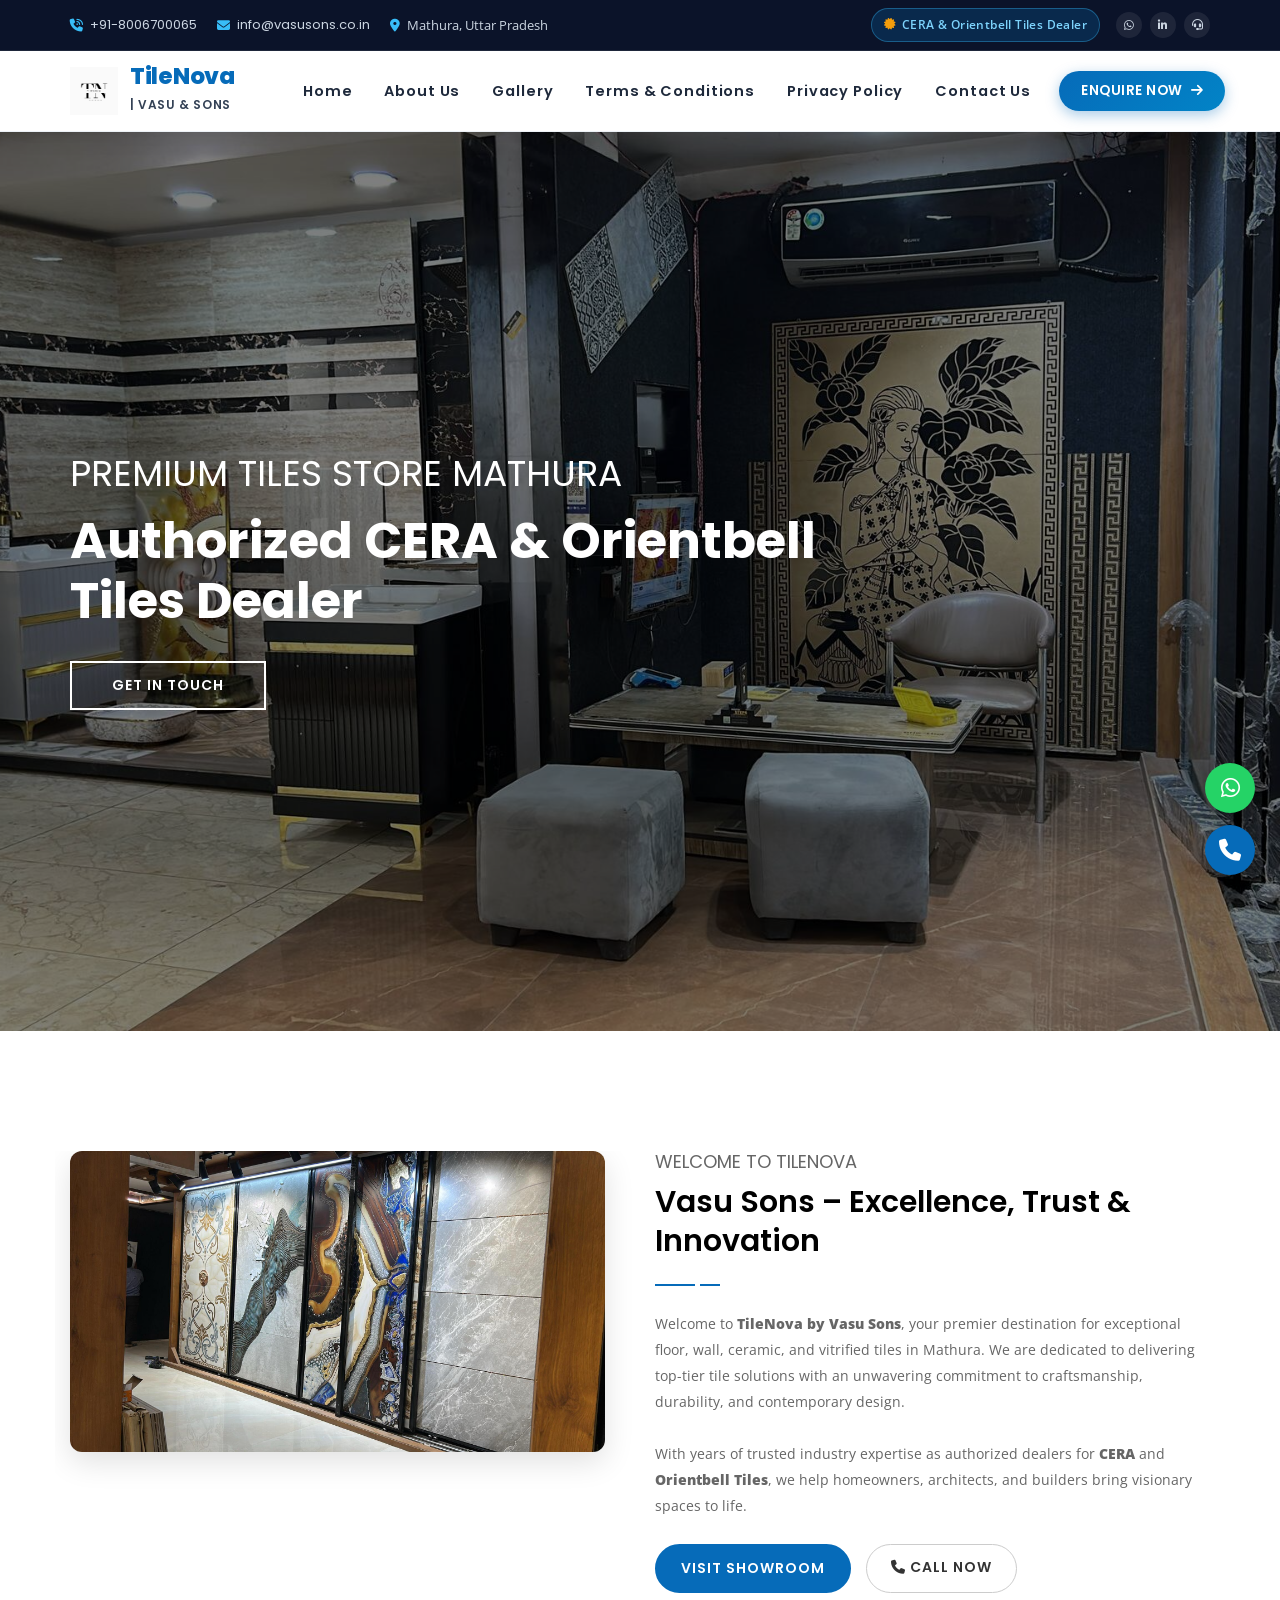
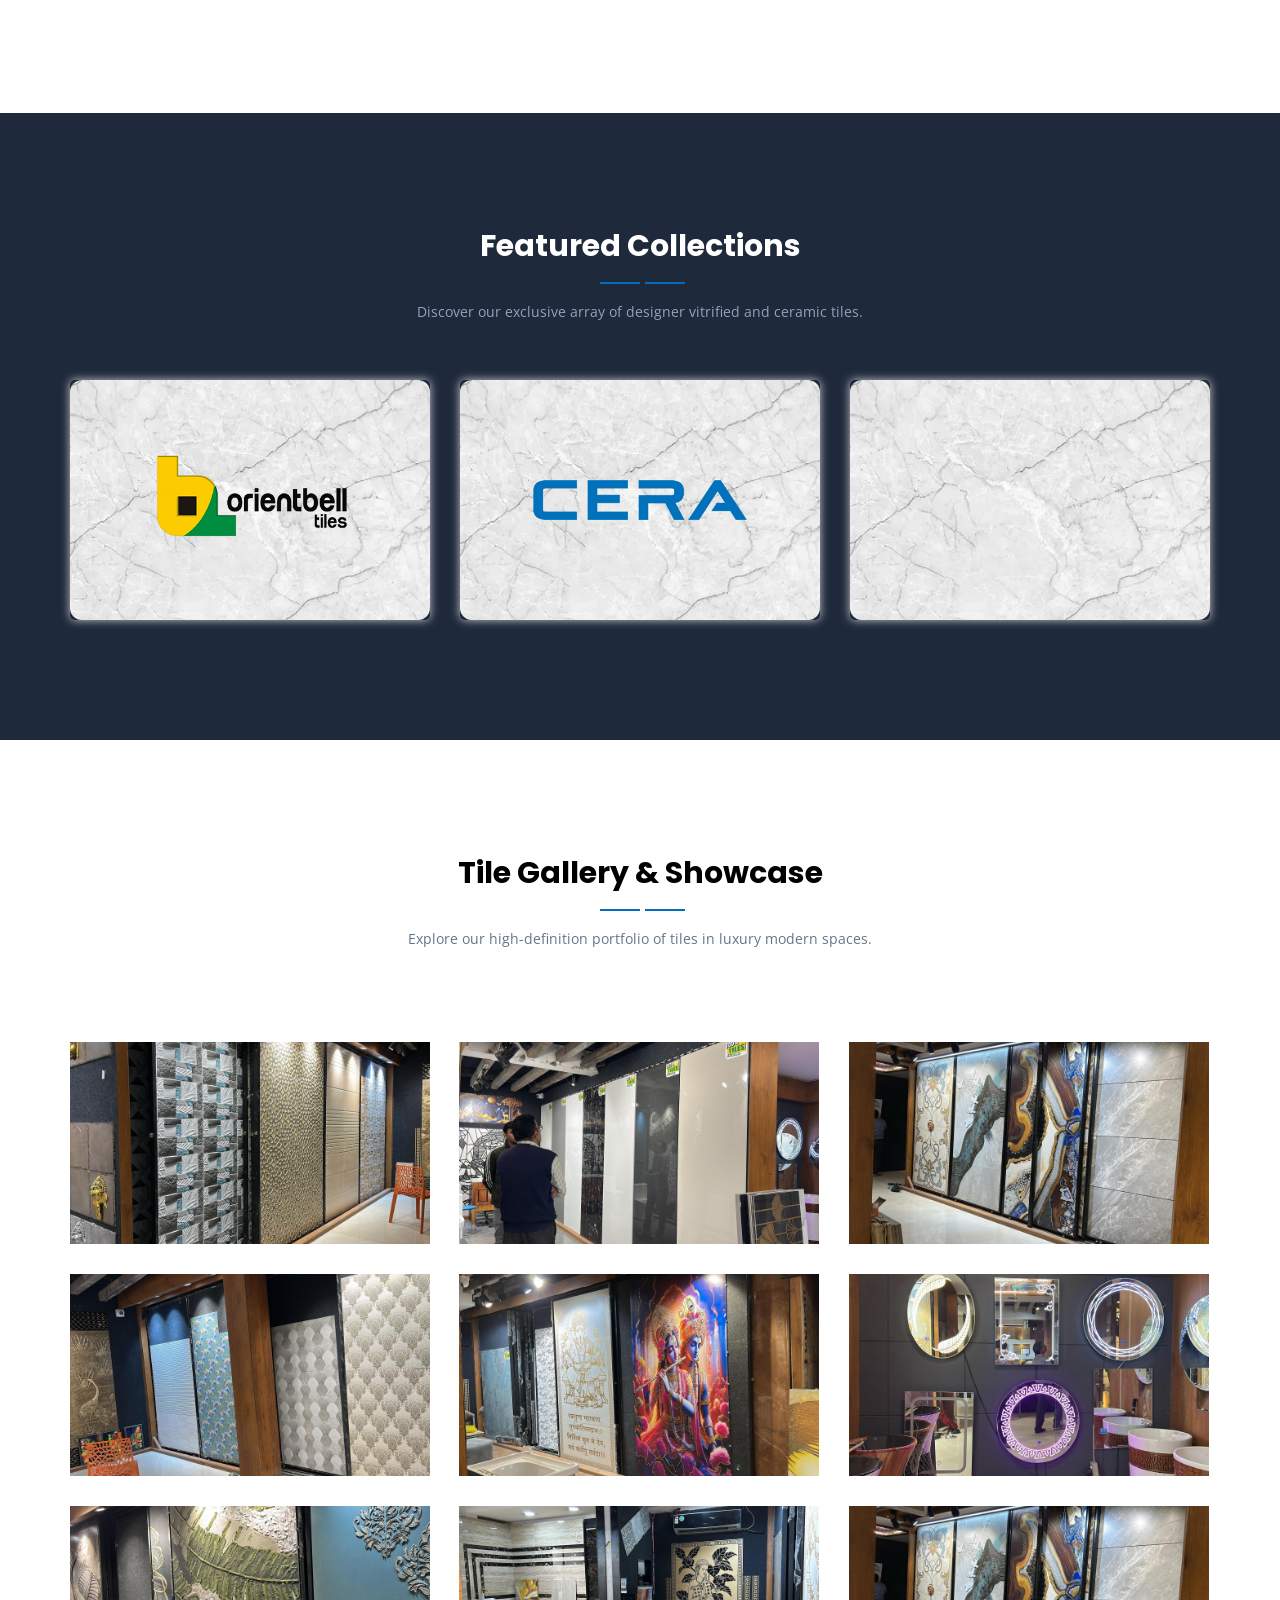
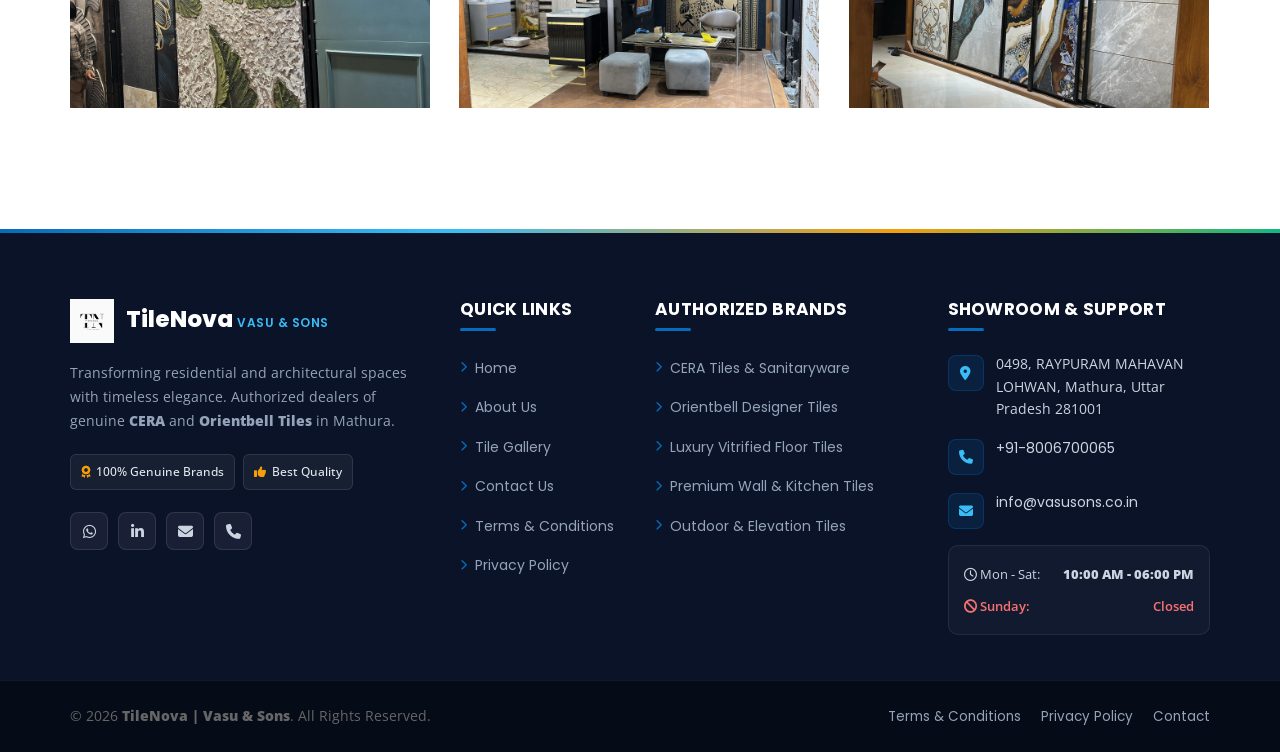
==== index.html @ e2eb0182 "first commit" ====
﻿<!DOCTYPE html>
<html lang="en">

<head>
    <!-- ========== Meta Tags ========== -->
    <meta charset="utf-8">
    <meta http-equiv="X-UA-Compatible" content="IE=edge">
    <meta name="viewport" content="width=device-width, initial-scale=1">
    <meta name="description" content="TileNova by Vasu & Sons - Premium Tiles, CERA & Orientbell Tiles Dealer in Mathura, Uttar Pradesh. Wall tiles, floor tiles, sanitaryware and luxury vitrified tiles.">
    <meta name="keywords" content="TileNova, Vasu and Sons, Tiles Store Mathura, CERA dealer Mathura, Orientbell tiles Mathura, floor tiles, wall tiles">

    <!-- ========== Page Title ========== -->
    <title>TileNova | Vasu & Sons - Premium Tiles & Bathware Store Mathura</title>

    <!-- ========== Favicon Icon ========== -->
    <link rel="shortcut icon" href="./assests/img/favicon.png" type="image/x-icon">

    <!-- ========== Google Fonts & Font Awesome ========== -->
    <link href="https://fonts.googleapis.com/css2?family=Plus+Jakarta+Sans:wght@400;500;600;700;800&family=Poppins:wght@400;500;600;700;800&family=Open+Sans:wght@400;600;700&display=swap" rel="stylesheet">
    <link rel="stylesheet" href="https://cdnjs.cloudflare.com/ajax/libs/font-awesome/6.5.0/css/all.min.css">

    <!-- ========== Start Stylesheet ========== -->
    <link href="./assests/css/bootstrap.min.css" rel="stylesheet" />
    <link href="./assests/css/font-awesome.min.css" rel="stylesheet" />
    <link href="./assests/css/flaticon-set.css" rel="stylesheet" />
    <link href="./assests/css/elegant-icons.css" rel="stylesheet" />
    <link href="./assests/css/magnific-popup.css" rel="stylesheet" />
    <link href="./assests/css/owl.carousel.min.css" rel="stylesheet" />
    <link href="./assests/css/owl.theme.default.min.css" rel="stylesheet" />
    <link href="./assests/css/animate.css" rel="stylesheet" />
    <link href="./assests/css/bootsnav.css" rel="stylesheet" />
    <link href="./style.css" rel="stylesheet">
    <link href="./assests/css/responsive.css" rel="stylesheet" />
    <link href="./assests/css/custom-professional.css" rel="stylesheet" />
    <!-- ========== End Stylesheet ========== -->

    <!-- HTML5 shim and Respond.js for IE8 support of HTML5 elements and media queries -->
    <!--[if lt IE 9]>
      <script src="./assests/js/html5/html5shiv.min.js"></script>
      <script src="./assests/js/html5/respond.min.js"></script>
    <![endif]-->
</head>

<body>

    <!-- Start Top Utility Bar -->
    <div class="top-utility-bar">
        <div class="container">
            <div class="top-utility-flex">
                <ul class="top-utility-left">
                    <li>
                        <i class="fa-solid fa-phone-volume"></i>
                        <a href="tel:+918006700065">+91-8006700065</a>
                    </li>
                    <li>
                        <i class="fa-solid fa-envelope"></i>
                        <a href="mailto:info@vasusons.co.in">info@vasusons.co.in</a>
                    </li>
                    <li>
                        <i class="fa-solid fa-location-dot"></i>
                        <span>Mathura, Uttar Pradesh</span>
                    </li>
                </ul>
                <div class="top-utility-right">
                    <span class="dealer-tag">
                        <i class="fa-solid fa-certificate"></i> CERA & Orientbell Tiles Dealer
                    </span>
                    <div class="top-socials">
                        <a href="https://wa.me/918006700065" target="_blank" title="WhatsApp"><i class="fa-brands fa-whatsapp"></i></a>
                        <a href="https://www.linkedin.com/in/technicaljitendra" target="_blank" title="LinkedIn"><i class="fa-brands fa-linkedin-in"></i></a>
                        <a href="./contact/" title="Contact Us"><i class="fa-solid fa-headset"></i></a>
                    </div>
                </div>
            </div>
        </div>
    </div>
    <!-- End Top Utility Bar -->

    <!-- Header 
    ============================================= -->
    <header id="home">
        <!-- Start Navigation -->
        <nav class="navbar navbar-default navbar-sticky bootsnav">
            <div class="container">
                <!-- Start Header Navigation -->
                <div class="navbar-header">
                    <button type="button" class="navbar-toggle" data-toggle="collapse" data-target="#navbar-menu" aria-label="Toggle navigation">
                        <i class="fa fa-bars"></i>
                    </button>
                    <a class="navbar-brand-custom" href="./">
                        <img src="./assests/img/t.png" alt="TileNova Logo">
                        <div class="brand-text-box">
                            <span class="brand-main-title">TileNova</span>
                            <span class="brand-sub-title">| Vasu & Sons</span>
                        </div>
                    </a>
                </div>
                <!-- End Header Navigation -->

                <!-- Collect the nav links, forms, and other content for toggling -->
                <div class="collapse navbar-collapse" id="navbar-menu">
                    <ul class="nav navbar-nav navbar-right" data-in="#" data-out="#">
                        <li class="active">
                            <a class="smooth-menu" href="./">Home</a>
                        </li>
                        <li>
                            <a class="smooth-menu" href="#about">About Us</a>
                        </li>
                        <li>
                            <a class="smooth-menu" href="#gallery">Gallery</a>
                        </li>
                        <li>
                            <a class="smooth-menu" href="./terms/">Terms & Conditions</a>
                        </li>
                        <li>
                            <a class="smooth-menu" href="./privacy-policy/">Privacy Policy</a>
                        </li>
                        <li>
                            <a class="smooth-menu" href="./contact/">Contact Us</a>
                        </li>
                        <li class="nav-btn-item">
                            <a href="./contact/">Enquire Now <i class="fa-solid fa-arrow-right"></i></a>
                        </li>
                    </ul>
                </div><!-- /.navbar-collapse -->
            </div>
        </nav>
        <!-- End Navigation -->
    </header>
    <!-- End Header -->

    <!-- Start Banner 
    ============================================= -->
    <div class="banner-area content-top-heading less-paragraph text-normal">
        <div id="bootcarousel" class="carousel slide animate_text carousel-fade" data-ride="carousel">

            <!-- Wrapper for slides -->
            <div class="carousel-inner text-light carousel-zoom">
                <div class="item active">
                    <div class="slider-thumb bg-fixed" style="background-image: url(./assests/img/08.jpg);"></div>
                    <div class="box-table shadow dark">
                        <div class="box-cell">
                            <div class="container">
                                <div class="row">
                                    <div class="col-md-8">
                                        <div class="content">
                                            <h3 data-animation="animated slideInLeft">Premium Tiles Store Mathura</h3>
                                            <h1 data-animation="animated slideInUp">Authorized CERA & Orientbell Tiles Dealer</h1>
                                            <a data-animation="animated slideInUp" class="btn btn-light border btn-md"
                                                href="./contact/">Get In Touch</a>
                                        </div>
                                    </div>
                                </div>
                            </div>
                        </div>
                    </div>
                </div>
                <div class="item">
                    <div class="slider-thumb bg-fixed" style="background-image: url(./assests/img/02.jpg);"></div>
                    <div class="box-table shadow dark">
                        <div class="box-cell">
                            <div class="container">
                                <div class="row">
                                    <div class="col-md-8">
                                        <div class="content">
                                            <h3 data-animation="animated slideInLeft">Elevate Your Living Spaces</h3>
                                            <h1 data-animation="animated slideInUp">Luxury Vitrified, Ceramic & Wall Tiles</h1>
                                            <a data-animation="animated slideInUp" class="btn btn-light border btn-md"
                                                href="#gallery">Explore Gallery</a>
                                        </div>
                                    </div>
                                </div>
                            </div>
                        </div>
                    </div>
                </div>

            </div>

            <!-- Left and right controls -->
            <a class="left carousel-control" href="#bootcarousel" data-slide="prev">
                <i class="fa fa-angle-left"></i>
                <span class="sr-only">Previous</span>
            </a>
            <a class="right carousel-control" href="#bootcarousel" data-slide="next">
                <i class="fa fa-angle-right"></i>
                <span class="sr-only">Next</span>
            </a>

        </div>
    </div>
    <!-- End Banner -->

    <!-- Start About 
    ============================================= -->
    <div id="about" class="about-area default-padding">
        <div class="container">
            <div class="row">
                <div class="about-info">
                    <div class="col-md-6 thumb">
                        <img src="./assests/img/03.jpg" alt="TileNova Showroom" class="img-responsive" style="border-radius: 12px; box-shadow: 0 10px 30px rgba(0,0,0,0.12);">
                    </div>
                    <div class="col-md-6 info">
                        <h5>Welcome to TileNova</h5>
                        <h2>Vasu Sons – Excellence, Trust & Innovation</h2>
                        <p>
                            Welcome to <strong>TileNova by Vasu Sons</strong>, your premier destination for exceptional floor, wall, ceramic, and vitrified tiles in Mathura. We are dedicated to delivering top-tier tile solutions with an unwavering commitment to craftsmanship, durability, and contemporary design.
                            <br><br>
                            With years of trusted industry expertise as authorized dealers for <strong>CERA</strong> and <strong>Orientbell Tiles</strong>, we help homeowners, architects, and builders bring visionary spaces to life.
                        </p>
                        <div style="margin-top: 25px; display: flex; gap: 15px; flex-wrap: wrap;">
                            <a href="./contact/" class="btn btn-dark btn-md" style="background:#066bb9; border-color:#066bb9; color:#fff; border-radius: 30px; padding: 10px 24px;">Visit Showroom</a>
                            <a href="tel:+918006700065" class="btn btn-default btn-md" style="border-radius: 30px; padding: 10px 24px;"><i class="fa-solid fa-phone"></i> Call Now</a>
                        </div>
                    </div>
                </div>
            </div>
        </div>
    </div>
    <!-- End About -->


    <!-- Start Popular Courses / Collections
    ============================================= -->
    <div id="courses" class="popular-courses bg-gray circle carousel-shadow default-padding"
        style="background-color:#1e293b;">
        <div class="container">
            <div class="row">
                <div class="site-heading text-center" style="margin-bottom: 40px;">
                    <div class="col-md-8 col-md-offset-2">
                        <h2 style="color: #ffffff; font-family: 'Poppins', sans-serif;">Featured Collections</h2>
                        <p style="color: #94a3b8;">Discover our exclusive array of designer vitrified and ceramic tiles.</p>
                    </div>
                </div>
            </div>

            <div class="row">
                <div class="col-md-12">
                    <div class="popular-courses-items popular-courses-carousel owl-carousel owl-theme">
                        <!-- Single Item -->
                        <div class="item">
                            <div class="thumb" style="border-radius: 12px; overflow: hidden;">
                                <a href="#gallery">
                                    <img src="./assests/img/T2.jpg" alt="Collection 1">
                                </a>
                            </div>
                        </div>

                        <div class="item">
                            <div class="thumb" style="border-radius: 12px; overflow: hidden;">
                                <a href="#gallery">
                                    <img src="./assests/img/T3.jpg" alt="Collection 2">
                                </a>
                            </div>
                        </div>

                        <div class="item">
                            <div class="thumb" style="border-radius: 12px; overflow: hidden;">
                                <a href="#gallery">
                                    <img src="./assests/img/T1.jpg" alt="Collection 3">
                                </a>
                            </div>
                        </div>
                        <!-- End Single Item -->
                    </div>
                </div>
            </div>
        </div>
    </div>
    <!-- End Popular Courses -->


    <!-- Start Portfolio / Gallery
    ============================================= -->
    <div id="gallery" class="portfolio-area default-padding">
        <div class="container">
            <div class="portfolio-items-area text-center">

                <div class="row">
                    <div class="site-heading text-center">
                        <div class="col-md-8 col-md-offset-2">
                            <h2>Tile Gallery & Showcase</h2>
                            <p style="color: #64748b;">Explore our high-definition portfolio of tiles in luxury modern spaces.</p>
                        </div>
                    </div>
                </div>

                <div class="row">
                    <div class="col-md-12 portfolio-content">
                        <div class="row magnific-mix-gallery masonary text-light">
                            <div id="portfolio-grid" class="portfolio-items col-3">
                                <div class="pf-item ceremony students">
                                    <div class="item-effect">
                                        <img src="./assests/img/01.jpg" alt="Tile Design 1" />
                                        <div class="overlay">
                                            <a href="./assests/img/01.jpg" class="item popup-link"><i class="fa fa-expand"></i></a>
                                            <a href="./contact/"><i class="fas fa-link"></i></a>
                                        </div>
                                    </div>
                                </div>
                                <div class="pf-item ceremony students">
                                    <div class="item-effect">
                                        <img src="./assests/img/02.jpg" alt="Tile Design 2" />
                                        <div class="overlay">
                                            <a href="./assests/img/02.jpg" class="item popup-link"><i class="fa fa-expand"></i></a>
                                            <a href="./contact/"><i class="fas fa-link"></i></a>
                                        </div>
                                    </div>
                                </div>
                                <div class="pf-item ceremony students">
                                    <div class="item-effect">
                                        <img src="./assests/img/03.jpg" alt="Tile Design 3" />
                                        <div class="overlay">
                                            <a href="./assests/img/03.jpg" class="item popup-link"><i class="fa fa-expand"></i></a>
                                            <a href="./contact/"><i class="fas fa-link"></i></a>
                                        </div>
                                    </div>
                                </div>
                                <div class="pf-item ceremony students">
                                    <div class="item-effect">
                                        <img src="./assests/img/04.jpg" alt="Tile Design 4" />
                                        <div class="overlay">
                                            <a href="./assests/img/04.jpg" class="item popup-link"><i class="fa fa-expand"></i></a>
                                            <a href="./contact/"><i class="fas fa-link"></i></a>
                                        </div>
                                    </div>
                                </div>
                                <div class="pf-item ceremony students">
                                    <div class="item-effect">
                                        <img src="./assests/img/05.jpg" alt="Tile Design 5" />
                                        <div class="overlay">
                                            <a href="./assests/img/05.jpg" class="item popup-link"><i class="fa fa-expand"></i></a>
                                            <a href="./contact/"><i class="fas fa-link"></i></a>
                                        </div>
                                    </div>
                                </div>
                                <div class="pf-item ceremony students">
                                    <div class="item-effect">
                                        <img src="./assests/img/06.jpg" alt="Tile Design 6" />
                                        <div class="overlay">
                                            <a href="./assests/img/06.jpg" class="item popup-link"><i class="fa fa-expand"></i></a>
                                            <a href="./contact/"><i class="fas fa-link"></i></a>
                                        </div>
                                    </div>
                                </div>
                                <div class="pf-item ceremony students">
                                    <div class="item-effect">
                                        <img src="./assests/img/07.jpg" alt="Tile Design 7" />
                                        <div class="overlay">
                                            <a href="./assests/img/07.jpg" class="item popup-link"><i class="fa fa-expand"></i></a>
                                            <a href="./contact/"><i class="fas fa-link"></i></a>
                                        </div>
                                    </div>
                                </div>
                                <div class="pf-item ceremony students">
                                    <div class="item-effect">
                                        <img src="./assests/img/08.jpg" alt="Tile Design 8" />
                                        <div class="overlay">
                                            <a href="./assests/img/08.jpg" class="item popup-link"><i class="fa fa-expand"></i></a>
                                            <a href="./contact/"><i class="fas fa-link"></i></a>
                                        </div>
                                    </div>
                                </div>
                                <div class="pf-item ceremony students">
                                    <div class="item-effect">
                                        <img src="./assests/img/03.jpg" alt="Tile Design 9" />
                                        <div class="overlay">
                                            <a href="./assests/img/03.jpg" class="item popup-link"><i class="fa fa-expand"></i></a>
                                            <a href="./contact/"><i class="fas fa-link"></i></a>
                                        </div>
                                    </div>
                                </div>
                            </div>
                        </div>
                    </div>
                </div>
            </div>
        </div>
    </div>
    <!-- End Portfolio -->


    <!-- Start Modern Professional Footer 
    ============================================= -->
    <footer class="modern-footer">
        <div class="footer-main-area">
            <div class="container">
                <div class="row">
                    <!-- Col 1: Brand & About -->
                    <div class="col-md-4 col-sm-6">
                        <div class="footer-brand-box">
                            <a href="./" class="footer-brand-link">
                                <img src="./assests/img/t.png" alt="TileNova Logo">
                                <div>
                                    <span class="footer-brand-title">TileNova</span>
                                    <span class="footer-brand-subtitle">Vasu & Sons</span>
                                </div>
                            </a>
                            <p class="footer-about-desc">
                                Transforming residential and architectural spaces with timeless elegance. Authorized dealers of genuine <strong>CERA</strong> and <strong>Orientbell Tiles</strong> in Mathura.
                            </p>
                            <div class="footer-brand-tags">
                                <span class="footer-tag-chip"><i class="fa-solid fa-award"></i> 100% Genuine Brands</span>
                                <span class="footer-tag-chip"><i class="fa-solid fa-thumbs-up"></i> Best Quality</span>
                            </div>
                            <div class="footer-social-bar">
                                <a href="https://wa.me/918006700065" target="_blank" class="footer-social-btn wa" title="WhatsApp"><i class="fa-brands fa-whatsapp"></i></a>
                                <a href="https://www.linkedin.com/in/technicaljitendra" target="_blank" class="footer-social-btn" title="LinkedIn"><i class="fa-brands fa-linkedin-in"></i></a>
                                <a href="mailto:info@vasusons.co.in" class="footer-social-btn" title="Email Us"><i class="fa-solid fa-envelope"></i></a>
                                <a href="tel:+918006700065" class="footer-social-btn" title="Call Us"><i class="fa-solid fa-phone"></i></a>
                            </div>
                        </div>
                    </div>

                    <!-- Col 2: Quick Links -->
                    <div class="col-md-2 col-sm-6">
                        <h4 class="footer-col-heading">Quick Links</h4>
                        <ul class="footer-nav-list">
                            <li><a href="./"><i class="fa-solid fa-chevron-right"></i> Home</a></li>
                            <li><a href="#about"><i class="fa-solid fa-chevron-right"></i> About Us</a></li>
                            <li><a href="#gallery"><i class="fa-solid fa-chevron-right"></i> Tile Gallery</a></li>
                            <li><a href="./contact/"><i class="fa-solid fa-chevron-right"></i> Contact Us</a></li>
                            <li><a href="./terms/"><i class="fa-solid fa-chevron-right"></i> Terms & Conditions</a></li>
                            <li><a href="./privacy-policy/"><i class="fa-solid fa-chevron-right"></i> Privacy Policy</a></li>
                        </ul>
                    </div>

                    <!-- Col 3: Brands & Collections -->
                    <div class="col-md-3 col-sm-6">
                        <h4 class="footer-col-heading">Authorized Brands</h4>
                        <ul class="footer-nav-list">
                            <li><a href="./contact/"><i class="fa-solid fa-chevron-right"></i> CERA Tiles & Sanitaryware</a></li>
                            <li><a href="./contact/"><i class="fa-solid fa-chevron-right"></i> Orientbell Designer Tiles</a></li>
                            <li><a href="#gallery"><i class="fa-solid fa-chevron-right"></i> Luxury Vitrified Floor Tiles</a></li>
                            <li><a href="#gallery"><i class="fa-solid fa-chevron-right"></i> Premium Wall & Kitchen Tiles</a></li>
                            <li><a href="#gallery"><i class="fa-solid fa-chevron-right"></i> Outdoor & Elevation Tiles</a></li>
                        </ul>
                    </div>

                    <!-- Col 4: Contact & Showroom -->
                    <div class="col-md-3 col-sm-6">
                        <h4 class="footer-col-heading">Showroom & Support</h4>
                        <ul class="footer-contact-items">
                            <li>
                                <span class="footer-contact-icon"><i class="fa-solid fa-location-dot"></i></span>
                                <div class="footer-contact-details">
                                    0498, RAYPURAM MAHAVAN LOHWAN, Mathura, Uttar Pradesh 281001
                                </div>
                            </li>
                            <li>
                                <span class="footer-contact-icon"><i class="fa-solid fa-phone"></i></span>
                                <div class="footer-contact-details">
                                    <a href="tel:+918006700065">+91-8006700065</a>
                                </div>
                            </li>
                            <li>
                                <span class="footer-contact-icon"><i class="fa-solid fa-envelope"></i></span>
                                <div class="footer-contact-details">
                                    <a href="mailto:info@vasusons.co.in">info@vasusons.co.in</a>
                                </div>
                            </li>
                        </ul>
                        <div class="footer-hours-box">
                            <div class="footer-hours-line">
                                <span><i class="fa-regular fa-clock"></i> Mon - Sat:</span>
                                <strong>10:00 AM - 06:00 PM</strong>
                            </div>
                            <div class="footer-hours-line closed">
                                <span><i class="fa-solid fa-ban"></i> Sunday:</span>
                                <span>Closed</span>
                            </div>
                        </div>
                    </div>
                </div>
            </div>
        </div>

        <!-- Footer Bottom Bar -->
        <div class="footer-bottom-bar">
            <div class="container">
                <div class="row">
                    <div class="col-md-6 col-sm-12">
                        <p style="margin: 0;">&copy; 2026 <strong>TileNova | Vasu & Sons</strong>. All Rights Reserved.</p>
                    </div>
                    <div class="col-md-6 col-sm-12">
                        <ul class="footer-bottom-nav">
                            <li><a href="./terms/">Terms & Conditions</a></li>
                            <li><a href="./privacy-policy/">Privacy Policy</a></li>
                            <li><a href="./contact/">Contact</a></li>
                        </ul>
                    </div>
                </div>
            </div>
        </div>
    </footer>
    <!-- End Footer -->

    <!-- Floating Action Buttons -->
    <div class="floating-action-container">
        <a href="https://wa.me/918006700065?text=Hello%20TileNova,%20I%20am%20interested%20in%20tiles%20inquiry." target="_blank" class="floating-action-btn floating-action-whatsapp" data-tooltip="Chat on WhatsApp" title="WhatsApp">
            <i class="fa-brands fa-whatsapp"></i>
        </a>
        <a href="tel:+918006700065" class="floating-action-btn floating-action-phone" data-tooltip="Call Showroom" title="Call Now">
            <i class="fa-solid fa-phone"></i>
        </a>
    </div>

    <!-- jQuery Frameworks
    ============================================= -->
    <script src="./assests/js/jquery-1.12.4.min.js"></script>
    <script src="./assests/js/bootstrap.min.js"></script>
    <script src="./assests/js/equal-height.min.js"></script>
    <script src="./assests/js/jquery.appear.js"></script>
    <script src="./assests/js/jquery.easing.min.js"></script>
    <script src="./assests/js/jquery.magnific-popup.min.js"></script>
    <script src="./assests/js/modernizr.custom.13711.js"></script>
    <script src="./assests/js/owl.carousel.min.js"></script>
    <script src="./assests/js/wow.min.js"></script>
    <script src="./assests/js/isotope.pkgd.min.js"></script>
    <script src="./assests/js/imagesloaded.pkgd.min.js"></script>
    <script src="./assests/js/count-to.js"></script>
    <script src="./assests/js/loopcounter.js"></script>
    <script src="./assests/js/jquery.nice-select.min.js"></script>
    <script src="./assests/js/bootsnav.js"></script>
    <script src="./assests/js/main.js"></script>
</body>

</html>
---- assests/css/flaticon-set.css ----
/*
    Flaticon icon font: Flaticon
    Creation date: 08/09/2018 00:19
    */

@font-face {
  font-family: "Flaticon";
  src: url("../fonts/Flaticon.eot");
  src: url("../fonts/Flaticon.eot?#iefix") format("embedded-opentype"),
       url("../fonts/Flaticon.woff") format("woff"),
       url("../fonts/Flaticon.ttf") format("truetype"),
       url("../fonts/Flaticon.svg#Flaticon") format("svg");
  font-weight: normal;
  font-style: normal;
}

@media screen and (-webkit-min-device-pixel-ratio:0) {
  @font-face {
    font-family: "Flaticon";
    src: url("./Flaticon.svg#Flaticon") format("svg");
  }
}

[class^="flaticon-"]:before, [class*=" flaticon-"]:before,
[class^="flaticon-"]:after, [class*=" flaticon-"]:after {   
  font-family: Flaticon;
  speak: none;
  font-style: normal;
  font-weight: normal;
  font-variant: normal;
  text-transform: none;
  line-height: 1;

  /* Better Font Rendering =========== */
  -webkit-font-smoothing: antialiased;
  -moz-osx-font-smoothing: grayscale;
}

.flaticon-faculty-shield:before { content: "\f100"; }
.flaticon-book:before { content: "\f101"; }
.flaticon-book-1:before { content: "\f102"; }
.flaticon-book-2:before { content: "\f103"; }
.flaticon-diploma:before { content: "\f104"; }
.flaticon-scholarship:before { content: "\f105"; }
.flaticon-trending:before { content: "\f106"; }
.flaticon-online-course:before { content: "\f107"; }
.flaticon-books:before { content: "\f108"; }
.flaticon-reading:before { content: "\f109"; }
.flaticon-presentation:before { content: "\f10a"; }
.flaticon-professor:before { content: "\f10b"; }
.flaticon-training:before { content: "\f10c"; }
.flaticon-learning:before { content: "\f10d"; }
.flaticon-education:before { content: "\f10e"; }
.flaticon-print:before { content: "\f10f"; }
.flaticon-software:before { content: "\f110"; }
.flaticon-feature:before { content: "\f111"; }
.flaticon-interaction:before { content: "\f112"; }
.flaticon-conveyor:before { content: "\f113"; }
.flaticon-firewall:before { content: "\f114"; }
.flaticon-potential:before { content: "\f115"; }
.flaticon-potential-1:before { content: "\f116"; }
.flaticon-code:before { content: "\f117"; }
.flaticon-web-design:before { content: "\f118"; }
.flaticon-html:before { content: "\f119"; }
.flaticon-artificial-intelligence:before { content: "\f11a"; }
.flaticon-gear:before { content: "\f11b"; }
.flaticon-medal:before { content: "\f11c"; }
.flaticon-contract:before { content: "\f11d"; }
.flaticon-teacher-lecture-in-front-an-auditory:before { content: "\f11e"; }
.flaticon-manager:before { content: "\f11f"; }
.flaticon-translate:before { content: "\f120"; }
.flaticon-translator:before { content: "\f121"; }
.flaticon-online:before { content: "\f122"; }
.flaticon-university-campus:before { content: "\f123"; }
---- assests/css/elegant-icons.css ----
@font-face {
	font-family: 'ElegantIcons';
	src:url('../fonts/ElegantIcons.eot');
	src:url('../fonts/ElegantIcons.eot?#iefix') format('embedded-opentype'),
		url('../fonts/ElegantIcons.woff') format('woff'),
		url('../fonts/ElegantIcons.ttf') format('truetype'),
		url('../fonts/ElegantIcons.svg#ElegantIcons') format('svg');
	font-weight: normal;
	font-style: normal;
}

@media screen and (-webkit-min-device-pixel-ratio:0) {
  @font-face {
    font-family: "ElegantIcons";
    src: url("./ElegantIcons.svg#ElegantIcons") format("svg");
  }
}

/* Use the following CSS code if you want to use data attributes for inserting your icons */
[data-icon]:before {
	font-family: 'ElegantIcons';
	content: attr(data-icon);
	speak: none;
	font-weight: normal;
	font-variant: normal;
	text-transform: none;
	line-height: 1;
	-webkit-font-smoothing: antialiased;
	-moz-osx-font-smoothing: grayscale;
}

/* Use the following CSS code if you want to have a class per icon */
/*
Instead of a list of all class selectors,
you can use the generic selector below, but it's slower:
[class*="your-class-prefix"] {
*/

.arrow_up, .arrow_down, .arrow_left, .arrow_right, .arrow_left-up, .arrow_right-up, .arrow_right-down, .arrow_left-down, .arrow-up-down, .arrow_up-down_alt, .arrow_left-right_alt, .arrow_left-right, .arrow_expand_alt2, .arrow_expand_alt, .arrow_condense, .arrow_expand, .arrow_move, .arrow_carrot-up, .arrow_carrot-down, .arrow_carrot-left, .arrow_carrot-right, .arrow_carrot-2up, .arrow_carrot-2down, .arrow_carrot-2left, .arrow_carrot-2right, .arrow_carrot-up_alt2, .arrow_carrot-down_alt2, .arrow_carrot-left_alt2, .arrow_carrot-right_alt2, .arrow_carrot-2up_alt2, .arrow_carrot-2down_alt2, .arrow_carrot-2left_alt2, .arrow_carrot-2right_alt2, .arrow_triangle-up, .arrow_triangle-down, .arrow_triangle-left, .arrow_triangle-right, .arrow_triangle-up_alt2, .arrow_triangle-down_alt2, .arrow_triangle-left_alt2, .arrow_triangle-right_alt2, .arrow_back, .icon_minus-06, .icon_plus, .icon_close, .icon_check, .icon_minus_alt2, .icon_plus_alt2, .icon_close_alt2, .icon_check_alt2, .icon_zoom-out_alt, .icon_zoom-in_alt, .icon_search, .icon_box-empty, .icon_box-selected, .icon_minus-box, .icon_plus-box, .icon_box-checked, .icon_circle-empty, .icon_circle-slelected, .icon_stop_alt2, .icon_stop, .icon_pause_alt2, .icon_pause, .icon_menu, .icon_menu-square_alt2, .icon_menu-circle_alt2, .icon_ul, .icon_ol, .icon_adjust-horiz, .icon_adjust-vert, .icon_document_alt, .icon_documents_alt, .icon_pencil, .icon_pencil-edit_alt, .icon_pencil-edit, .icon_folder-alt, .icon_folder-open_alt, .icon_folder-add_alt, .icon_info_alt, .icon_error-oct_alt, .icon_error-circle_alt, .icon_error-triangle_alt, .icon_question_alt2, .icon_question, .icon_comment_alt, .icon_chat_alt, .icon_vol-mute_alt, .icon_volume-low_alt, .icon_volume-high_alt, .icon_quotations, .icon_quotations_alt2, .icon_clock_alt, .icon_lock_alt, .icon_lock-open_alt, .icon_key_alt, .icon_cloud_alt, .icon_cloud-upload_alt, .icon_cloud-download_alt, .icon_image, .icon_images, .icon_lightbulb_alt, .icon_gift_alt, .icon_house_alt, .icon_genius, .icon_mobile, .icon_tablet, .icon_laptop, .icon_desktop, .icon_camera_alt, .icon_mail_alt, .icon_cone_alt, .icon_ribbon_alt, .icon_bag_alt, .icon_creditcard, .icon_cart_alt, .icon_paperclip, .icon_tag_alt, .icon_tags_alt, .icon_trash_alt, .icon_cursor_alt, .icon_mic_alt, .icon_compass_alt, .icon_pin_alt, .icon_pushpin_alt, .icon_map_alt, .icon_drawer_alt, .icon_toolbox_alt, .icon_book_alt, .icon_calendar, .icon_film, .icon_table, .icon_contacts_alt, .icon_headphones, .icon_lifesaver, .icon_piechart, .icon_refresh, .icon_link_alt, .icon_link, .icon_loading, .icon_blocked, .icon_archive_alt, .icon_heart_alt, .icon_star_alt, .icon_star-half_alt, .icon_star, .icon_star-half, .icon_tools, .icon_tool, .icon_cog, .icon_cogs, .arrow_up_alt, .arrow_down_alt, .arrow_left_alt, .arrow_right_alt, .arrow_left-up_alt, .arrow_right-up_alt, .arrow_right-down_alt, .arrow_left-down_alt, .arrow_condense_alt, .arrow_expand_alt3, .arrow_carrot_up_alt, .arrow_carrot-down_alt, .arrow_carrot-left_alt, .arrow_carrot-right_alt, .arrow_carrot-2up_alt, .arrow_carrot-2dwnn_alt, .arrow_carrot-2left_alt, .arrow_carrot-2right_alt, .arrow_triangle-up_alt, .arrow_triangle-down_alt, .arrow_triangle-left_alt, .arrow_triangle-right_alt, .icon_minus_alt, .icon_plus_alt, .icon_close_alt, .icon_check_alt, .icon_zoom-out, .icon_zoom-in, .icon_stop_alt, .icon_menu-square_alt, .icon_menu-circle_alt, .icon_document, .icon_documents, .icon_pencil_alt, .icon_folder, .icon_folder-open, .icon_folder-add, .icon_folder_upload, .icon_folder_download, .icon_info, .icon_error-circle, .icon_error-oct, .icon_error-triangle, .icon_question_alt, .icon_comment, .icon_chat, .icon_vol-mute, .icon_volume-low, .icon_volume-high, .icon_quotations_alt, .icon_clock, .icon_lock, .icon_lock-open, .icon_key, .icon_cloud, .icon_cloud-upload, .icon_cloud-download, .icon_lightbulb, .icon_gift, .icon_house, .icon_camera, .icon_mail, .icon_cone, .icon_ribbon, .icon_bag, .icon_cart, .icon_tag, .icon_tags, .icon_trash, .icon_cursor, .icon_mic, .icon_compass, .icon_pin, .icon_pushpin, .icon_map, .icon_drawer, .icon_toolbox, .icon_book, .icon_contacts, .icon_archive, .icon_heart, .icon_profile, .icon_group, .icon_grid-2x2, .icon_grid-3x3, .icon_music, .icon_pause_alt, .icon_phone, .icon_upload, .icon_download, .social_facebook, .social_twitter, .social_pinterest, .social_googleplus, .social_tumblr, .social_tumbleupon, .social_wordpress, .social_instagram, .social_dribbble, .social_vimeo, .social_linkedin, .social_rss, .social_deviantart, .social_share, .social_myspace, .social_skype, .social_youtube, .social_picassa, .social_googledrive, .social_flickr, .social_blogger, .social_spotify, .social_delicious, .social_facebook_circle, .social_twitter_circle, .social_pinterest_circle, .social_googleplus_circle, .social_tumblr_circle, .social_stumbleupon_circle, .social_wordpress_circle, .social_instagram_circle, .social_dribbble_circle, .social_vimeo_circle, .social_linkedin_circle, .social_rss_circle, .social_deviantart_circle, .social_share_circle, .social_myspace_circle, .social_skype_circle, .social_youtube_circle, .social_picassa_circle, .social_googledrive_alt2, .social_flickr_circle, .social_blogger_circle, .social_spotify_circle, .social_delicious_circle, .social_facebook_square, .social_twitter_square, .social_pinterest_square, .social_googleplus_square, .social_tumblr_square, .social_stumbleupon_square, .social_wordpress_square, .social_instagram_square, .social_dribbble_square, .social_vimeo_square, .social_linkedin_square, .social_rss_square, .social_deviantart_square, .social_share_square, .social_myspace_square, .social_skype_square, .social_youtube_square, .social_picassa_square, .social_googledrive_square, .social_flickr_square, .social_blogger_square, .social_spotify_square, .social_delicious_square, .icon_printer, .icon_calulator, .icon_building, .icon_floppy, .icon_drive, .icon_search-2, .icon_id, .icon_id-2, .icon_puzzle, .icon_like, .icon_dislike, .icon_mug, .icon_currency, .icon_wallet, .icon_pens, .icon_easel, .icon_flowchart, .icon_datareport, .icon_briefcase, .icon_shield, .icon_percent, .icon_globe, .icon_globe-2, .icon_target, .icon_hourglass, .icon_balance, .icon_rook, .icon_printer-alt, .icon_calculator_alt, .icon_building_alt, .icon_floppy_alt, .icon_drive_alt, .icon_search_alt, .icon_id_alt, .icon_id-2_alt, .icon_puzzle_alt, .icon_like_alt, .icon_dislike_alt, .icon_mug_alt, .icon_currency_alt, .icon_wallet_alt, .icon_pens_alt, .icon_easel_alt, .icon_flowchart_alt, .icon_datareport_alt, .icon_briefcase_alt, .icon_shield_alt, .icon_percent_alt, .icon_globe_alt, .icon_clipboard {
	font-family: 'ElegantIcons';
	speak: none;
	font-style: normal;
	font-weight: normal;
	font-variant: normal;
	text-transform: none;
	line-height: 1;
	-webkit-font-smoothing: antialiased;
}
.arrow_up:before {
	content: "\21";
}
.arrow_down:before {
	content: "\22";
}
.arrow_left:before {
	content: "\23";
}
.arrow_right:before {
	content: "\24";
}
.arrow_left-up:before {
	content: "\25";
}
.arrow_right-up:before {
	content: "\26";
}
.arrow_right-down:before {
	content: "\27";
}
.arrow_left-down:before {
	content: "\28";
}
.arrow-up-down:before {
	content: "\29";
}
.arrow_up-down_alt:before {
	content: "\2a";
}
.arrow_left-right_alt:before {
	content: "\2b";
}
.arrow_left-right:before {
	content: "\2c";
}
.arrow_expand_alt2:before {
	content: "\2d";
}
.arrow_expand_alt:before {
	content: "\2e";
}
.arrow_condense:before {
	content: "\2f";
}
.arrow_expand:before {
	content: "\30";
}
.arrow_move:before {
	content: "\31";
}
.arrow_carrot-up:before {
	content: "\32";
}
.arrow_carrot-down:before {
	content: "\33";
}
.arrow_carrot-left:before {
	content: "\34";
}
.arrow_carrot-right:before {
	content: "\35";
}
.arrow_carrot-2up:before {
	content: "\36";
}
.arrow_carrot-2down:before {
	content: "\37";
}
.arrow_carrot-2left:before {
	content: "\38";
}
.arrow_carrot-2right:before {
	content: "\39";
}
.arrow_carrot-up_alt2:before {
	content: "\3a";
}
.arrow_carrot-down_alt2:before {
	content: "\3b";
}
.arrow_carrot-left_alt2:before {
	content: "\3c";
}
.arrow_carrot-right_alt2:before {
	content: "\3d";
}
.arrow_carrot-2up_alt2:before {
	content: "\3e";
}
.arrow_carrot-2down_alt2:before {
	content: "\3f";
}
.arrow_carrot-2left_alt2:before {
	content: "\40";
}
.arrow_carrot-2right_alt2:before {
	content: "\41";
}
.arrow_triangle-up:before {
	content: "\42";
}
.arrow_triangle-down:before {
	content: "\43";
}
.arrow_triangle-left:before {
	content: "\44";
}
.arrow_triangle-right:before {
	content: "\45";
}
.arrow_triangle-up_alt2:before {
	content: "\46";
}
.arrow_triangle-down_alt2:before {
	content: "\47";
}
.arrow_triangle-left_alt2:before {
	content: "\48";
}
.arrow_triangle-right_alt2:before {
	content: "\49";
}
.arrow_back:before {
	content: "\4a";
}
.icon_minus-06:before {
	content: "\4b";
}
.icon_plus:before {
	content: "\4c";
}
.icon_close:before {
	content: "\4d";
}
.icon_check:before {
	content: "\4e";
}
.icon_minus_alt2:before {
	content: "\4f";
}
.icon_plus_alt2:before {
	content: "\50";
}
.icon_close_alt2:before {
	content: "\51";
}
.icon_check_alt2:before {
	content: "\52";
}
.icon_zoom-out_alt:before {
	content: "\53";
}
.icon_zoom-in_alt:before {
	content: "\54";
}
.icon_search:before {
	content: "\55";
}
.icon_box-empty:before {
	content: "\56";
}
.icon_box-selected:before {
	content: "\57";
}
.icon_minus-box:before {
	content: "\58";
}
.icon_plus-box:before {
	content: "\59";
}
.icon_box-checked:before {
	content: "\5a";
}
.icon_circle-empty:before {
	content: "\5b";
}
.icon_circle-slelected:before {
	content: "\5c";
}
.icon_stop_alt2:before {
	content: "\5d";
}
.icon_stop:before {
	content: "\5e";
}
.icon_pause_alt2:before {
	content: "\5f";
}
.icon_pause:before {
	content: "\60";
}
.icon_menu:before {
	content: "\61";
}
.icon_menu-square_alt2:before {
	content: "\62";
}
.icon_menu-circle_alt2:before {
	content: "\63";
}
.icon_ul:before {
	content: "\64";
}
.icon_ol:before {
	content: "\65";
}
.icon_adjust-horiz:before {
	content: "\66";
}
.icon_adjust-vert:before {
	content: "\67";
}
.icon_document_alt:before {
	content: "\68";
}
.icon_documents_alt:before {
	content: "\69";
}
.icon_pencil:before {
	content: "\6a";
}
.icon_pencil-edit_alt:before {
	content: "\6b";
}
.icon_pencil-edit:before {
	content: "\6c";
}
.icon_folder-alt:before {
	content: "\6d";
}
.icon_folder-open_alt:before {
	content: "\6e";
}
.icon_folder-add_alt:before {
	content: "\6f";
}
.icon_info_alt:before {
	content: "\70";
}
.icon_error-oct_alt:before {
	content: "\71";
}
.icon_error-circle_alt:before {
	content: "\72";
}
.icon_error-triangle_alt:before {
	content: "\73";
}
.icon_question_alt2:before {
	content: "\74";
}
.icon_question:before {
	content: "\75";
}
.icon_comment_alt:before {
	content: "\76";
}
.icon_chat_alt:before {
	content: "\77";
}
.icon_vol-mute_alt:before {
	content: "\78";
}
.icon_volume-low_alt:before {
	content: "\79";
}
.icon_volume-high_alt:before {
	content: "\7a";
}
.icon_quotations:before {
	content: "\7b";
}
.icon_quotations_alt2:before {
	content: "\7c";
}
.icon_clock_alt:before {
	content: "\7d";
}
.icon_lock_alt:before {
	content: "\7e";
}
.icon_lock-open_alt:before {
	content: "\e000";
}
.icon_key_alt:before {
	content: "\e001";
}
.icon_cloud_alt:before {
	content: "\e002";
}
.icon_cloud-upload_alt:before {
	content: "\e003";
}
.icon_cloud-download_alt:before {
	content: "\e004";
}
.icon_image:before {
	content: "\e005";
}
.icon_images:before {
	content: "\e006";
}
.icon_lightbulb_alt:before {
	content: "\e007";
}
.icon_gift_alt:before {
	content: "\e008";
}
.icon_house_alt:before {
	content: "\e009";
}
.icon_genius:before {
	content: "\e00a";
}
.icon_mobile:before {
	content: "\e00b";
}
.icon_tablet:before {
	content: "\e00c";
}
.icon_laptop:before {
	content: "\e00d";
}
.icon_desktop:before {
	content: "\e00e";
}
.icon_camera_alt:before {
	content: "\e00f";
}
.icon_mail_alt:before {
	content: "\e010";
}
.icon_cone_alt:before {
	content: "\e011";
}
.icon_ribbon_alt:before {
	content: "\e012";
}
.icon_bag_alt:before {
	content: "\e013";
}
.icon_creditcard:before {
	content: "\e014";
}
.icon_cart_alt:before {
	content: "\e015";
}
.icon_paperclip:before {
	content: "\e016";
}
.icon_tag_alt:before {
	content: "\e017";
}
.icon_tags_alt:before {
	content: "\e018";
}
.icon_trash_alt:before {
	content: "\e019";
}
.icon_cursor_alt:before {
	content: "\e01a";
}
.icon_mic_alt:before {
	content: "\e01b";
}
.icon_compass_alt:before {
	content: "\e01c";
}
.icon_pin_alt:before {
	content: "\e01d";
}
.icon_pushpin_alt:before {
	content: "\e01e";
}
.icon_map_alt:before {
	content: "\e01f";
}
.icon_drawer_alt:before {
	content: "\e020";
}
.icon_toolbox_alt:before {
	content: "\e021";
}
.icon_book_alt:before {
	content: "\e022";
}
.icon_calendar:before {
	content: "\e023";
}
.icon_film:before {
	content: "\e024";
}
.icon_table:before {
	content: "\e025";
}
.icon_contacts_alt:before {
	content: "\e026";
}
.icon_headphones:before {
	content: "\e027";
}
.icon_lifesaver:before {
	content: "\e028";
}
.icon_piechart:before {
	content: "\e029";
}
.icon_refresh:before {
	content: "\e02a";
}
.icon_link_alt:before {
	content: "\e02b";
}
.icon_link:before {
	content: "\e02c";
}
.icon_loading:before {
	content: "\e02d";
}
.icon_blocked:before {
	content: "\e02e";
}
.icon_archive_alt:before {
	content: "\e02f";
}
.icon_heart_alt:before {
	content: "\e030";
}
.icon_star_alt:before {
	content: "\e031";
}
.icon_star-half_alt:before {
	content: "\e032";
}
.icon_star:before {
	content: "\e033";
}
.icon_star-half:before {
	content: "\e034";
}
.icon_tools:before {
	content: "\e035";
}
.icon_tool:before {
	content: "\e036";
}
.icon_cog:before {
	content: "\e037";
}
.icon_cogs:before {
	content: "\e038";
}
.arrow_up_alt:before {
	content: "\e039";
}
.arrow_down_alt:before {
	content: "\e03a";
}
.arrow_left_alt:before {
	content: "\e03b";
}
.arrow_right_alt:before {
	content: "\e03c";
}
.arrow_left-up_alt:before {
	content: "\e03d";
}
.arrow_right-up_alt:before {
	content: "\e03e";
}
.arrow_right-down_alt:before {
	content: "\e03f";
}
.arrow_left-down_alt:before {
	content: "\e040";
}
.arrow_condense_alt:before {
	content: "\e041";
}
.arrow_expand_alt3:before {
	content: "\e042";
}
.arrow_carrot_up_alt:before {
	content: "\e043";
}
.arrow_carrot-down_alt:before {
	content: "\e044";
}
.arrow_carrot-left_alt:before {
	content: "\e045";
}
.arrow_carrot-right_alt:before {
	content: "\e046";
}
.arrow_carrot-2up_alt:before {
	content: "\e047";
}
.arrow_carrot-2dwnn_alt:before {
	content: "\e048";
}
.arrow_carrot-2left_alt:before {
	content: "\e049";
}
.arrow_carrot-2right_alt:before {
	content: "\e04a";
}
.arrow_triangle-up_alt:before {
	content: "\e04b";
}
.arrow_triangle-down_alt:before {
	content: "\e04c";
}
.arrow_triangle-left_alt:before {
	content: "\e04d";
}
.arrow_triangle-right_alt:before {
	content: "\e04e";
}
.icon_minus_alt:before {
	content: "\e04f";
}
.icon_plus_alt:before {
	content: "\e050";
}
.icon_close_alt:before {
	content: "\e051";
}
.icon_check_alt:before {
	content: "\e052";
}
.icon_zoom-out:before {
	content: "\e053";
}
.icon_zoom-in:before {
	content: "\e054";
}
.icon_stop_alt:before {
	content: "\e055";
}
.icon_menu-square_alt:before {
	content: "\e056";
}
.icon_menu-circle_alt:before {
	content: "\e057";
}
.icon_document:before {
	content: "\e058";
}
.icon_documents:before {
	content: "\e059";
}
.icon_pencil_alt:before {
	content: "\e05a";
}
.icon_folder:before {
	content: "\e05b";
}
.icon_folder-open:before {
	content: "\e05c";
}
.icon_folder-add:before {
	content: "\e05d";
}
.icon_folder_upload:before {
	content: "\e05e";
}
.icon_folder_download:before {
	content: "\e05f";
}
.icon_info:before {
	content: "\e060";
}
.icon_error-circle:before {
	content: "\e061";
}
.icon_error-oct:before {
	content: "\e062";
}
.icon_error-triangle:before {
	content: "\e063";
}
.icon_question_alt:before {
	content: "\e064";
}
.icon_comment:before {
	content: "\e065";
}
.icon_chat:before {
	content: "\e066";
}
.icon_vol-mute:before {
	content: "\e067";
}
.icon_volume-low:before {
	content: "\e068";
}
.icon_volume-high:before {
	content: "\e069";
}
.icon_quotations_alt:before {
	content: "\e06a";
}
.icon_clock:before {
	content: "\e06b";
}
.icon_lock:before {
	content: "\e06c";
}
.icon_lock-open:before {
	content: "\e06d";
}
.icon_key:before {
	content: "\e06e";
}
.icon_cloud:before {
	content: "\e06f";
}
.icon_cloud-upload:before {
	content: "\e070";
}
.icon_cloud-download:before {
	content: "\e071";
}
.icon_lightbulb:before {
	content: "\e072";
}
.icon_gift:before {
	content: "\e073";
}
.icon_house:before {
	content: "\e074";
}
.icon_camera:before {
	content: "\e075";
}
.icon_mail:before {
	content: "\e076";
}
.icon_cone:before {
	content: "\e077";
}
.icon_ribbon:before {
	content: "\e078";
}
.icon_bag:before {
	content: "\e079";
}
.icon_cart:before {
	content: "\e07a";
}
.icon_tag:before {
	content: "\e07b";
}
.icon_tags:before {
	content: "\e07c";
}
.icon_trash:before {
	content: "\e07d";
}
.icon_cursor:before {
	content: "\e07e";
}
.icon_mic:before {
	content: "\e07f";
}
.icon_compass:before {
	content: "\e080";
}
.icon_pin:before {
	content: "\e081";
}
.icon_pushpin:before {
	content: "\e082";
}
.icon_map:before {
	content: "\e083";
}
.icon_drawer:before {
	content: "\e084";
}
.icon_toolbox:before {
	content: "\e085";
}
.icon_book:before {
	content: "\e086";
}
.icon_contacts:before {
	content: "\e087";
}
.icon_archive:before {
	content: "\e088";
}
.icon_heart:before {
	content: "\e089";
}
.icon_profile:before {
	content: "\e08a";
}
.icon_group:before {
	content: "\e08b";
}
.icon_grid-2x2:before {
	content: "\e08c";
}
.icon_grid-3x3:before {
	content: "\e08d";
}
.icon_music:before {
	content: "\e08e";
}
.icon_pause_alt:before {
	content: "\e08f";
}
.icon_phone:before {
	content: "\e090";
}
.icon_upload:before {
	content: "\e091";
}
.icon_download:before {
	content: "\e092";
}
.social_facebook:before {
	content: "\e093";
}
.social_twitter:before {
	content: "\e094";
}
.social_pinterest:before {
	content: "\e095";
}
.social_googleplus:before {
	content: "\e096";
}
.social_tumblr:before {
	content: "\e097";
}
.social_tumbleupon:before {
	content: "\e098";
}
.social_wordpress:before {
	content: "\e099";
}
.social_instagram:before {
	content: "\e09a";
}
.social_dribbble:before {
	content: "\e09b";
}
.social_vimeo:before {
	content: "\e09c";
}
.social_linkedin:before {
	content: "\e09d";
}
.social_rss:before {
	content: "\e09e";
}
.social_deviantart:before {
	content: "\e09f";
}
.social_share:before {
	content: "\e0a0";
}
.social_myspace:before {
	content: "\e0a1";
}
.social_skype:before {
	content: "\e0a2";
}
.social_youtube:before {
	content: "\e0a3";
}
.social_picassa:before {
	content: "\e0a4";
}
.social_googledrive:before {
	content: "\e0a5";
}
.social_flickr:before {
	content: "\e0a6";
}
.social_blogger:before {
	content: "\e0a7";
}
.social_spotify:before {
	content: "\e0a8";
}
.social_delicious:before {
	content: "\e0a9";
}
.social_facebook_circle:before {
	content: "\e0aa";
}
.social_twitter_circle:before {
	content: "\e0ab";
}
.social_pinterest_circle:before {
	content: "\e0ac";
}
.social_googleplus_circle:before {
	content: "\e0ad";
}
.social_tumblr_circle:before {
	content: "\e0ae";
}
.social_stumbleupon_circle:before {
	content: "\e0af";
}
.social_wordpress_circle:before {
	content: "\e0b0";
}
.social_instagram_circle:before {
	content: "\e0b1";
}
.social_dribbble_circle:before {
	content: "\e0b2";
}
.social_vimeo_circle:before {
	content: "\e0b3";
}
.social_linkedin_circle:before {
	content: "\e0b4";
}
.social_rss_circle:before {
	content: "\e0b5";
}
.social_deviantart_circle:before {
	content: "\e0b6";
}
.social_share_circle:before {
	content: "\e0b7";
}
.social_myspace_circle:before {
	content: "\e0b8";
}
.social_skype_circle:before {
	content: "\e0b9";
}
.social_youtube_circle:before {
	content: "\e0ba";
}
.social_picassa_circle:before {
	content: "\e0bb";
}
.social_googledrive_alt2:before {
	content: "\e0bc";
}
.social_flickr_circle:before {
	content: "\e0bd";
}
.social_blogger_circle:before {
	content: "\e0be";
}
.social_spotify_circle:before {
	content: "\e0bf";
}
.social_delicious_circle:before {
	content: "\e0c0";
}
.social_facebook_square:before {
	content: "\e0c1";
}
.social_twitter_square:before {
	content: "\e0c2";
}
.social_pinterest_square:before {
	content: "\e0c3";
}
.social_googleplus_square:before {
	content: "\e0c4";
}
.social_tumblr_square:before {
	content: "\e0c5";
}
.social_stumbleupon_square:before {
	content: "\e0c6";
}
.social_wordpress_square:before {
	content: "\e0c7";
}
.social_instagram_square:before {
	content: "\e0c8";
}
.social_dribbble_square:before {
	content: "\e0c9";
}
.social_vimeo_square:before {
	content: "\e0ca";
}
.social_linkedin_square:before {
	content: "\e0cb";
}
.social_rss_square:before {
	content: "\e0cc";
}
.social_deviantart_square:before {
	content: "\e0cd";
}
.social_share_square:before {
	content: "\e0ce";
}
.social_myspace_square:before {
	content: "\e0cf";
}
.social_skype_square:before {
	content: "\e0d0";
}
.social_youtube_square:before {
	content: "\e0d1";
}
.social_picassa_square:before {
	content: "\e0d2";
}
.social_googledrive_square:before {
	content: "\e0d3";
}
.social_flickr_square:before {
	content: "\e0d4";
}
.social_blogger_square:before {
	content: "\e0d5";
}
.social_spotify_square:before {
	content: "\e0d6";
}
.social_delicious_square:before {
	content: "\e0d7";
}
.icon_printer:before {
	content: "\e103";
}
.icon_calulator:before {
	content: "\e0ee";
}
.icon_building:before {
	content: "\e0ef";
}
.icon_floppy:before {
	content: "\e0e8";
}
.icon_drive:before {
	content: "\e0ea";
}
.icon_search-2:before {
	content: "\e101";
}
.icon_id:before {
	content: "\e107";
}
.icon_id-2:before {
	content: "\e108";
}
.icon_puzzle:before {
	content: "\e102";
}
.icon_like:before {
	content: "\e106";
}
.icon_dislike:before {
	content: "\e0eb";
}
.icon_mug:before {
	content: "\e105";
}
.icon_currency:before {
	content: "\e0ed";
}
.icon_wallet:before {
	content: "\e100";
}
.icon_pens:before {
	content: "\e104";
}
.icon_easel:before {
	content: "\e0e9";
}
.icon_flowchart:before {
	content: "\e109";
}
.icon_datareport:before {
	content: "\e0ec";
}
.icon_briefcase:before {
	content: "\e0fe";
}
.icon_shield:before {
	content: "\e0f6";
}
.icon_percent:before {
	content: "\e0fb";
}
.icon_globe:before {
	content: "\e0e2";
}
.icon_globe-2:before {
	content: "\e0e3";
}
.icon_target:before {
	content: "\e0f5";
}
.icon_hourglass:before {
	content: "\e0e1";
}
.icon_balance:before {
	content: "\e0ff";
}
.icon_rook:before {
	content: "\e0f8";
}
.icon_printer-alt:before {
	content: "\e0fa";
}
.icon_calculator_alt:before {
	content: "\e0e7";
}
.icon_building_alt:before {
	content: "\e0fd";
}
.icon_floppy_alt:before {
	content: "\e0e4";
}
.icon_drive_alt:before {
	content: "\e0e5";
}
.icon_search_alt:before {
	content: "\e0f7";
}
.icon_id_alt:before {
	content: "\e0e0";
}
.icon_id-2_alt:before {
	content: "\e0fc";
}
.icon_puzzle_alt:before {
	content: "\e0f9";
}
.icon_like_alt:before {
	content: "\e0dd";
}
.icon_dislike_alt:before {
	content: "\e0f1";
}
.icon_mug_alt:before {
	content: "\e0dc";
}
.icon_currency_alt:before {
	content: "\e0f3";
}
.icon_wallet_alt:before {
	content: "\e0d8";
}
.icon_pens_alt:before {
	content: "\e0db";
}
.icon_easel_alt:before {
	content: "\e0f0";
}
.icon_flowchart_alt:before {
	content: "\e0df";
}
.icon_datareport_alt:before {
	content: "\e0f2";
}
.icon_briefcase_alt:before {
	content: "\e0f4";
}
.icon_shield_alt:before {
	content: "\e0d9";
}
.icon_percent_alt:before {
	content: "\e0da";
}
.icon_globe_alt:before {
	content: "\e0de";
}
.icon_clipboard:before {
	content: "\e0e6";
}


	.glyph {
		float: left;
		text-align: center;
		padding: .75em;
		margin: .4em 1.5em .75em 0;
		width: 6em;
text-shadow: none;
	}
        .glyph_big {
        font-size: 128px;
        color: #59c5dc;
        float: left;
        margin-right: 20px;
        }

        .glyph div { padding-bottom: 10px;}

	.glyph input {
		font-family: consolas, monospace;
		font-size: 12px;
		width: 100%;
		text-align: center;
		border: 0;
		box-shadow: 0 0 0 1px #ccc;
		padding: .2em;
                -moz-border-radius: 5px;
                -webkit-border-radius: 5px;
	}
	.centered {
		margin-left: auto;
		margin-right: auto;
	}
	.glyph .fs1 {
		font-size: 2em;
	}
---- assests/css/bootsnav.css ----
/* * Navbar Main Css * v1.0 */
nav.bootsnav .dropdown.megamenu-fw {
  position: static;
}

nav.bootsnav .container {
  position: relative;
}

nav.bootsnav .megamenu-fw .dropdown-menu {
  left: auto;
}

nav.bootsnav .megamenu-content {
  padding: 15px;
  width: 100% !important;
}

nav.bootsnav .megamenu-content .title {
  color: #333333;
  font-weight: 600;
  margin-top: 0;
  text-transform: uppercase;
  font-size: 16px;
  margin-bottom: 10px;
}

nav.bootsnav .dropdown.megamenu-fw .dropdown-menu {
  left: 0;
  right: 0;
}

.navbar-collapse {
  padding: 0;
}
/* Navbar Default */
nav.navbar .navbar-brand {
  height: auto !important;
}

.navbar-default.navbar.navbar-sidebar.bg-dark .social-share {
  padding: 0 30px;
}

nav.bootsnav.navbar-sidebar.bg-dark ul.nav li.dropdown ul.dropdown-menu li a, 
nav.bootsnav.navbar-sidebar.bg-dark ul.nav li.dropdown a, 
nav.bootsnav.navbar-sidebar.bg-dark ul.nav li.dropdown h6 {
  color: #cccccc;
}

.attr-nav ul.cart-list li.total a {
  background: #066bb9 none repeat scroll 0 0;
  display: inline-block;
  font-weight: 600 !important;
  padding: 12px 15px;
}

.attr-nav ul.cart-list li.total a:hover {
  background: #000000 none repeat scroll 0 0 !important;
  color: #ffffff !important;
}

nav.navbar.bootsnav {
  background-color: #fff;
  border-radius: 0;
  border: none;
  box-shadow: 0 8px 25px 0 rgba(0, 0, 0, 0.04);
  -moz-box-shadow: 0 8px 25px 0 rgba(0, 0, 0, 0.04);
  -webkit-box-shadow: 0 8px 25px 0 rgba(0, 0, 0, 0.04);
  -o-box-shadow: 0 8px 25px 0 rgba(0, 0, 0, 0.04);
  margin: 0;
}

nav.bg-dark.navbar.bootsnav {
  background-color: #1c1c1c;
  border: medium none !important;
  margin: 0;
}

nav.navbar.bootsnav ul.nav > li > a {
  color: #333333;
  background-color: transparent !important;
  text-transform: uppercase;
  font-weight: 600;
}

nav.navbar.bootsnav.bg-dark ul.nav > li > a {
  color: #ffffff;
}

nav.navbar.bootsnav ul.nav li.megamenu-fw > a:hover, 
nav.navbar.bootsnav ul.nav li.megamenu-fw > a:focus, 
nav.navbar.bootsnav ul.nav li.active > a:hover, 
nav.navbar.bootsnav ul.nav li.active > a:focus, 
nav.navbar.bootsnav ul.nav li.active > a {
  background-color: transparent;
}

nav.navbar.bootsnav .navbar-toggle {
  background-color: transparent !important;
  border: none;
  padding: 0;
  font-size: 18px;
  position: relative;
  top: 5px;
}

nav.navbar.bootsnav ul.nav .dropdown-menu .dropdown-menu {
  top: 0;
  left: 100%;
}

nav.navbar.bootsnav ul.nav ul.dropdown-menu > li > a {
  white-space: normal;
}

ul.menu-col {
  padding: 0;
  margin: 0;
  list-style: none;
}

ul.menu-col > a,
ul.menu-col > img {
  margin: 8px 0;
}

ul.menu-col li a {
  color: #333333;
}

ul.menu-col li a:hover, ul.menu-col li a:focus {
  text-decoration: none;
}

#navbar-menu {
  -webkit-animation-duration: .3s;
  animation-duration: .3s;
}

nav.bootsnav.navbar-full {
  padding-bottom: 10px;
  padding-top: 10px;
}

nav.bootsnav.navbar-full .navbar-header {
  display: block;
  width: 100%;
}

nav.bootsnav.navbar-full .navbar-toggle {
  display: inline-block;
  margin-right: 0;
  position: relative;
  top: 20px;
  font-size: 24px;
  -webkit-transition: all 1s ease-in-out;
  -moz-transition: all 1s ease-in-out;
  -o-transition: all 1s ease-in-out;
  -ms-transition: all 1s ease-in-out;
  transition: all 1s ease-in-out;
}

nav.bootsnav.navbar-full .navbar-collapse {
  position: fixed;
  width: 100%;
  height: 100% !important;
  top: 0;
  left: 0;
  padding: 0;
  display: none !important;
  z-index: 9;
}

nav.bootsnav.navbar-full .navbar-collapse.in {
  display: block !important;
}

nav.bootsnav.navbar-full .navbar-collapse .nav-full {
  overflow: auto;
}

nav.bootsnav.navbar-full .navbar-collapse .wrap-full-menu {
  display: table-cell;
  vertical-align: middle;
  background-color: #fff;
  overflow: auto;
}

nav.bootsnav.navbar-full .navbar-collapse .nav-full::-webkit-scrollbar {
  width: 0;
}

nav.bootsnav.navbar-full .navbar-collapse .nav-full::-moz-scrollbar {
  width: 0;
}

nav.bootsnav.navbar-full .navbar-collapse .nav-full::-ms-scrollbar {
  width: 0;
}

nav.bootsnav.navbar-full .navbar-collapse .nav-full::-o-scrollbar {
  width: 0;
}

nav.bootsnav.navbar-full .navbar-collapse ul.nav {
  display: block;
  width: 100%;
  overflow: auto;
}

nav.bootsnav.navbar-full .navbar-collapse ul.nav a:hover, 
nav.bootsnav.navbar-full .navbar-collapse ul.nav a:focus, 
nav.bootsnav.navbar-full .navbar-collapse ul.nav a {
  background-color: transparent;
}

nav.bootsnav.navbar-full .navbar-collapse ul.nav > li {
  float: none;
  display: block;
  text-align: center;
}

nav.bootsnav.navbar-full .navbar-collapse ul.nav > li > a {
  display: table;
  margin: auto;
  text-transform: uppercase;
  font-weight: bold;
  letter-spacing: normal;
  font-size: 14px;
  padding: 15px 15px;
}

nav.navbar.bootsnav li.dropdown ul.dropdown-menu > li > a .badge {
  padding: 3px 10px;
  font-weight: 500;
  margin-left: 4px;
  background: #066bb9;
  color: #232323;
  border-radius: 5px;
}

nav.bootsnav.navbar-full .navbar-collapse ul.nav > li > a:hover {
  letter-spacing: 7px;
}

nav.bootsnav.navbar-full .navbar-collapse ul.nav > li.close-full-menu > a:hover {
  letter-spacing: normal;
}

li.close-full-menu > a {
  padding-top: 0px !important;
  padding-bottom: 0px !important;
}

li.close-full-menu > a i {
  font-size: 32px;
}

li.close-full-menu {
  padding-top: 30px !important;
  padding-bottom: 30px !important;
}

.attr-nav {
  display: inline-block;
  float: right;
  margin-left: 13px;
  margin-right: -10px;
}

nav.navbar.attr-border .attr-nav {
  border-left: 1px solid #e7e7e7;
  margin-left: 30px;
  padding-left: 15px;
  min-height: 90px;
}

.bootsnav .side .widget.social li.facebook a {
  background: #3b5998 none repeat scroll 0 0;
}

.bootsnav .side .widget.social li.twitter a {
  background: #1da1f2 none repeat scroll 0 0;
}

.bootsnav .side .widget.social li.pinterest a {
  background: #bd081c none repeat scroll 0 0;
}

.bootsnav .side .widget.social li.g-plus a {
  background: #db4437 none repeat scroll 0 0;
}

.bootsnav .side .widget.social li.linkedin a {
  background: #0077b5 none repeat scroll 0 0;
}

.bootsnav .side .widget.social li.dribbble a {
  background: #ea4c89 none repeat scroll 0 0;
}

nav.navbar.attr-border.bootsnav.sticked .attr-nav {
  min-height: 80px;
}

.attr-nav > ul {
  padding: 0;
  margin: 0 0 -17px 0;
  list-style: none;
  display: inline-block;
}

.attr-nav > ul li.dropdown ul.dropdown-menu {
  margin-top: 0;
  border-top: 3px solid #066bb9 !important;
}

.color-yellow .attr-nav > ul li.dropdown ul.dropdown-menu {
  border-top: 3px solid #ff9800 !important;
}

.attr-nav > ul > li {
  float: left;
  display: block;
}

.attr-nav > ul > li > a {
  color: #333333;
  display: block;
  padding: 32px 0 !important;
  position: relative;
}

.attr-nav > a {
  margin-top: 25px;
}

.attr-nav > ul > li > a span.badge {
  background-color: #066bb9;
  color: #232323;
  height: 20px;
  line-height: 20px;
  margin-top: -5px;
  padding: 0;
  position: absolute;
  right: 0;
  text-align: center;
  top: 0;
  width: 20px;
}

.color-yellow .attr-nav > ul > li > a span.badge {
  background-color: #ff9800;
}

.attr-nav > ul > li.dropdown ul.dropdown-menu {
  -moz-border-radius: 0px;
  -webkit-border-radius: 0px;
  -o-border-radius: 0px;
  border-radius: 0px;
  -moz-box-shadow: 0px 0px 0px;
  -webkit-box-shadow: 0px 0px 0px;
  -o-box-shadow: 0px 0px 0px;
  box-shadow: 0px 0px 0px;
  border: solid 1px #e0e0e0;
}

ul.cart-list {
  padding: 0 !important;
  width: 250px !important;
}

ul.cart-list > li {
  position: relative;
  border-bottom: solid 1px #efefef;
  padding: 15px 15px 23px 15px !important;
}

ul.cart-list > li > a.photo {
  padding: 0 !important;
  margin-right: 15px;
  float: left;
  display: block;
  width: 50px;
  height: 50px;
  left: 15px;
  top: 15px;
}

ul.cart-list > li img {
  border: 1px solid #e7e7e7;
  height: 50px;
  padding: 3px;
  width: 50px;
}

ul.cart-list > li > h6 {
  margin: 0;
  font-size: 14px;
}

ul.cart-list > li > h6 > a.photo {
  padding: 0 !important;
  display: block;
}

ul.cart-list > li > p {
  margin-bottom: 0;
}

ul.cart-list > li.total {
  background-color: #f5f5f5;
  padding-bottom: 15px !important;
  font-family: "Poppins",sans-serif;
}

ul.cart-list > li.total > .btn {
  display: inline-block;
  border: none !important;
  height: auto !important;
}

ul.cart-list > li .price {
  font-family: "PT Sans",sans-serif;
  font-weight: bold;
}

ul.cart-list > li .price:hover {
  box-shadow: inherit;
}

ul.cart-list > li.total > span {
  padding-top: 8px;
}

.navbar.bg-dark .top-search {
  background: #066bb9 none repeat scroll 0 0;
}

.top-search form {
  overflow: hidden;
  position: relative;
}

.top-search form button {
  background: transparent none repeat scroll 0 0;
  border: medium none;
  box-shadow: inherit;
  color: #666666;
  height: 50px;
  position: absolute;
  right: 0;
  text-align: center;
  top: 0;
  width: 50px;
  z-index: 9;
}

.top-search {
  background-color: #ffffff;
  border: medium none;
  border-radius: 30px;
  box-shadow: 0 10px 40px -15px rgba(0, 0, 0, 0.5);
  display: none;
  height: 50px;
  position: absolute;
  right: 10px;
  top: 90px;
  z-index: 99;
  border: 1px solid #e7e7e7;
}

.top-search input.form-control {
  background-color: transparent;
  border: medium none !important;
  box-shadow: inherit;
  color: #1c1c1c;
  min-width: 300px;
  padding: 0 20px;
}

.top-search .input-group-addon {
  background-color: transparent;
  border: medium none;
  color: #666666;
  padding-left: 0;
  padding-right: 0;
  position: absolute;
  right: 20px;
  top: 10px;
  z-index: 9;
}

.top-search .input-group-addon.close-search {
  cursor: pointer;
}

body {
  -webkit-transition: all 0.3s ease-in-out;
  -moz-transition: all 0.3s ease-in-out;
  -o-transition: all 0.3s ease-in-out;
  -ms-transition: all 0.3s ease-in-out;
  transition: all 0.3s ease-in-out;
}

.side {
  position: fixed;
  overflow-y: auto;
  top: 0;
  right: -400px;
  width: 400px;
  padding: 50px;
  height: 100%;
  display: block;
  background-color: #ffffff;
  -webkit-transition: all 0.3s ease-in-out;
  -moz-transition: all 0.3s ease-in-out;
  -o-transition: all 0.3s ease-in-out;
  -ms-transition: all 0.3s ease-in-out;
  transition: all 0.3s ease-in-out;
  z-index: 9;
  box-shadow: 0 15px 40px -5px rgba(0, 0, 0, 0.1);
}

.side.on {
  right: -16px;
}

.body-overlay {
  background: rgba(0, 0, 0, 0.65) none repeat scroll 0 0;
  bottom: 0;
  height: 0;
  left: 0;
  opacity: 0;
  position: fixed;
  right: 0;
  transition: opacity 0.4s ease 0.8s, height 0s ease 1.2s;
  z-index: 490;
}

body.on-side .body-overlay {
  height: 100%;
  transition: height 0s ease 0s, opacity 0.4s ease 0s;
}

body.on-side .body-overlay {
  opacity: 1;
  top: 0;
}

.side .close-side {
  border-radius: 50%;
  color: #f44336;
  float: right;
  font-size: 20px;
  font-weight: 400;
  height: 40px;
  line-height: 38px;
  position: relative;
  text-align: center;
  top: -30px;
  width: 40px;
  z-index: 2;
}

.color-yellow .side .close-side {
  color: #ff9800;
}

.side.barber .close-side {
  border-color: #bc9355;
  color: #bc9355;
}

.navbar .side .widget.social li {
  display: inline-block;
}

.navbar .side .widget li a {
  color: #232323;
}

nav.navbar.bootsnav ul.nav > li.dropdown > a.dropdown-toggle::after {
  content: "\f107";
  font-family: "Font Awesome 5 Free";
  margin-left: 5px;
  margin-top: 2px;
}

.navbar .side .widget.social li a {
  color: #ffffff;
  display: inline-block;
  font-weight: 500;
  height: 45px;
  line-height: 45px;
  margin-right: 5px;
  margin-top: 5px;
  padding: 0;
  text-align: center;
  width: 45px;
}

.navbar .side .widget.social li a:hover {
  background: #066bb9 none repeat scroll 0 0;
  color: #ffffff;
}

.navbar.color-yellow .side .widget.social li a:hover {
  background: #ff9800 none repeat scroll 0 0;
}

.navbar .side .widget li {
  display: block;
  font-family: "Poppins",sans-serif;
  font-size: 15px;
  margin-bottom: 15px;
}

.navbar .side .widget.opening-hours li {
  border-bottom: 1px solid #e7e7e7;
  font-size: 14px;
  font-weight: 600;
  margin-bottom: 10px;
  padding-bottom: 10px;
  text-transform: uppercase;
}

.navbar .side .widget.opening-hours li:last-child {
  border: medium none;
  margin: 0;
  padding: 0;
}

.navbar .side .widget li span {
  float: right;
}

.navbar .side.barber .widget li i {
  background: #bc9355 none repeat scroll 0 0;
}

.bootsnav .side .widget.search input {
  border: 1px solid #e7e7e7;
  box-shadow: inherit;
  width: 100%;
}

.navbar .side .widget li:last-child {
  margin: 0;
}

.navbar .side .widget h4 {
  display: inline-block;
  font-weight: 600;
  padding-bottom: 15px;
  position: relative;
  text-transform: uppercase;
  z-index: 1;
}

.navbar .side .widget .profile-thumb img {
  border: 2px solid #e7e7e7;
  height: 150px;
  margin-top: 10px;
  padding: 3px;
  width: 150px;
  -webkit-border-radius: 10px;
  -moz-border-radius: 10px;
  border-radius: 10px;
}

.navbar .side .widget h4::after {
  background: #066bb9 none repeat scroll 0 0;
  bottom: 0;
  content: "";
  height: 2px;
  left: 0;
  position: absolute;
  width: 30px;
}

.navbar .side .widget h4::before {
  background: #066bb9 none repeat scroll 0 0;
  bottom: 0;
  content: "";
  height: 2px;
  left: 35px;
  position: absolute;
  width: 10px;
}

.side .widget {
  position: relative;
  z-index: 1;
  margin-bottom: 50px;
}

.side img {
  margin-bottom: 20px;
}

.side .widget .title {
  margin-bottom: 15px;
}

.side .widget ul.link {
  padding: 0;
  margin: 0;
  list-style: none;
}

.side .widget ul.link li a {
  color: #066bb9;
  display: block;
  font-weight: bold;
  letter-spacing: 1px;
  padding: 5px 0;
  text-transform: uppercase;
}

.color-yellow .side .widget ul.link li a {
  color: #ff9800;
}

.side .widget ul.link li a:focus, 
.side .widget ul.link li a:hover {
  color: #fff;
  text-decoration: none;
}

nav.navbar.bootsnav .share {
  padding: 0 30px;
  margin-bottom: 30px;
}

nav.navbar.bootsnav .share ul {
  display: inline-block;
  padding: 0;
  margin: 0 0 -7px 0;
  list-style: none;
}

nav.navbar.bootsnav .share ul > li {
  float: left;
  display: block;
  margin-right: 5px;
}

nav.navbar.bootsnav .share ul > li > a {
  border-radius: 3px;
  display: inline-block;
  margin-right: 20px;
  text-align: center;
  vertical-align: middle;
}

nav.navbar.bootsnav .share.dark ul > li > a {
  background-color: #066bb9;
  color: #ffffff;
}

nav.navbar.bootsnav.color-yellow .share.dark ul > li > a {
  background-color: #ff9800;
}

nav.navbar.bootsnav .share ul > li > a:hover {
  color: #066bb9;
}

nav.navbar.bootsnav.color-yellow .share ul > li > a:hover {
  color: #ff9800;
}

nav.navbar.bootsnav.navbar-fixed {
  display: block;
  position: fixed;
  width: 100%;
  z-index: 100;
  box-shadow: 0 8px 25px 0 rgba(0, 0, 0, 0.04);
  -moz-box-shadow: 0 8px 25px 0 rgba(0, 0, 0, 0.04);
  -webkit-box-shadow: 0 8px 25px 0 rgba(0, 0, 0, 0.04);
  -o-box-shadow: 0 8px 25px 0 rgba(0, 0, 0, 0.04);
  top: 0;
}

nav.navbar.bootsnav.navbar-fixed.nav-box.no-background {
  background: #ffffff none repeat scroll 0 0;
  top: 50px;
  width: auto;
  left: auto;
}

nav.navbar.bootsnav.navbar-fixed.nav-box.no-background ul.nav > li > a, 
nav.navbar.bootsnav.navbar-fixed.nav-box.no-background .attr-nav > ul > li > a {
  color: #333333;
}

nav.navbar.bootsnav.navbar-fixed.nav-box {
  left: 0;
  top: 0;
  width: 100%;
}

nav.navbar.bootsnav.navbar-fixed.no-background {
  display: block;
  position: absolute;
  width: 100%;
  z-index: 100;
  box-shadow: 0 0 0;
  -moz-box-shadow: 0 0 0;
  -webkit-box-shadow: 0 0 0;
  -o-box-shadow: 0 0 0;
}

nav.navbar.bootsnav {
  z-index: 100;
}

.wrap-sticky {
  position: relative;
  -webkit-transition: all 0.3s ease-in-out;
  -moz-transition: all 0.3s ease-in-out;
  -o-transition: all 0.3s ease-in-out;
  -ms-transition: all 0.3s ease-in-out;
  transition: all 0.3s ease-in-out;
}

.wrap-sticky nav.navbar.bootsnav {
  position: absolute;
  width: 100%;
  left: 0;
  top: 0;
  margin: 0;
}

.wrap-sticky nav.navbar.bootsnav.sticked {
  position: fixed;
  -webkit-transition: all 0.2s ease-in-out;
  -moz-transition: all 0.2s ease-in-out;
  -o-transition: all 0.2s ease-in-out;
  -ms-transition: all 0.2s ease-in-out;
  transition: all 0.2s ease-in-out;
  top: 0;
}

@media (min-width: 1024px) and (max-width: 1400px) {
  body.wrap-nav-sidebar .wrapper .container {
    width: 100%;
    padding-left: 30px;
    padding-right: 30px;
  }
}

@media (min-width: 1024px) and (max-width: 1200px) {
  nav.navbar.bootsnav ul.nav > li > a {
    padding: 35px 12px !important;
  }
  nav.navbar.bootsnav.sticked ul.nav > li > a {
    padding: 30px 12px !important;
  }

}

@media (min-width: 1024px) {
  nav.navbar.bootsnav ul.nav .dropdown-menu .dropdown-menu {
    margin-top: -2px;
  }

  nav.navbar.bootsnav ul.nav.navbar-right .dropdown-left .dropdown-menu .dropdown-menu {
    left: -200px;
  }

  nav.navbar.bootsnav ul.nav.navbar-right .dropdown-menu {
    right: auto;
  }

  nav.navbar.bootsnav ul.nav.navbar-right .dropdown-left .dropdown-menu {
    right: 0;
    left: auto;
  }

  nav.navbar.bootsnav ul.nav > li > a {
    font-size: 18px;
    font-weight: 400;
    letter-spacing: 0.06em;
    padding: 45px 15px;
    text-transform: uppercase;
  }

  nav.navbar.bootsnav.sticked ul.nav > li > a {
    padding: 30px 15px;
  }

  nav.navbar.bootsnav.sticked .attr-nav li {
    padding: 23px 0;
  }

  nav.navbar.bootsnav.sticked .top-search {
    top: 80px;
  }

  nav.navbar.bootsnav .navbar-brand {
    padding: 20px 15px;
  }

  nav.navbar.bootsnav.sticked .navbar-brand {
    padding: 15px;
  }

  nav.navbar.bootsnav ul.nav > li.active > a {
    color: #066bb9;
  }

  nav.navbar.bootsnav.color-yellow ul.nav > li.active > a {
    color: #ff9800;
  }

  nav.navbar.bootsnav.barber ul.nav > li.active > a {
    color: #bc9355;
  }

  nav.navbar.bootsnav.active-full ul.nav > li > a.active,
    nav.navbar.bootsnav.active-full ul.nav > li > a:hover {
    background: #066bb9 none repeat scroll 0 0 !important;
    color: #ffffff;
  }

  nav.navbar.bootsnav.active-full.color-yellow ul.nav > li > a.active,
  nav.navbar.bootsnav.active-full.color-yellow ul.nav > li > a:hover {
    background: #ff9800 none repeat scroll 0 0 !important;
  }

  nav.navbar.bootsnav.active-full ul.nav > li.active > a:hover {
    color: #ffffff;
  }

  nav.navbar.bootsnav ul.nav > li > a:hover {
    color: #066bb9;
  }

  nav.navbar.bootsnav.color-yellow ul.nav > li > a:hover {
    color: #ff9800;
  }

  nav.navbar.bootsnav.barber ul.nav > li > a:hover {
    color: #bc9355;
  }

  nav.op-nav.bootsnav ul.nav.navbar-nav li a {
    text-transform: uppercase;
  }

  .social-links.sl-default a {
    border: 1px solid #ffffff;
    color: #ffffff;
    display: inline-block;
    float: left;
    height: 30px;
    line-height: 30px;
    margin-bottom: 5px;
    margin-right: 5px;
    text-align: center;
    width: 30px;
  }

  nav.navbar.bootsnav li.dropdown ul.dropdown-menu {
    background: #fff none repeat scroll 0 0;
    border: 1px solid transparent;
    border-radius: 2px;
    box-shadow: 0 5px 50px 0 rgba(0, 0, 0, 0.15);
    padding: 0;
    width: 250px;
  }

  nav.navbar.bootsnav li.dropdown ul.dropdown-menu.cart-list {
    left: auto;
    min-width: 300px;
    right: 0;
    border: none !important;
  }

  nav.navbar.bootsnav li.dropdown ul.dropdown-menu > li a:hover, 
  nav.navbar.bootsnav li.dropdown ul.dropdown-menu > li a:hover {
    background-color: transparent;
  }

  nav.navbar.bootsnav li.dropdown ul.dropdown-menu > li > a {
    padding: 12px 15px;
    border-bottom: solid 1px #f5f5f5;
    color: #333333;
    font-weight: 400;
    font-size: 14px;
    text-transform: capitalize;
  }

  nav.navbar.bootsnav li.dropdown ul.dropdown-menu > li:last-child > a {
    border-bottom: none;
  }

  nav.navbar.bootsnav ul.navbar-right li.dropdown ul.dropdown-menu li a:hover {
    color: #066bb9;
  }

  nav.navbar.bootsnav.color-yellow ul.navbar-right li.dropdown ul.dropdown-menu li a:hover {
    color: #ff9800;
  }

  nav.navbar.bootsnav ul.navbar-left li.dropdown ul.dropdown-menu li a:hover {
    color: #066bb9;
  }

  nav.navbar.bootsnav.color-yellow ul.navbar-left li.dropdown ul.dropdown-menu li a:hover {
    color: #ff9800;
  }

  nav.navbar.bootsnav ul.navbar-right li.dropdown.dropdown-left ul.dropdown-menu li a {
    text-align: right;
  }

  nav.navbar.bootsnav li.dropdown ul.dropdown-menu li.dropdown > a.dropdown-toggle:before {
    font-family: 'Font Awesome 5 Free';
    font-weight: 900;
    float: right;
    content: "\f105";
    margin-top: 0;
  }

  nav.navbar.bootsnav ul.navbar-right li.dropdown ul.dropdown-menu li.dropdown > a.dropdown-toggle:before {
    font-family: 'Font Awesome 5 Free';
    font-weight: 900;
    float: right;
    content: "\f105";
    margin-top: 0;
  }

  nav.navbar.bootsnav ul.navbar-right li.dropdown.dropdown-left ul.dropdown-menu li.dropdown > a.dropdown-toggle:before {
    font-family: 'Font Awesome 5 Free';
    font-weight: 900;
    float: left;
    content: "\f104";
    margin-top: 0;
  }

  nav.navbar.bootsnav li.dropdown ul.dropdown-menu ul.dropdown-menu {
    top: -1px;
  }

  nav.navbar.bootsnav ul.dropdown-menu.megamenu-content {
    padding: 0 15px !important;
  }

  nav.navbar.bootsnav ul.dropdown-menu.megamenu-content > li {
    padding: 25px 0 20px;
  }

  nav.navbar.bootsnav ul.dropdown-menu.megamenu-content.tabbed {
    padding: 0;
  }

  nav.navbar.bootsnav ul.dropdown-menu.megamenu-content.tabbed > li {
    padding: 0;
  }

  nav.navbar.bootsnav ul.dropdown-menu.megamenu-content .col-menu {
    padding: 0 30px;
    margin: 0 -0.5px;
    border-left: solid 1px #f0f0f0;
    border-right: solid 1px #f0f0f0;
  }

  nav.navbar.bootsnav ul.dropdown-menu.megamenu-content .col-menu:first-child {
    border-left: none;
  }

  nav.navbar.bootsnav ul.dropdown-menu.megamenu-content .col-menu:last-child {
    border-right: none;
  }

  nav.navbar.bootsnav ul.dropdown-menu.megamenu-content .content {
    display: none;
  }

  nav.navbar.bootsnav ul.dropdown-menu.megamenu-content .content ul.menu-col li {
    display: block;
    width: 100%;
  }

  nav.navbar.bootsnav ul.dropdown-menu.megamenu-content img {
    margin-top: 15px;
  }

  nav.navbar.bootsnav ul.dropdown-menu.megamenu-content .content ul.menu-col li a {
    border-bottom: medium none;
    color: #333333;
    display: inline-block;
    font-size: 14px;
    margin-bottom: 0;
    padding: 8px 0;
    text-align: left;
    text-transform: capitalize;
    width: auto;
    font-weight: 400;
  }

  nav.navbar.bootsnav ul.dropdown-menu.megamenu-content .content ul.menu-col li a:hover {
    color: #066bb9;
  }

  nav.navbar.bootsnav.color-yellow ul.dropdown-menu.megamenu-content .content ul.menu-col li a:hover {
    color: #ff9800;
  }

  nav.navbar.bootsnav.on ul.dropdown-menu.megamenu-content .content {
    display: block !important;
    height: auto !important;
  }

  nav.navbar.bootsnav.no-background {
    background-color: transparent;
    border: none;
  }

  nav.navbar.bootsnav.navbar-transparent .attr-nav {
    padding-left: 15px;
    margin-left: 30px;
  }

  nav.navbar.bootsnav.navbar-transparent.white {
    background-color: rgba(255, 255, 255, 0.3);
    border-bottom: solid 1px #bbb;
  }

  nav.navbar.navbar-inverse.bootsnav.navbar-transparent.dark, 
  nav.navbar.bootsnav.navbar-transparent.dark {
    background-color: rgba(0, 0, 0, 0.3);
    border-bottom: solid 1px #555;
  }

  nav.navbar.bootsnav.navbar-transparent.white .attr-nav {
    border-left: solid 1px #bbb;
  }

  nav.navbar.navbar-inverse.bootsnav.navbar-transparent.dark .attr-nav, 
  nav.navbar.bootsnav.navbar-transparent.dark .attr-nav {
    border-left: solid 1px #555;
  }

  nav.navbar.bootsnav.no-background.white .attr-nav > ul > li > a, 
  nav.navbar.bootsnav.navbar-transparent.white .attr-nav > ul > li > a, 
  nav.navbar.bootsnav.navbar-transparent.white ul.nav > li > a, 
  nav.navbar.bootsnav.no-background.white ul.nav > li > a {
    color: #fff;
  }

  nav.navbar.bootsnav.navbar-transparent.dark .attr-nav > ul > li > a, 
  nav.navbar.bootsnav.navbar-transparent.dark ul.nav > li > a {
    color: #eee;
  }

  nav.navbar.bootsnav.navbar-fixed.navbar-transparent .logo-scrolled, 
  nav.navbar.bootsnav.navbar-fixed.no-background .logo-scrolled {
    display: none;
  }

  nav.navbar.bootsnav.navbar-fixed.navbar-transparent .logo-display, 
  nav.navbar.bootsnav.navbar-fixed.no-background .logo-display {
    display: block;
  }

  nav.navbar.bootsnav.navbar-fixed .logo-display {
    display: none;
  }

  nav.navbar.bootsnav.navbar-fixed .logo-scrolled {
    display: block;
  }

  .attr-nav > ul > li.dropdown ul.dropdown-menu {
    margin-top: 0;
    margin-left: 55px;
    width: 250px;
    left: -250px;
  }

  nav.navbar.bootsnav.menu-center .container {
    position: relative;
  }

  nav.navbar.bootsnav.menu-center ul.nav.navbar-center {
    float: none;
    margin: 0 auto;
    display: table;
    table-layout: fixed;
  }

  nav.navbar.bootsnav.menu-center .navbar-header, 
  nav.navbar.bootsnav.menu-center .attr-nav {
    position: absolute;
  }

  nav.navbar.bootsnav.menu-center .attr-nav {
    right: 15px;
  }

  nav.bootsnav.navbar-brand-top .navbar-header {
    display: block;
    width: 100%;
    text-align: center;
  }

  nav.bootsnav.navbar-brand-top ul.nav > li.dropdown > ul.dropdown-menu {
    margin-top: 0px;
  }

  nav.bootsnav.navbar-brand-top ul.nav > li.dropdown.megamenu-fw > ul.dropdown-menu {
    margin-top: 0;
  }

  nav.bootsnav.navbar-brand-top .navbar-header .navbar-brand {
    display: inline-block;
    float: none;
    margin: 0;
  }

  nav.bootsnav.navbar-brand-top .navbar-collapse {
    text-align: center;
  }

  nav.bootsnav.navbar-brand-top ul.nav {
    display: inline-block;
    float: none;
    margin: 0 0 -5px 0;
  }

  nav.bootsnav.brand-center .navbar-header {
    display: block;
    width: 100%;
    position: absolute;
    text-align: center;
    top: 0;
    left: 0;
  }

  nav.bootsnav.brand-center .navbar-brand {
    display: inline-block;
    float: none;
  }

  nav.bootsnav.brand-center.center-side .navbar-brand {
    display: inline-block;
    float: none;
    padding: 15px 0;
  }

  nav.bootsnav.brand-center .navbar-collapse {
    text-align: center;
    display: inline-block;
    padding-left: 0;
    padding-right: 0;
  }

  nav.bootsnav.brand-center ul.nav > li.dropdown > ul.dropdown-menu {
    margin-top: 0px;
  }

  nav.bootsnav.brand-center ul.nav > li.dropdown.megamenu-fw > ul.dropdown-menu {
    margin-top: 0;
  }

  nav.bootsnav.brand-center .navbar-collapse .col-half {
    width: 50%;
    float: left;
    display: block;
  }

  nav.bootsnav.brand-center .navbar-collapse .col-half.left {
    text-align: right;
    padding-right: 100px;
  }

  nav.bootsnav.brand-center .navbar-collapse .col-half.right {
    text-align: left;
    padding-left: 100px;
  }

  nav.bootsnav.brand-center ul.nav {
    float: none !important;
    margin-bottom: -5px !important;
    display: inline-block !important;
  }

  nav.bootsnav.brand-center ul.nav.navbar-right {
    margin: 0;
  }

  nav.bootsnav.brand-center.center-side .navbar-collapse .col-half.left {
    text-align: left;
    padding-right: 100px;
  }

  nav.bootsnav.brand-center.center-side .navbar-collapse .col-half.right {
    text-align: right;
    padding-left: 100px;
  }

  body.wrap-nav-sidebar .wrapper {
    padding-left: 260px;
    overflow-x: hidden;
  }

  nav.bootsnav.navbar-sidebar {
    position: fixed;
    width: 260px;
    overflow: hidden;
    left: 0;
    padding: 0 0 0 0 !important;
    background: #fff;
    -moz-box-shadow: 1px 0px 1px 0px #eee;
    -webkit-box-shadow: 1px 0px 1px 0px #eee;
    -o-box-shadow: 1px 0px 1px 0px #eee;
    box-shadow: 1px 0px 1px 0px #eee;
  }

  nav.bootsnav.navbar-sidebar.bg-dark {
    background: #fff none repeat scroll 0 0;
    -moz-box-shadow: 1px 0 6px 0 #040914;
    -webkit-box-shadow: 1px 0 6px 0 #040914;
    -o-box-shadow: 1px 0 6px 0 #040914;
    box-shadow: 1px 0 6px 0 #040914;
    left: 0;
    overflow: hidden;
    padding: 0 !important;
    position: fixed;
    width: 260px;
  }

  nav.bootsnav.navbar-sidebar.bg-dark {
    background-color: #1c1c1c;
  }

  nav.bootsnav.navbar-sidebar .scroller {
    width: 280px;
    overflow-y: auto;
    overflow-x: hidden;
  }

  nav.bootsnav.navbar-sidebar .container-fluid, 
  nav.bootsnav.navbar-sidebar .container {
    padding: 0 !important;
  }

  nav.bootsnav.navbar-sidebar .navbar-header {
    float: none;
    display: block;
    width: 260px;
    padding: 10px 15px;
    margin: 10px 0 0 0 !important;
  }

  nav.bootsnav.navbar-sidebar .navbar-collapse {
    padding: 0 !important;
    width: 260px;
  }

  nav.bootsnav.navbar-sidebar ul.nav {
    float: none;
    display: block;
    width: 100%;
    padding: 0 15px !important;
    margin: 0 0 30px 0;
  }

  nav.bootsnav.navbar-sidebar ul.nav li {
    float: none !important;
  }

  nav.bootsnav.navbar-sidebar ul.nav > li {
    border-bottom: 1px solid #eeeeee;
  }

  nav.bootsnav.navbar-sidebar.bg-dark ul.nav > li {
    border-bottom: 1px solid #0f1a20;
  }

  nav.bootsnav.navbar-sidebar ul.nav > li > a {
    padding: 10px 15px;
  }

  nav.bootsnav.navbar-sidebar.bg-dark ul.nav > li > a {
    color: #ffffff;
  }

  nav.bootsnav.navbar-sidebar ul.nav > li > a:hover {
    color: #066bb9;
  }

  nav.bootsnav.navbar-sidebar.color-yellow ul.nav > li > a:hover {
    color: #ff9800;
  }

  nav.bootsnav.navbar-sidebar ul.nav > li.dropdown > a:after {
    float: right;
  }

  nav.bootsnav.navbar-sidebar ul.nav li.dropdown ul.dropdown-menu {
    left: 100%;
    top: 0;
    position: relative !important;
    left: 0 !important;
    width: 100% !important;
    height: auto !important;
    background-color: transparent;
    border: none !important;
    padding: 0;
    -moz-box-shadow: 0px 0px 0px;
    -webkit-box-shadow: 0px 0px 0px;
    -o-box-shadow: 0px 0px 0px;
    box-shadow: 0px 0px 0px;
  }

  nav.bootsnav.navbar-sidebar ul.nav .megamenu-content .col-menu {
    border: none !important;
  }

  nav.bootsnav.navbar-sidebar ul.nav > li.dropdown > ul.dropdown-menu {
    margin-bottom: 15px;
  }

  nav.bootsnav.navbar-sidebar ul.nav li.dropdown ul.dropdown-menu {
    padding-left: 15px;
    float: none;
    margin-bottom: 0;
  }

  nav.bootsnav.navbar-sidebar ul.nav li.dropdown ul.dropdown-menu li a {
    padding: 10px 15px;
    color: #333333;
    border: none;
  }

  nav.bootsnav.navbar-sidebar ul.nav li.dropdown ul.dropdown-menu ul.dropdown-menu {
    padding-left: 15px;
    margin-top: 0;
  }

  nav.bootsnav.navbar-sidebar ul.nav li.dropdown ul.dropdown-menu li.dropdown > a:before {
    font-family: 'Font Awesome 5 Free';
    content: "\f105";
    float: right;
  }

  nav.bootsnav.navbar-sidebar ul.nav li.dropdown.on ul.dropdown-menu li.dropdown.on > a:before {
    content: "\f107";
  }

  nav.bootsnav.navbar-sidebar ul.dropdown-menu.megamenu-content > li {
    padding: 0 !important;
  }

  nav.bootsnav.navbar-sidebar .dropdown .megamenu-content .col-menu {
    display: block;
    float: none !important;
    padding: 0;
    margin: 0;
    width: 100%;
  }

  nav.bootsnav.navbar-sidebar .dropdown .megamenu-content .col-menu .title {
    padding: 7px 0;
    text-transform: none;
    font-weight: 400;
    letter-spacing: 0px;
    margin-bottom: 0;
    cursor: pointer;
    color: #333333;
    text-transform: uppercase;
  }

  nav.bootsnav.navbar-sidebar .dropdown .megamenu-content .col-menu .title:before {
    font-family: 'Font Awesome 5 Free';
    content: "\f105";
    float: right;
  }

  nav.bootsnav.navbar-sidebar .dropdown .megamenu-content .col-menu.on .title:before {
    content: "\f107";
  }

  nav.bootsnav.navbar-sidebar .dropdown .megamenu-content .col-menu {
    border: none;
  }

  nav.bootsnav.navbar-sidebar .dropdown .megamenu-content .col-menu .content {
    padding: 0 0 0 15px;
  }

  nav.bootsnav.navbar-sidebar .dropdown .megamenu-content .col-menu ul.menu-col li a {
    padding: 3px 0 !important;
  }
}

@media (max-width: 1023px) {

  .attr-nav {
    margin-right: 0;
  }

  nav.navbar.bootsnav .navbar-brand {
    display: inline-block;
    float: none !important;
    margin: 0 !important;
  }

  nav.navbar.bootsnav .navbar-header {
    float: none;
    display: block;
    text-align: center;
    padding-left: 30px;
    padding-right: 30px;
  }

  nav.navbar.bootsnav .navbar-toggle {
    display: inline-block;
    float: left;
    margin-right: -200px;
    margin-top: 15px;
  }

  .navbar-brand > img {
    height: 30px !important;
  }

  nav.navbar.bootsnav.navbar-transparent.pad-top {
    background: #ffffff none repeat scroll 0 0 !important;
    border-bottom: none !important;
    margin-top: 0 !important;
  }

  nav.navbar.bootsnav.attr-border .navbar-header {
    border-bottom: 1px solid #e7e7e7;
  }

  nav.navbar.attr-border .attr-nav,
  nav.navbar.bootsnav.sticked.attr-border .attr-nav {
    height: 60px;
    min-height: 60px;
  }

  .top-search {
    top: 60px;
  }

  .navbar.navbar-fixed .top-search {
    top: 68px;
  }

  nav.navbar.bootsnav ul.nav > li.dropdown > a.dropdown-toggle::after {
    display: none;
  }

  .attr-nav > ul > li {
    padding: 13px 0 !important;
  }

  .navbar.navbar-fixed .attr-nav > ul > li {
    padding: 16px 0 !important;
  }

  header nav.navbar.border.bootsnav.navbar-fixed.no-background ul li a {
    margin-left: 0;
  }

  nav.bootsnav.navbar-default.info-topbar .navbar-header {
    display: block !important;
  }

  nav.bootsnav.navbar-default.info-topbar ul li a.active::after {
    display: none;
  }

  nav.bootsnav.navbar-default.info-topbar ul li a::after {
    display: none;
  }

  .attr-nav > ul > li > a {
    padding: 17px 0 !important;
  }

  .top-bar-area .logo {
    display: none;
  }

  .top-bar-area.shadow::after {
    display: none;
  }

  .top-bar-area .info {
    text-align: center;
  }

  nav.navbar.shadow.navbar-inverse.bootsnav.navbar-transparent.dark, 
  nav.navbar.shadow.bootsnav.navbar-transparent.dark {
    background-color: #ffffff !important;
    border-bottom: medium none navy;
  }

  .navbar-default.bootsnav.navbar-sidebar.bg-dark .social-share {
    padding: 20px 0;
  }

  .attr-nav > ul li.dropdown ul.dropdown-menu {
    margin-top: -1px !important;
  }

  nav.navbar.bootsnav.no-background.wt-bar {
    background-color: #ffffff;
    margin: 0;
    position: relative;
    top: 0 !important;
  }

  .topbar-area.com.bg-transparent {
    border-bottom: 1px solid #e7e7e7 !important;
    position: relative !important;
  }

  .topbar-area.com.bg-transparent.text-light a {
    color: #333333 !important;
  }

  nav.bg-dark.navbar.bootsnav .navbar-toggle {
    color: #ffffff;
  }

  nav.bg-dark.navbar.bootsnav ul.nav > li > a {
    background-color: transparent;
    color: #333333 !important;
  }

  nav.navbar.bootsnav ul.nav li.dropdown > ul.dropdown-menu {
    box-shadow: inherit !important;
  }

  nav.navbar.bootsnav ul.nav li.dropdown > ul.dropdown-menu li > a {
    border-bottom: 1px solid #e7e7e7 !important;
    text-transform: capitalize;
    font-weight: 500;
    font-size: 14px;
  }

  nav.navbar.bootsnav ul.nav li.dropdown > ul.dropdown-menu li:hover > a {
    background-color: transparent !important;
    color: #066bb9 !important;
  }

  nav.navbar.bootsnav.color-yellow ul.nav li.dropdown > ul.dropdown-menu li:hover > a {
    color: #ff9800 !important;
  }

  nav.bg-dark.navbar.bootsnav ul.nav li.dropdown > ul.dropdown-menu li a {
    background: transparent none repeat scroll 0 0 !important;
    border-bottom: 1px solid #e7e7e7;
    color: #333333 !important;
  }

  nav.bg-dark.navbar.bootsnav ul.nav li.dropdown > ul.dropdown-menu li a:hover {
    color: #5cb85c !important;
  }

  nav.navbar.bootsnav .navbar-collapse.collapse.in {
    background: #ffffff none repeat scroll 0 0;
    display: block;
    margin-bottom: 30px;
  }

  nav.bg-dark.navbar.bootsnav .dropdown .megamenu-content .col-menu .title {
    border-bottom: 1px solid #e0e0e0;
    font-size: 14px;
  }

  nav.navbar.bootsnav .navbar-collapse {
    border: none;
    margin-bottom: 0;
  }

  nav.navbar.bootsnav.no-full .navbar-collapse {
    max-height: 350px;
    overflow-y: auto !important;
  }

  nav.navbar.bootsnav .navbar-collapse.collapse {
    display: none !important;
  }

  nav.navbar.bootsnav .navbar-collapse.collapse.in {
    display: block !important;
  }

  nav.navbar.bootsnav .navbar-nav {
    float: none !important;
    padding-left: 30px;
    padding-right: 30px;
    margin: 0px;
  }

  nav.navbar.bootsnav .navbar-nav > li {
    float: none;
  }

  nav.navbar.bootsnav li.dropdown a.dropdown-toggle:before {
    font-family: 'Font Awesome 5 Free';
    font-weight: 900;
    content: "\f105";
    float: right;
    font-size: 16px;
    margin-left: 10px;
  }

  nav.navbar.bootsnav li.dropdown.on > a.dropdown-toggle:before {
    content: "\f107";
  }

  nav.navbar.bootsnav .navbar-nav > li > a {
    display: block;
    width: 100%;
    border-bottom: solid 1px #e0e0e0;
    padding: 10px 0 !important;
    border-top: solid 1px #e0e0e0;
    margin-bottom: -1px;
  }

  nav.navbar.bootsnav .navbar-nav > li:first-child > a {
    border-top: none;
  }

  nav.navbar.bootsnav ul.navbar-nav.navbar-left > li:last-child > ul.dropdown-menu {
    border-bottom: solid 1px #e0e0e0;
  }

  nav.navbar.bootsnav ul.nav li.dropdown li a.dropdown-toggle {
    float: none !important;
    position: relative;
    display: block;
    width: 100%;
  }

  nav.navbar.bootsnav ul.nav li.dropdown ul.dropdown-menu {
    width: 100%;
    position: relative !important;
    background-color: transparent;
    float: none;
    border: none;
    padding: 0 0 0 15px !important;
    margin: 0 0 -1px 0 !important;
    -moz-box-shadow: 0px 0px 0px;
    -webkit-box-shadow: 0px 0px 0px;
    -o-box-shadow: 0px 0px 0px;
    box-shadow: 0px 0px 0px;
    -moz-border-radius: 0px 0px 0px;
    -webkit-border-radius: 0px 0px 0px;
    -o-border-radius: 0px 0px 0px;
    border-radius: 0px 0px 0px;
  }

  nav.navbar.bootsnav ul.nav li.dropdown ul.dropdown-menu > li > a {
    border-bottom: 1px solid #e0e0e0;
    color: #333333;
    display: block;
    font-size: 14px;
    font-weight: 500;
    padding: 15px 0;
    text-transform: capitalize;
    width: 100%;
  }

  nav.navbar.bootsnav ul.nav ul.dropdown-menu li a:hover, 
  nav.navbar.bootsnav ul.nav ul.dropdown-menu li a:focus {
    background-color: transparent;
  }

  nav.navbar.bootsnav ul.nav ul.dropdown-menu ul.dropdown-menu {
    float: none !important;
    left: 0;
    padding: 0 0 0 15px;
    position: relative;
    background: transparent;
    width: 100%;
  }

  nav.navbar.bootsnav ul.nav ul.dropdown-menu li.dropdown.on > ul.dropdown-menu {
    display: inline-block;
    margin-top: -10px;
  }

  nav.navbar.bootsnav li.dropdown ul.dropdown-menu li.dropdown > a.dropdown-toggle:after {
    display: none;
  }

  nav.navbar.bootsnav .dropdown .megamenu-content .col-menu .title {
    padding: 10px 15px 10px 0;
    line-height: 24px;
    text-transform: none;
    font-weight: 400;
    letter-spacing: 0px;
    margin-bottom: 0;
    cursor: pointer;
    border-bottom: solid 1px #e0e0e0;
    color: #333333;
    font-size: 14px;
    font-weight: 600;
    text-transform: uppercase;
  }

  nav.navbar.bootsnav .dropdown .megamenu-content .col-menu ul > li > a {
    display: block;
    width: 100%;
    border-bottom: solid 1px #e0e0e0;
    padding: 8px 0;
  }

  nav.navbar.bootsnav .dropdown .megamenu-content .col-menu .title:before {
    font-family: 'Font Awesome 5 Free';
    content: "\f105";
    float: right;
    font-size: 16px;
    margin-left: 10px;
    position: relative;
    right: -15px;
    font-weight: 900;
  }

  nav.navbar.bootsnav .dropdown .megamenu-content .col-menu:last-child .title {
    border-bottom: none;
  }

  nav.navbar.bootsnav .dropdown .megamenu-content .col-menu.on:last-child .title {
    border-bottom: solid 1px #e0e0e0;
  }

  nav.navbar.bootsnav .dropdown .megamenu-content .col-menu:last-child ul.menu-col li:last-child a {
    border-bottom: none;
  }

  nav.navbar.bootsnav .dropdown .megamenu-content .col-menu.on .title:before {
    content: "\f107";
  }

  nav.navbar.bootsnav .dropdown .megamenu-content .col-menu .content {
    padding: 0 0 0 15px;
  }

  nav.bootsnav.brand-center .navbar-collapse {
    display: block;
  }

  nav.bootsnav.brand-center ul.nav {
    margin-bottom: 0px !important;
  }

  nav.bootsnav.brand-center .navbar-collapse .col-half {
    width: 100%;
    float: none;
    display: block;
  }

  nav.bootsnav.brand-center .navbar-collapse .col-half.left {
    margin-bottom: 0;
  }

  nav.bootsnav .megamenu-content {
    padding: 0;
  }

  nav.bootsnav .megamenu-content .col-menu {
    padding-bottom: 0;
  }

  nav.bootsnav .megamenu-content .title {
    cursor: pointer;
    display: block;
    padding: 10px 15px;
    margin-bottom: 0;
    font-weight: normal;
  }

  nav.bootsnav .megamenu-content .content {
    display: none;
  }

  .attr-nav {
    position: absolute;
    right: 60px;
  }

  .attr-nav > ul {
    padding: 0;
    margin: 0 -15px -7px 0;
  }

  .attr-nav > ul > li > a {
    padding: 16px 15px 15px;
  }

  .attr-nav > ul > li.dropdown > a.dropdown-toggle:before {
    display: none;
  }

  .attr-nav > ul > li.dropdown ul.dropdown-menu {
    margin-top: 2px;
    margin-left: 55px;
    width: 250px;
    left: -250px;
    border-top: solid 1px;
  }

  .top-search .container {
    padding: 0 45px;
  }

  nav.bootsnav.navbar-full ul.nav {
    margin-left: 0;
  }

  nav.bootsnav.navbar-full ul.nav > li > a {
    border: none;
  }

  nav.bootsnav.navbar-full .navbar-brand {
    float: left !important;
    padding-left: 0;
  }

  nav.bootsnav.navbar-full .navbar-toggle {
    display: inline-block;
    float: right;
    margin-right: 0;
    margin-top: 10px;
    top: 0;
  }

  nav.bootsnav.navbar-full .navbar-header {
    padding-left: 15px;
    padding-right: 15px;
  }

  nav.navbar.bootsnav.navbar-sidebar .share {
    padding: 30px 15px;
    margin-bottom: 0;
  }

  nav.navbar.bootsnav .megamenu-content.tabbed {
    padding-left: 0 !important;
  }

  nav.navbar.bootsnav .tabbed > li {
    padding: 25px 0;
    margin-left: -15px !important;
  }

  body > .wrapper {
    -webkit-transition: all 0.3s ease-in-out;
    -moz-transition: all 0.3s ease-in-out;
    -o-transition: all 0.3s ease-in-out;
    -ms-transition: all 0.3s ease-in-out;
    transition: all 0.3s ease-in-out;
  }

  body.side-right > .wrapper {
    margin-left: 280px;
    margin-right: -280px !important;
  }

  nav.navbar.bootsnav.navbar-mobile .navbar-collapse {
    position: fixed;
    overflow-y: auto !important;
    overflow-x: hidden !important;
    display: block;
    background: #fff;
    z-index: 99;
    width: 280px;
    height: 100% !important;
    left: -280px;
    top: 0;
    padding: 0;
    -webkit-transition: all 0.3s ease-in-out;
    -moz-transition: all 0.3s ease-in-out;
    -o-transition: all 0.3s ease-in-out;
    -ms-transition: all 0.3s ease-in-out;
    transition: all 0.3s ease-in-out;
  }

  nav.navbar.bootsnav.navbar-mobile .navbar-collapse.in {
    left: 0;
  }

  nav.navbar.bootsnav.navbar-mobile ul.nav {
    width: 293px;
    padding-right: 0;
    padding-left: 15px;
  }

  nav.navbar.bootsnav.navbar-mobile ul.nav > li > a {
    padding: 15px 15px;
  }

  nav.navbar.bootsnav.navbar-mobile ul.nav ul.dropdown-menu > li > a {
    padding-right: 15px !important;
    padding-top: 15px !important;
    padding-bottom: 15px !important;
  }

  nav.navbar.bootsnav.navbar-mobile ul.nav ul.dropdown-menu .col-menu .title {
    padding-right: 30px !important;
    padding-top: 13px !important;
    padding-bottom: 13px !important;
  }

  nav.navbar.bootsnav.navbar-mobile ul.nav ul.dropdown-menu .col-menu ul.menu-col li a {
    padding-top: 13px !important;
    padding-bottom: 13px !important;
  }

  nav.navbar.bootsnav.navbar-mobile .navbar-collapse [class*=' col-'] {
    width: 100%;
  }

  nav.navbar.bootsnav.navbar-fixed .logo-scrolled {
    display: block !important;
  }

  nav.navbar.bootsnav.navbar-fixed .logo-display {
    display: none !important;
  }

  nav.navbar.bootsnav.navbar-mobile .tab-menu, 
  nav.navbar.bootsnav.navbar-mobile .tab-content {
    width: 100%;
    display: block;
  }
}

@media (max-width: 767px) {
  nav.navbar.bootsnav .navbar-header {
    padding-left: 15px;
    padding-right: 15px;
  }

  nav.navbar.bootsnav .navbar-nav {
    padding-left: 15px;
    padding-right: 15px;
    margin: 0;
  }

  .attr-nav {
    right: 30px;
  }

  .attr-nav > ul {
    margin-right: -25px;
  }

  .attr-nav > ul > li > a {
    padding: 16px 10px 15px;
    padding-left: 0 !important;
  }

  .attr-nav > ul > li.dropdown ul.dropdown-menu {
    left: -275px;
  }

  .top-search .container {
    padding: 0 15px;
  }

  nav.bootsnav.navbar-full .navbar-collapse {
    left: 15px;
  }

  nav.bootsnav.navbar-full .navbar-header {
    padding-right: 0;
  }

  nav.bootsnav.navbar-full .navbar-toggle {
    margin-right: -15px;
  }

  nav.bootsnav.navbar-full ul.nav > li > a {
    font-size: 18px !important;
    line-height: 14px !important;
    padding: 10px 10px !important;
  }

  nav.navbar.bootsnav.navbar-sidebar .share {
    padding: 30px 15px !important;
  }

  nav.navbar.bootsnav.navbar-sidebar .share {
    padding: 30px 0 !important;
    margin-bottom: 0;
  }

  nav.navbar.bootsnav.navbar-mobile.navbar-sidebar .share {
    padding: 30px 15px !important;
    margin-bottom: 0;
  }

  body.side-right > .wrapper {
    margin-left: 280px;
    margin-right: -280px !important;
  }

  nav.navbar.bootsnav.navbar-mobile .navbar-collapse {
    margin-left: 0;
  }

  nav.navbar.bootsnav.navbar-mobile ul.nav {
    margin-left: -15px;
  }

  nav.navbar.bootsnav.navbar-mobile ul.nav {
    border-top: solid 1px #fff;
  }

  li.close-full-menu {
    padding-top: 15px !important;
    padding-bottom: 15px !important;
  }
}

@media (min-width: 480px) and (max-width: 640px) {
  nav.bootsnav.navbar-full ul.nav {
    padding-top: 30px;
    padding-bottom: 30px;
  }
}

.navbar-brand>img {
  display: initial;
  height: auto;
}

.attr-nav > ul > li {
  padding: 27px 0;
  font-size: 18px;
}

.attr-nav > ul > li > a {
  font-size: 18px;
  padding: 5px 10px !important;
}

.attr-nav.menu li a {
  font-size: 14px;
  font-weight: 500;
  text-transform: uppercase;
}

.attr-nav.menu li {
  margin-left: 10px;
}

.attr-nav.menu li:last-child a {
  background: #066bb9 none repeat scroll 0 0;
  border-radius: 30px;
  color: #ffffff !important;
  padding: 5px 20px !important;
}

.color-yellow .attr-nav.menu li:last-child a {
  background: #ff9800 none repeat scroll 0 0;
}

nav.bootsnav.navbar-default.info-topbar .attr-nav ul li a {
  font-size: 16px;
  margin-left: 25px;
  margin-right: 0;
}

nav.bootsnav.navbar-default.info-topbar.sticked .attr-nav ul li a {
  margin-right: 0;
}

nav.navbar.bootsnav.bg-dark .attr-nav > ul > li > a {
  color: #ffffff;
}

ul.cart-list > li.total > .btn {
  color: #232323;
  padding: 10px 25px !important;
}

@media (min-width: 1024px) {
  nav.navbar ul.nav > li > a {
    padding: 30px 15px;
    font-weight: 300;
  }

  nav.navbar .navbar-brand {
    margin-top: 0;
  }

  nav.navbar .navbar-brand {
    margin-top: 0;
  }

  nav.navbar li.dropdown ul.dropdown-menu {
    border-top: solid 5px;
  }

  nav.navbar-center .navbar-brand {
    margin: 0 !important;
  }

  nav.navbar-brand-top .navbar-brand {
    margin: 10px !important;
  }

  nav.navbar-full .navbar-brand {
    position: relative;
  }

  nav.navbar-sidebar ul.nav, 
  nav.navbar-sidebar .navbar-brand {
    margin-bottom: 50px;
  }

  nav.navbar-sidebar ul.nav > li > a {
    padding: 10px 15px;
    font-weight: bold;
  }

  nav.navbar.bootsnav.navbar-transparent.white {
    background: transparent none repeat scroll 0 0;
    border-bottom: 1px solid rgba(255, 255, 255, 0.1);
  }

  nav.navbar.bootsnav.navbar-transparent.white.barber {
    border-bottom: 1px solid rgba(255, 255, 255, 0.1);
    background-color: rgba(35, 35, 35, 0.3);
  }

  nav.navbar.navbar-inverse.bootsnav.navbar-transparent.dark, 
  nav.navbar.bootsnav.navbar-transparent.dark {
    background-color: rgba(0, 0, 0, 0.3);
    border: none;
    box-shadow: 0 -1px 0 0 rgba(255, 255, 255, 0.1) inset;
  }

  nav.navbar.bootsnav.navbar-transparent.white .attr-nav {
    border-left: 1px solid rgba(255, 255, 255, 0.1);
    min-height: 90px;
  }

  nav.navbar.navbar-inverse.bootsnav.navbar-transparent.dark .attr-nav, 
  nav.navbar.bootsnav.navbar-transparent.dark .attr-nav {
    border-left: solid 1px rgba(255, 255, 255, 0.1);
    min-height: 90px;
  }

  nav.navbar.bootsnav.no-background.white .attr-nav > ul > li > a, 
  nav.navbar.bootsnav.navbar-transparent.white .attr-nav > ul > li > a, 
  nav.navbar.bootsnav.navbar-transparent.white ul.nav > li > a, 
  nav.navbar.bootsnav.no-background.white ul.nav > li > a {
    color: #fff;
  }

  nav.navbar.bootsnav.navbar-transparent.dark .attr-nav > ul > li > a, 
  nav.navbar.bootsnav.navbar-transparent.dark ul.nav > li > a {
    color: #eee;
  }
}

@media (max-width: 992px) {
  nav.navbar .navbar-brand {
    margin-top: 0;
    position: relative;
  }

  nav.navbar.navbar-sticky .navbar-brand {
    top: 0;
  }

  nav.navbar.navbar-sidebar .navbar-brand {
    top: 0;
  }

  nav.navbar .navbar-brand img.logo {
    height: 30px;
  }

  .attr-nav > ul > li > a {
    padding: 20px 15px 15px;
  }

  nav.navbar.navbar-mobile ul.nav > li > a {
    padding: 15px 15px;
  }

  nav.navbar.navbar-mobile ul.nav ul.dropdown-menu > li > a {
    padding-right: 15px !important;
    padding-top: 15px !important;
    padding-bottom: 15px !important;
  }

  nav.navbar.navbar-mobile ul.nav ul.dropdown-menu .col-menu .title {
    padding-right: 30px !important;
    padding-top: 13px !important;
    padding-bottom: 13px !important;
  }

  nav.navbar.navbar-mobile ul.nav ul.dropdown-menu .col-menu ul.menu-col li a {
    padding-top: 13px !important;
    padding-bottom: 13px !important;
  }

  nav.navbar-full .navbar-brand {
    top: 0;
    padding-top: 10px;
  }
}

nav.navbar.navbar-inverse {
  background-color: #222;
  border-bottom: solid 1px #303030;
}

nav.navbar.navbar-inverse ul.cart-list > li.total > .btn {
  border-bottom: solid 1px #222 !important;
}

nav.navbar.navbar-inverse ul.cart-list > li.total .pull-right {
  color: #fff;
}

nav.navbar.navbar-inverse.megamenu ul.dropdown-menu.megamenu-content .content ul.menu-col li a, 
nav.navbar.navbar-inverse ul.nav > li > a {
  color: #eee;
}

nav.navbar.navbar-inverse ul.nav > li.dropdown > a {
  background-color: #222;
}

nav.navbar.navbar-inverse li.dropdown ul.dropdown-menu > li > a {
  color: #999;
}

nav.navbar.navbar-inverse ul.nav .dropdown-menu h1, 
nav.navbar.navbar-inverse ul.nav .dropdown-menu h2, 
nav.navbar.navbar-inverse ul.nav .dropdown-menu h3, 
nav.navbar.navbar-inverse ul.nav .dropdown-menu h4, 
nav.navbar.navbar-inverse ul.nav .dropdown-menu h5, 
nav.navbar.navbar-inverse ul.nav .dropdown-menu h6 {
  color: #fff;
}

nav.navbar.navbar-inverse .form-control {
  background-color: #333;
  border-color: #303030;
  color: #fff;
}

nav.navbar.navbar-inverse .attr-nav > ul > li > a {
  color: #eee;
}

nav.navbar.navbar-inverse .attr-nav > ul > li.dropdown ul.dropdown-menu {
  background-color: #222;
  border-left: solid 1px #303030;
  border-bottom: solid 1px #303030;
  border-right: solid 1px #303030;
}

nav.navbar.navbar-inverse ul.cart-list > li {
  border-bottom: solid 1px #303030;
  color: #eee;
}

nav.navbar.navbar-inverse ul.cart-list > li img {
  border: solid 1px #303030;
}

nav.navbar.navbar-inverse ul.cart-list > li.total {
  background-color: #333;
}

nav.navbar.navbar-inverse .share ul > li > a {
  background-color: #555;
}

nav.navbar.navbar-inverse .dropdown-tabs .tab-menu {
  border-right: solid 1px #303030;
}

nav.navbar.navbar-inverse .dropdown-tabs .tab-menu > ul > li > a {
  border-bottom: solid 1px #303030;
}

nav.navbar.navbar-inverse .dropdown-tabs .tab-content {
  border-left: solid 1px #303030;
}

nav.navbar.navbar-inverse .dropdown-tabs .tab-menu > ul > li > a:hover, 
nav.navbar.navbar-inverse .dropdown-tabs .tab-menu > ul > li > a:focus, 
nav.navbar.navbar-inverse .dropdown-tabs .tab-menu > ul > li.active > a {
  background-color: #333 !important;
}

nav.navbar-inverse.navbar-full ul.nav > li > a {
  border: none;
}

nav.navbar-inverse.navbar-full .navbar-collapse .wrap-full-menu {
  background-color: #222;
}

nav.navbar-inverse.navbar-full .navbar-toggle {
  background-color: #222 !important;
  color: #333333;
}

@media (min-width: 1024px) {
  nav.navbar.navbar-inverse ul.nav .dropdown-menu {
    background-color: #222 !important;
    border-left: solid 1px #303030 !important;
    border-bottom: solid 1px #303030 !important;
    border-right: solid 1px #303030 !important;
  }

  nav.navbar.navbar-inverse li.dropdown ul.dropdown-menu > li > a {
    border-bottom: solid 1px #303030;
  }

  nav.navbar.navbar-inverse ul.dropdown-menu.megamenu-content .col-menu {
    border-left: solid 1px #303030;
    border-right: solid 1px #303030;
  }

  nav.navbar.navbar-inverse.navbar-transparent.dark {
    background-color: rgba(0, 0, 0, 0.3);
    border-bottom: solid 1px #999;
  }

  nav.navbar.navbar-inverse.navbar-transparent.dark .attr-nav {
    border-left: solid 1px #999;
  }

  nav.navbar.navbar-inverse.no-background.white .attr-nav > ul > li > a, 
  nav.navbar.navbar-inverse.navbar-transparent.dark .attr-nav > ul > li > a, 
  nav.navbar.navbar-inverse.navbar-transparent.dark ul.nav > li > a, 
  nav.navbar.navbar-inverse.no-background.white ul.nav > li > a {
    color: #fff;
  }

  nav.navbar.navbar-inverse.no-background.dark .attr-nav > ul > li > a, 
  nav.navbar.navbar-inverse.no-background.dark .attr-nav > ul > li > a, 
  nav.navbar.navbar-inverse.no-background.dark ul.nav > li > a, 
  nav.navbar.navbar-inverse.no-background.dark ul.nav > li > a {
    color: #3f3f3f;
  }
}

@media (max-width: 992px) {
  nav.navbar.navbar-inverse .navbar-toggle {
    color: #eee;
    background-color: #222 !important;
  }

  nav.navbar.navbar-inverse .navbar-nav > li > a {
    border-top: solid 1px #303030;
    border-bottom: solid 1px #303030;
  }

  nav.navbar.navbar-inverse ul.nav li.dropdown ul.dropdown-menu > li > a {
    color: #999;
    border-bottom: solid 1px #303030;
  }

  nav.navbar.navbar-inverse .dropdown .megamenu-content .col-menu .title {
    border-bottom: solid 1px #303030;
    color: #eee;
  }

  nav.navbar.navbar-inverse .dropdown .megamenu-content .col-menu ul > li > a {
    border-bottom: solid 1px #303030;
    color: #999 !important;
  }

  nav.navbar.navbar-inverse .dropdown .megamenu-content .col-menu.on:last-child .title {
    border-bottom: solid 1px #303030;
  }

  nav.navbar.navbar-inverse .dropdown-tabs .tab-menu > ul {
    border-top: solid 1px #303030;
  }

  nav.navbar.navbar-inverse.navbar-mobile .navbar-collapse {
    background-color: #222;
  }
}

@media (max-width: 767px) {
  nav.navbar.navbar-inverse.navbar-mobile ul.nav {
    border-top: solid 1px #222;
  }
}

@media (min-width: 1024px) {
  .bootsnav.navbar-full.no-background .navbar-toggle {
    color: #fff;
  }
}

nav.bootsnav.navbar-full .navbar-toggle i {
  font-size: 18px;
  color: #9a9a9a;
  font-weight: bold;
  transition: .3s ease;
}

.navbar-toggle-txt {
  font-size: 13px;
  position: relative;
  top: -3px;
  font-weight: bold;
  color: #9a9a9a;
  transition: .3s ease;
}

nav.bootsnav.navbar-full .navbar-toggle:hover i, 
nav.bootsnav.navbar-full .navbar-toggle:hover span {
  color: #222;
  transition: .3s ease;
}

.top-search .input-group .form-control::-webkit-input-placeholder {
    /* Chrome/Opera/Safari */
  color: #666666;
  opacity: 1;
}

.top-search .input-group .form-control::-moz-placeholder {
    /* Firefox 19+ */
  color: #666666;
  opacity: 1;
}

.top-search .input-group .form-control::-ms-input-placeholder {
    /* IE 10+ */
  color: #666666;
  opacity: 1;
}

.top-search .input-group .form-control::-moz-placeholder {
    /* Firefox 18- */
  color: #666666;
  opacity: 1;
}

@media only screen and (max-width: 767px) {

  nav.navbar.bootsnav.navbar-fixed.nav-box.no-background {
    left: 0;
    top: 0;
    width: 100%;
  }
}

body.wrap-nav-sidebar {
  height: auto !important;
}
---- style.css ----
/* ----------------------------------

Template Name: Educates - Education and LMS Template
Author: validtheme
Description:
Version: 1.5

Main Font    : Poppins
Main Color   : #066bb9

-------------------------------------

Table of contents
        
    01. Template default css
    02. Navbar
        - Navbar Left
        - Navbar Right
        - Side Navbar
    03. Slider
        - Zoom Slider
        - Animation Slider
        - Default Slide
    04. About Area
    05. Why Chose Us Area
    06. Pricing Table
    07. Search Courses Area
    08. Featured Courses Area
    09. Popular Courses
    10. Course Category
    11. Fun Factor
    12. Advisor Area
    13. Event
        - Mixed Colum
        - Grid Colum
        - Event Slider
    14. Clients Area
    15. Registration & Faq
    16. Portfolio
    17. Blog
        - Left Sidebar
        - Right Sidebar
        - Grid Colum
        - Blog Standard
    18. Concat Area
    19. Error 404
    20. Footer
        - Image Background
        - Solid Background
    21. PHP Contact Form
    22. Others

*/


/*
** Template default css
*/

* {
  padding: 0;
  margin: 0;
}

html {
  width: 100%;
  height: 100%;
  position: relative;
  overflow: visible;
}

body {
  font-family: 'Open Sans', sans-serif;
  font-size: 14px;
  font-weight: 400;
  line-height: 26px;
  overflow-x: hidden;
  background-color: #ffffff;
}

html, body, .wrapper {
  height: 100%;
}

h1, h2, h3, h4, h5, h6 {
  color: #000000;
  font-weight: normal;
  line-height: 1.2;
  font-family: 'Poppins', sans-serif;
  letter-spacing: 0;
  margin: 0;
}

h1,h2,h3,h4 {
  margin-bottom: 15px;
}

h5,h5 {
  margin-bottom: 10px;
}

img {
  border: none;
  outline: none;
  max-width: 100%;
}

label {
  display: inline-block;
  font-weight: normal;
  margin-bottom: 5px;
  max-width: 100%;
}

a, .btn, button {
  transition: all 0.35s ease-in-out;
  -webkit-transition: all 0.35s ease-in-out;
  -moz-transition: all 0.35s ease-in-out;
  -ms-transition: all 0.35s ease-in-out;
  -o-transition: all 0.35s ease-in-out;
  outline: medium none;
}

a img, iframe {
  border: none;
}

p {
  color: #666666;
  line-height: 26px;
  margin: 0 0 15px;
  text-transform: none;
  font-weight: 400;
}

hr {
  margin-top: 0;
  margin-bottom: 0;
  border: 0;
  border-top: 1px solid #eee;
}

pre {
  display: block;
  margin: 0 0 30px;
  padding: 9.5px;
  word-wrap: break-word;
  word-break: break-all;
  color: #333;
  border: 1px solid #ededed;
  border-radius: inherit;
  background-color: #f9f9f9;
  font-size: 13px;
  line-height: 1.42857143;
}

input:focus, textarea:focus, 
 select:focus {
  outline: none;
  box-shadow: inherit;
}

ul {
  margin: 0;
  list-style-type: none;
}

a, a:active, a:focus, a:hover {
  outline: none;
  text-decoration: none;
  color: #000000;
}

a:hover {
  color: #000000;
}

a {
  transition: all 0.35s ease-in-out;
  -webkit-transition: all 0.35s ease-in-out;
  -moz-transition: all 0.35s ease-in-out;
  -ms-transition: all 0.35s ease-in-out;
  -o-transition: all 0.35s ease-in-out;
  text-decoration: none;
  font-family: 'Poppins', sans-serif;
}

b, strong {
  font-weight: 900;
}

.btn.active, .btn:active {
  background-image: inherit !important;
}

.btn.focus, 
 .btn:active:focus, 
 .btn:active:hover, 
 .btn:focus, 
 .btn:hover {
  outline: 0;
}

.btn.circle {
  -webkit-border-radius: 30px;
  -moz-border-radius: 30px;
  border-radius: 30px;
}

.btn.active, .btn:active {
  outline: 0;
  -webkit-box-shadow: inherit;
  box-shadow: inherit;
}

input {
  border: 1px solid #e7e7e7;
  border-radius: inherit;
  box-shadow: inherit;
  min-height: 50px;
}
/* Default CSS */
.container-half {
  margin: 0 auto;
  width: 60%;
  padding: 0 15px;
}

.bg-cover {
  background-position: center center;
  background-size: cover;
}

.bg-fixed {
  background-attachment: fixed;
  background-position: center top;
  background-size: cover;
}

.bg-gray {
  background-color: #f9f9f9;
}

.bg-gray-hard {
  background: linear-gradient(90deg, rgba(237,245,255,1) 0%, rgba(204,223,247,1) 100%);
}

.bg-light {
  background-color: #ffffff;
}

.bg-theme {
  background-color: #066bb9;
}

.color-yellow .bg-theme {
  background-color: #ff9800;
}

.align-right {
  float: right;
}

.text-light h1, 
 .text-light h2, 
 .text-light h3, 
 .text-light h4, 
 .text-light h5, 
 .text-light h6, 
 .text-light p, 
 .text-light a {
  color: #ffffff;
}

.shadow {
  position: relative;
  z-index: 1;
}

.shadow.dark::after {
  background: #000000 none repeat scroll 0 0;
  content: "";
  height: 100%;
  left: 0;
  opacity: 0.5;
  position: absolute;
  top: 0;
  width: 100%;
  z-index: -1;
}

.shadow.dark-hard::after {
  background: #000000 none repeat scroll 0 0;
  content: "";
  height: 100%;
  left: 0;
  opacity: 0.75;
  position: absolute;
  top: 0;
  width: 100%;
  z-index: -1;
}

.shadow.light::after {
  background: #ffffff none repeat scroll 0 0;
  content: "";
  height: 100%;
  left: 0;
  opacity: 0.3;
  position: absolute;
  top: 0;
  width: 100%;
  z-index: -1;
}

.shadow.theme::after {
  background: #066bb9 none repeat scroll 0 0;
  content: "";
  height: 100%;
  left: 0;
  opacity: 0.5;
  position: absolute;
  top: 0;
  width: 100%;
  z-index: -1;
}

.colo-yellow.shadow.theme::after,
.colo-yellow .shadow.theme::after {
  background: #ff9800 none repeat scroll 0 0;
}

.shadow.theme-hard::after {
  background: #066bb9 none repeat scroll 0 0;
  content: "";
  height: 100%;
  left: 0;
  opacity: 0.7;
  position: absolute;
  top: 0;
  width: 100%;
  z-index: -1;
}

.color-yellow.shadow.theme-hard::after,
.color-yellow .shadow.theme-hard::after {
  background: #ff9800 none repeat scroll 0 0;
}

.default-padding {
  padding-top: 120px;
  padding-bottom: 120px;
}

.default-padding-top {
  padding-top: 120px;
}

.default-padding-bottom {
  padding-bottom: 120px;
}

.default-padding.bottom-less {
  padding-top: 120px;
  padding-bottom: 90px;
}

.default-padding.bottom-30 {
  padding-top: 120px;
  padding-bottom: 70px;
}

.default-padding.bottom-20 {
  padding-top: 120px;
  padding-bottom: 80px;
}

.padding-xl {
  padding-top: 120px;
  padding-bottom: 120px;
}

@media screen and (min-width: 1200px) {
  .item-flex {
    display: flex;
  }

}

.item-flex.center {
  align-items: center;
}


.btn {
  display: inline-block;
  font-family: "Poppins",sans-serif;
  font-size: 14px;
  font-weight: 600;
  line-height: 25px;
  text-transform: uppercase;
  -webkit-transition: all 0.35s ease-in-out;
  -moz-transition: all 0.35s ease-in-out;
  -ms-transition: all 0.35s ease-in-out;
  -o-transition: all 0.35s ease-in-out;
  transition: all 0.35s ease-in-out;
  letter-spacing: 1px;
  border-radius: inherit;
  overflow: hidden;
}

.btn-md {
  padding: 10px 40px 10px;
}

.btn-sm {
  padding: 8px 35px;
  font-size: 12px;
}

.btn-xsm {
  padding: 5px 18px;
  font-size: 12px;
}

.btn.btn-sm-pro {
  font-size: 10px;
  font-weight: 600;
  margin-top: 5px;
  padding: 4px 35px;
  display: inline-block;
}

.btn-border-light {
  border: 2px solid #ffffff;
}

.btn.btn-sm-pro.btn-border-light:hover, 
 .btn.btn-sm-pro.btn-border-light:focus {
  background-color: #ffffff;
  color: #000000;
  border: 2px solid #ffffff;
}

.btn-gray {
  background: #f5f5f5 none repeat scroll 0 0;
  border: 2px solid #e7e7e7;
}

.btn-gray:hover {
  background: transparent none repeat scroll 0 0;
  border: 2px solid #e7e7e7;
}

.btn-dark {
  background-color: #000000;
  color: #ffffff;
  border: 2px solid #000000;
}

.btn-dark.border {
  background-color: transparent;
  color: #000000;
  border: 2px solid #000000;
}

.btn-dark.border:hover {
  background-color: #000000;
  color: #ffffff !important;
  border: 2px solid #000000;
}

.btn.btn-light {
  background: #ffffff none repeat scroll 0 0;
  border: 2px solid #ffffff;
  color: #000000;
}

.btn.btn-light:hover, 
 .btn.btn-light:focus {
  background: transparent none repeat scroll 0 0;
  border: 2px solid #ffffff;
  color: #ffffff;
}

.btn.btn-light.effect:hover, 
 .btn.btn-light.effect:focus {
  background-color: #066bb9;
  color: #ffffff !important;
  border: 2px solid #066bb9;
}

.btn.btn-light.border {
  background: transparent;
  border: 2px solid #ffffff;
  color: #ffffff;
}

.btn.btn-light.border:hover {
  background: #ffffff none repeat scroll 0 0 !important;
  border: 2px solid #ffffff !important;
  color: #000000 !important;
}

.btn-dark:hover, 
 .btn-dark:focus {
  color: #000000 !important;
  background: transparent;
}

.bg-dark {
  background: #000000  none repeat scroll 0 0;
}

.bg-gradient {
  background: linear-gradient(90deg, rgba(0,33,71,1) 0%, rgba(14,32,173,1) 100%);
}

.btn-theme,
.button-theme {
  background-color: #066bb9;
  color: #000000 !important;
  border: 2px solid #066bb9;
}

.btn-theme.border {
  background-color: transparent;
  color: #066bb9 !important;
  border: 2px solid #066bb9;
}

.btn-theme.border:hover {
  background-color: #066bb9;
  color: #ffffff !important;
  border: 2px solid #066bb9;
}

.btn-theme.effect:hover, 
 .btn-theme.effect:focus {
  background: #ffd134 none repeat scroll 0 0;
  border: 2px solid #ffd134;
  color: #ffffff !important;
}

.button-theme:hover, 
 .button-theme:focus {
  background: #ffd134 none repeat scroll 0 0;
  color: #ffffff !important;
}

.btn.btn-sm-lm {
  font-size: 12px;
  padding: 4px 35px;
}

.btn.border.btn-light.standard {
  padding-left: 20px;
  padding-right: 50px;
  position: relative;
  z-index: 1;
}

.btn.border.btn-light.standard::after {
  background: #ffffff none repeat scroll 0 0;
  content: "";
  height: 53px;
  position: absolute;
  right: -18px;
  top: -10px;
  transform: skewX(20deg);
  -webkit-transform: skewX(20deg);
  -moz-transform: skewX(20deg);
  -ms-transform: skewX(20deg);
  -o-transform: skewX(20deg);
  width: 50px;
  z-index: -1;
}

.btn.border.btn-light.standard::before {
  color: #066bb9;
  content: "\f061";
  font-family: "Font Awesome 5 Free";
  height: 100%;
  position: absolute;
  right: 0;
  width: 25px;
}

.button-sm {
  border: medium none;
  font-family: "Poppins",sans-serif;
  font-weight: 500;
  padding: 8px 25px;
  text-transform: uppercase;
}

.banner-area.shadow.dark-hard .content .btn.btn-theme.effect:hover,
.banner-area.shadow.dark-hard .content .btn.btn-light.effect:hover,
.banner-area.shadow.dark-hard .content .btn.btn-dark.effect:hover {
  background: transparent none repeat scroll 0 0;
  border: 2px solid #ffffff;
  color: #ffffff !important;
}

a.btn-icon {
  background: #f1f1f1 none repeat scroll 0 0;
  -webkit-border-radius: 50%;
  -moz-border-radius: 50%;
  border-radius: 50%;
  color: #066bb9;
  display: inline-block;
  height: 50px;
  line-height: 50px;
  text-align: center;
  width: 50px;
}

.bg-fixed {
  background-attachment: fixed;
  background-position: center center;
  background-size: cover;
}

.bg-cover {
  background-position: center center;
  background-size: cover;
}

.container-full {
  padding: 0 15px;
  width: 100%;
}

.oh {
  overflow: hidden;
}

.less-margin {
  margin: 0;
}

header {
  position: relative;
}

header nav.navbar.border.bootsnav.navbar-fixed.no-background {
  border-bottom: 1px solid rgba(255, 255, 255, 0.1);
}

header nav.navbar.border.bootsnav.navbar-fixed.no-background ul li a {
  position: relative;
  z-index: 1;
  margin-left: 3px;
}

header nav.navbar.border.bootsnav.navbar-fixed.no-background .attr-nav ul li a {
  border: medium none;
}

header nav.navbar.border.bootsnav.navbar-fixed.no-background ul li a::after {
  background: #ffffff none repeat scroll 0 0;
  bottom: -1px;
  content: "";
  height: 1px;
  left: 0;
  position: absolute;
  -webkit-transition: all 0.35s ease-in-out;
  -moz-transition: all 0.35s ease-in-out;
  -ms-transition: all 0.35s ease-in-out;
  -o-transition: all 0.35s ease-in-out;
  transition: all 0.35s ease-in-out;
  width: 0;
}

header nav.navbar.border.bootsnav.navbar-fixed.no-background ul li a.active::after,
header nav.navbar.border.bootsnav.navbar-fixed.no-background ul li a:hover::after {
  width: 100%;
}

header nav.navbar.border.bootsnav.navbar-fixed.no-background .attr-nav ul li a.active::after,
header nav.navbar.border.bootsnav.navbar-fixed.no-background .attr-nav ul li a:hover::after {
  width: 0;
}

.attr-nav .social.right li {
  margin-left: 20px;
}

.attr-nav .social li a {
  font-size: 16px;
}

/* Navbar */
nav.bootsnav.navbar-default.info-topbar .navbar-header {
  display: none;
}

nav.bootsnav.navbar-default.info-topbar ul li a {
  margin-right: 30px;
  padding: 35px 0;
}

nav.bootsnav.navbar-default.info-topbar.active-full ul li a {
  margin-right: 0;
  padding: 35px 20px;
}

.attr-nav > a.btn-theme.effect:hover, 
.attr-nav > a.btn-theme.effect, 
.attr-nav > a.btn-theme.effect:focus {
  background: #066bb9 none repeat scroll 0 0;
  border: 2px solid #066bb9;
  color: #ffffff !important;
}

nav.bootsnav.navbar-default.info-topbar.sticked ul li a {
  margin-right: 30px;
  padding: 35px 0;
}

.attr-nav.social li {
  display: inline-block;
  padding: 25px 0 !important;
  transition: all 0.35s ease-in-out;
  -webkit-transition: all 0.35s ease-in-out;
  -moz-transition: all 0.35s ease-in-out;
  -ms-transition: all 0.35s ease-in-out;
  -o-transition: all 0.35s ease-in-out;
}

.attr-nav.social li a {
  border: 1px solid #f4f4f4;
  -webkit-border-radius: 50%;
  -moz-border-radius: 50%;
  border-radius: 50%;
  color: #066bb9;
  display: inline-block;
  font-size: 14px;
  height: 40px;
  line-height: 40px;
  margin-left: 10px;
  padding: 0 !important;
  text-align: center;
  width: 40px;
}

nav.navbar.bootsnav.sticked .attr-nav.social li {
  display: inline-block;
  padding: 20px 0 !important;
}

nav.navbar.bootsnav.navbar-transparent.pad-top {
  background: transparent none repeat scroll 0 0;
  border-bottom: 1px solid rgba(255, 255, 255, 0.1);
  margin-top: 63px;
}

/* ============================================================== 
     # Topbar 
=================================================================== */
.top-bar-area {
  padding: 10px 0;
  overflow: hidden;
}

.top-bar-area {
  padding: 10px 0;
}

.top-bar-area .user-login a {
  background: #066bb9 none repeat scroll 0 0;
  -webkit-border-radius: 5px;
  -moz-border-radius: 5px;
  border-radius: 5px;
  color: #000000;
  display: inline-block;
  font-weight: 600;
  margin-left: 5px;
  padding: 8px 25px;
}

.top-bar-area .user-login a i {
  margin-right: 2px;
}

.top-bar-area .address-info li {
  border-right: 1px solid rgba(255, 255, 255, 0.2);
  display: inline-block;
  font-family: "Poppins",sans-serif;
  margin-right: 18px;
  padding-right: 20px;
  color: #ffffff;
  line-height: 24px;
}

.top-bar-area.bg-theme .address-info li {
  border-right: 1px solid #000000;
  color: #000000;
}

.top-bar-area.address-one-lines .address-info li {
  margin-right: 10px;
  padding-right: 15px;
}

.top-bar-area.address-one-lines .address-info li span {
  display: inline-block;
  font-weight: normal;
  padding-left: 5px;
}

.top-bar-area.address-two-lines .user-login {
  margin: 3px 0;
}

.top-bar-area .address-info li span {
  display: block;
  font-weight: 600;
  text-transform: uppercase;
}

.top-bar-area .address-info li p {
  line-height: 24px;
  margin: 0;
}

.top-bar-area .address-info li:last-child {
  border: medium none;
  margin: 0;
}

.top-bar-area .address-info li i {
  margin-right: 3px;
}

.top-bar-area.address-one-lines .address-info {
  margin: 8px 0;
}

.top-bar-area .menu li {
  display: inline-block;
  margin-left: 10px;
  padding-left: 15px;
  position: relative;
  z-index: 1;
}

.top-bar-area .menu li a {
  display: inline-block;
  font-weight: 500;
  text-transform: capitalize;
}

.top-bar-area.bg-dark .menu li a {
  color: #ffffff;
}

.top-bar-area .menu li a:hover {
  color: #066bb9;
}

.top-bar-area.bg-theme .menu li a:hover {
  color: #ffffff;
}

.top-bar-area .menu li::before {
  background: rgba(255, 255, 255, 0.7) none repeat scroll 0 0;
  content: "";
  height: 14px;
  left: 0;
  position: absolute;
  top: 6px;
  width: 1px;
}

.top-bar-area.bg-theme .menu li::before {
  background: #000000;
}

.top-bar-area .menu li:first-child {
  margin: 0;
  padding: 0;
}

.top-bar-area .menu li:first-child::before {
  display: none;
}

.top-bar-area .menu {
  padding: 8px 0;
}

.top-bar-area .row.align-center {
  display: flex;
  align-items: center;
  justify-content: center;
}


.top-bar-area .simple-link a {
  margin-left: 20px;
}
.top-bar-area .simple-link a:first-child {
  margin-left: 0;
}
.top-bar-area .simple-link a i {
  margin-right: 3px;
}
.top-bar-area .simple-link {
  position: relative;
  z-index: 1;
  font-weight: 600;
}
.top-bar-area .simple-link::after {
  position: absolute;
  top: -30px;
  content: "";
  height: 100px;
  width: 800px;
  background: #066bb9;
  left: 0;
  z-index: -1;
  transform: skew(25deg);
}
.top-bar-area .simple-link a {
  color: #232323;
}

/* Site Heading */

.site-heading {
  margin-bottom: 60px;
  margin-top: -5px;
  overflow: hidden;
}

.site-heading h2 {
  display: inline-block;
  font-weight: 700;
  padding-bottom: 20px;
  position: relative;
  z-index: 1;
}

.bg-dark .site-heading h2 {
  color: #ffffff;
}

.bg-dark .site-heading p {
  color: #cccccc;
}

.site-heading h2::before {
  background: #066bb9 none repeat scroll 0 0;
  bottom: 0;
  content: "";
  height: 2px;
  left: 50%;
  margin-left: -40px;
  position: absolute;
  width: 40px;
  z-index: 1;
}

.site-heading h2::after {
  background: #066bb9 none repeat scroll 0 0;
  bottom: 0;
  content: "";
  height: 2px;
  left: 50%;
  margin-left: 5px;
  position: absolute;
  width: 40px;
}

.site-heading.text-left h2::before {
  left: 0;
  margin: 0;
}

.site-heading.text-left h2::after {
  left: 45px;
  margin: 0;
  width: 20px;
}


/* ============================================================== 
     # Bradcrumb 
=================================================================== */
.breadcrumb-area {
  padding: 140px 0 150px;
}

.breadcrumb-area .breadcrumb {
  background: transparent none repeat scroll 0 0;
  display: inline-block;
  margin: 0;
  padding: 10px 20px;
  position: relative;
  z-index: 1;
}

.breadcrumb-area .breadcrumb li i {
  color: #066bb9;
  margin-right: 3px;
}

.breadcrumb-area .breadcrumb::after {
  background: #000000 none repeat scroll 0 0;
  -webkit-border-radius: 5px;
  -moz-border-radius: 5px;
  border-radius: 5px;
  content: "";
  height: 100%;
  left: 0;
  opacity: 0.6;
  position: absolute;
  top: 0;
  width: 100%;
  z-index: -1;
}

.breadcrumb-area h1 {
  display: block;
  font-weight: 600;
  margin-bottom: 20px;
  font-size: 40px;
}

.breadcrumb > li + li::before {
  color: #066bb9;
  content: "\f111";
  font-family: "Font Awesome 5 Free";
  font-size: 8px;
  font-weight: 500;
  padding: 0 10px;
  position: relative;
  top: -1px;
}

.breadcrumb-area .breadcrumb a, 
 .breadcrumb-area .breadcrumb li {
  font-weight: 600;
  text-transform: uppercase;
  font-family: "Poppins",sans-serif;
}

.breadcrumb-area .breadcrumb li.active {
  color: #cccccc;
}


/* ============================================================== 
     # Banner 
=================================================================== */
body, .banner-area, 
 .banner-area div {
  height: 100%;
}

.banner-area.auto-height, 
.banner-area.auto-height div {
  height: auto;
}

.banner-area .box-cell {
  display: table-cell;
  vertical-align: middle;
  width: 100%;
}

.banner-area .box-table {
  display: table;
  width: 100%;
}

.banner-area .box-cell, 
 .banner-area .box-cell div {
  height: auto;
}

.banner-area {
  position: relative;
  overflow: hidden;
}

.banner-area .content {
  overflow: hidden;
}

/* Carousel Control */
.banner-area .carousel-control {
  font-size: 40px;
  height: 50px;
  line-height: 50px;
  padding: 0;
  position: absolute;
  top: 50%;
  width: 50px;
  margin-top: -25px;
  background: transparent;
  opacity: 1;
  z-index: 1;
}

.banner-area .carousel-control.shadow {
  background: transparent none repeat scroll 0 0;
  font-size: 20px;
  height: 50px;
  line-height: 50px;
  margin-top: -25px;
  opacity: 1;
  padding: 0;
  position: absolute;
  top: 50%;
  width: 50px;
  z-index: 1;
  color: #ffffff;
  text-shadow: inherit;
}

.banner-area .carousel-control.shadow::after {
  background: #000000 none repeat scroll 0 0;
  -webkit-border-radius: 50%;
  -moz-border-radius: 50%;
  border-radius: 50%;
  content: "";
  height: 100%;
  left: 0;
  opacity: 0.5;
  position: absolute;
  top: 0;
  width: 100%;
  z-index: -1;
}

.banner-area .carousel-control.left {
  left: -50px;
}

.banner-area:hover .carousel-control.left {
  left: 0;
}

.banner-area:hover .carousel-control.shadow.left {
  left: 20px;
}

.banner-area .carousel-control.right {
  right: -50px;
}

.banner-area:hover .carousel-control.right {
  right: 0;
}

.banner-area:hover .carousel-control.shadow.right {
  right: 20px;
}

/* Animation delays */
.banner-area .item h1:first-child, 
 .banner-area .item h2:first-child, 
 .banner-area .item h3:first-child, 
 .banner-area .item h4:first-child, 
 .banner-area .item h5:first-child, 
 .banner-area .item h6:first-child {
  animation-delay: .5s;
}

.banner-area .item h1:nth-child(2), 
 .banner-area .item h2:nth-child(2), 
 .banner-area .item h3:nth-child(2), 
 .banner-area .item h4:nth-child(2), 
 .banner-area .item h5:nth-child(2), 
 .banner-area .item h6:nth-child(2) {
  animation-delay: .6s;
}

.carousel-caption h1:nth-child(3), 
 .carousel-caption h2:nth-child(3), 
 .carousel-caption h3:nth-child(3), 
 .carousel-caption h4:nth-child(3), 
 .carousel-caption h5:nth-child(3), 
 .carousel-caption h6:nth-child(3) {
  animation-delay: .9s;
}

.banner-area .item p {
  animation-delay: .5s;
}

.banner-area .item a, 
 .banner-area .item button {
  animation-delay: .7s;
  margin-right: 3px;
}

.banner-area.text-center .item a, 
.banner-area.text-center .item button,
.banner-area .text-center .item a, 
.banner-area .text-center .item button {
  margin-right: 3px;
  margin-left: 3px;
}


/* Carousel Fade Effect */
.carousel-fade .carousel-inner .item {
  -webkit-transition-property: opacity;
  transition-property: opacity;
}

.carousel-fade .carousel-inner .item, 
 .carousel-fade .carousel-inner .active.left, 
 .carousel-fade .carousel-inner .active.right {
  opacity: 0;
}

.carousel-fade .carousel-inner .active, 
 .carousel-fade .carousel-inner .next.left, 
 .carousel-fade .carousel-inner .prev.right {
  opacity: 1;
}

.carousel-fade .carousel-inner .next, 
 .carousel-fade .carousel-inner .prev, 
 .carousel-fade .carousel-inner .active.left, 
 .carousel-fade .carousel-inner .active.right {
  left: 0;
  -webkit-transform: translate3d(0, 0, 0);
  -moz-transform: translate3d(0, 0, 0);
  -ms-transform: translate3d(0, 0, 0);
  -o-transform: translate3d(0, 0, 0);
}

.carousel-fade .carousel-control {
  z-index: 2;
}
/* Slider Zoom Effect */
@-webkit-keyframes zoom {
  from {
    -webkit-transform: scale(1, 1);
  }

  to {
    -webkit-transform: scale(1.2, 1.2);
  }
}

@-moz-keyframes zoom {
  from {
    -moz-transform: scale(1, 1);
  }

  to {
    -moz-transform: scale(1.2, 1.2);
  }
}

@-o-keyframes zoom {
  from {
    -o-transform: scale(1, 1);
  }

  to {
    -o-transform: scale(1.2, 1.2);
  }
}

@keyframes zoom {
  from {
    transform: scale(1, 1);
  }

  to {
    transform: scale(1.2, 1.2);
  }
}

.carousel-inner .item > .slider-thumb {
  -webkit-animation: zoom 20s;
  animation: zoom 20s;
}

.banner-area .carousel-zoom .slider-thumb {
  height: 100%;
  position: absolute;
  width: 100%;
}

.banner-area.transparent-nav .content {
  padding-top: 80px;
}


/* Carousel Content */
.banner-area.banner-search.content-top-heading .content h1 {
  margin-bottom: 50px;
}

.banner-area.text-normal h3 {
  font-size: 36px;
  text-transform: uppercase;
}

.banner-area.text-normal h1 {
  font-size: 50px;
  font-weight: 700;
  margin-bottom: 25px;
  text-transform: capitalize;
  margin-top: -8px;
}

.banner-area.text-normal.heading-weight-600 h1 {
  font-weight: 600;
}

.banner-area.text-normal p {
  font-size: 16px;
}

.banner-area.text-normal span {
  color: #066bb9;
}

.banner-area.text-normal.less-paragraph h1 {
  margin-bottom: 15px;
  margin-top: 0;
}

.banner-area.text-normal a {
  margin-top: 15px;
}

.banner-area .col-md-10.col-md-offset-1 p {
  padding: 0 10%;
}

.banner-area.text-small h1 {
  font-size: 50px;
  font-weight: 600;
  margin-bottom: 25px;
  text-transform: capitalize;
}

.banner-area.text-small a {
  margin-top: 15px;
}

.banner-area.text-small p {
  font-size: 16px;
}

.banner-area.text-dark p {
  color: #000000;
}

.banner-area form {
  position: relative;
  z-index: 1;
  width: 80%;
  margin: 50px auto auto;
}

.banner-area form input {
  border: medium none;
  -webkit-border-radius: 30px;
  -moz-border-radius: 30px;
  border-radius: 30px;
  box-shadow: inherit;
  min-height: 60px;
  padding: 15px 30px;
}

.banner-area form button {
  background: #066bb9 none repeat scroll 0 0;
  border: medium none;
  -webkit-border-radius: 30px;
  -moz-border-radius: 30px;
  border-radius: 30px;
  font-family: "Poppins",sans-serif;
  font-weight: 500;
  height: 50px;
  margin: 0 !important;
  padding: 0 30px;
  position: absolute;
  right: 5px;
  text-transform: capitalize;
  top: 5px;
}

.banner-area.auto-height .content {
  padding: 150px 0;
}


.banner-area.text-default .content h1 {
  font-size: 50px;
  font-weight: 700;
  text-transform: capitalize;
  margin-bottom: 25px;
}
.banner-area.text-default .content a {
  margin-top: 15px;
}
.banner-area.text-default .content h4 {
  text-transform: capitalize;
  font-weight: 500;
  margin-bottom: 25px;
  letter-spacing: 0.6px;
}

.banner-area.banner-box {
  margin-left: 50px;
  margin-right: 50px;
  margin-top: 50px;
  border-radius: 10px;
}

.banner-area.banner-box .thumb img {
  margin-top: 50px;
}

.banner-area.banner-box .content {
  padding: 0;
}

@media only screen and (min-width: 992px) and (max-width: 1199px) {
  .banner-area.banner-box .content {
      padding: 0;
      padding-top: 100px;
  }
}

/* Banner Standard */
.banner-area.standard .thumb {
    position: relative;
    z-index: 1;
    padding-left: 50px;
    margin-bottom: 120px;
}

.banner-area.standard .thumb img:first-child {
    max-width: 70%;
}

.banner-area.standard .thumb img:nth-child(2) {
    position: absolute;
    width: 200px;
    bottom: -120px;
    margin-left: 30px;
}

.banner-area.standard .thumb img {
    border-radius: 8px;
}

.banner-area.standard .thumb .join {
    position: absolute;
    right: -50px;
    top: 50px;
    background: #ffffff;
    display: flex;
    align-items: center;
    padding: 25px 35px;
    border-radius: 10px;
}

.banner-area.standard .thumb .join .fun-fact {
    background: transparent;
    box-shadow: inherit !important;
    padding: 0;
    border-left: 1px solid #e7e7e7;
    padding-left: 20px;
}

.banner-area.standard .thumb .join i {
    display: inline-block;
    font-size: 60px;
    color: #066bb9;
    margin-right: 15px;
}

.banner-area.standard .thumb .join h4 {
    font-weight: 600;
    margin-bottom: 0;
    font-size: 24px;
}

.banner-area.standard .thumb .join .fun-fact span {
    text-transform: uppercase;
    font-size: 11px;
    font-weight: 500;
}


.banner-area.standard .thumb::after {
    position: absolute;
    left: 50%;
    top: 50%;
    margin-top: -150px;
    content: "";
    height: 450px;
    width: 450px;
    border: 80px solid #ffffff;
    border-radius: 50%;
    z-index: -1;
    opacity: 0.3;
    -webkit-animation-iteration-count: infinite;
    animation-iteration-count: infinite;
    -webkit-animation-timing-function: cubic-bezier(0.54, 0.085, 0.5, 0.92);
    animation-timing-function: cubic-bezier(0.54, 0.085, 0.5, 0.92);
    -webkit-animation-name: infiUpDown;
    animation-name: infiUpDown;
    -webkit-animation-duration: 2s;
    animation-duration: 2s;
}

.banner-area.standard form {
    margin: 0;
    margin-top: 40px;
}

.banner-area.standard form input {
    border-radius: 5px;
}

.banner-area.standard form button {
    background: transparent;
}

.banner-area.standard .content-box h1 {
    font-weight: 600;
    font-size: 46px;
    margin-bottom: 35px;
}

.banner-area.standard {
    padding-top: 60px;
}

/* Animated Shape */

.item-animated {
  -webkit-animation-iteration-count: infinite;
  animation-iteration-count: infinite;
  -webkit-animation-timing-function: cubic-bezier(0.54, 0.085, 0.5, 0.92);
  animation-timing-function: cubic-bezier(0.54, 0.085, 0.5, 0.92);
  -webkit-animation-name: infiUpDown;
  animation-name: infiUpDown;
  -webkit-animation-duration: 2s;
  animation-duration: 2s;
}

@keyframes infiUpDown {
  0% {
    -webkit-transform: translateY(0px);
    transform: translateY(0px);
  }

  50% {
    -webkit-transform: translateY(-35px);
    transform: translateY(-35px);
  }

  100% {
    -webkit-transform: translateY(0px);
    transform: translateY(0px);
  }
}

@-webkit-keyframes infiUpDown {
  0% {
    -webkit-transform: translateY(0px);
    transform: translateY(0px);
  }

  50% {
    -webkit-transform: translateY(-35px);
    transform: translateY(-35px);
  }

  100% {
    -webkit-transform: translateY(0px);
    transform: translateY(0px);
  }
}

/* ============================================================== 
     # About Area
=================================================================== */
.about-area .our-features .item {
  -moz-box-shadow: 0 0 10px #cccccc;
  -webkit-box-shadow: 0 0 10px #cccccc;
  -o-box-shadow: 0 0 10px #cccccc;
  box-shadow: 0 0 10px #cccccc;
  padding: 50px 30px;
  transition: all 0.35s ease-in-out;
  -webkit-transition: all 0.35s ease-in-out;
  -moz-transition: all 0.35s ease-in-out;
  -ms-transition: all 0.35s ease-in-out;
  -o-transition: all 0.35s ease-in-out;
  background-color: #ffffff;
}

.about-area.bg-dark .our-features .item {
  box-shadow: inherit;
}

.about-area.our-featues-area .our-features .item {
  -webkit-border-radius: 5px;
  -moz-border-radius: 5px;
  border-radius: 5px;
}

.about-area .our-features .item .icon, 
.about-area .our-features .item .info {
  display: table-cell;
  vertical-align: middle;
}

.about-area .thumb {
  padding-right: 35px;
  position: relative;
}

.overlay-video {
  left: 50%;
  margin-left: -15px;
  margin-top: -70px;
  position: absolute;
  top: 50%;
}

.about-area .overlay-video {
  margin-left: -15px;
}

.our-featues-area.inc-trending-courses .overlay-video {
  margin-left: -25px;
}

.about-area .about-info {
  overflow: hidden;
}

.about-area .about-info.item-block .info {
  margin-top: 30px;
}

.about-area .info > a {
  margin-top: 10px;
}

.seperator .border {
  border-bottom: 1px solid rgba(20, 23, 28, 0.1);
  margin-bottom: 50px;
  padding-bottom: 50px;
  overflow: hidden;
  float: left;
  width: 100%;
}

.about-area .our-features .item .icon {
  padding-right: 15px;
}

.about-area .our-features .item .icon i {
  display: inline-block;
  font-size: 80px;
  transition: all 0.35s ease-in-out;
  -webkit-transition: all 0.35s ease-in-out;
  -moz-transition: all 0.35s ease-in-out;
  -ms-transition: all 0.35s ease-in-out;
  -o-transition: all 0.35s ease-in-out;
}

.about-area.inc-trending-courses .our-features .item .icon i {
  display: inline-block;
}

.about-area .our-features.text-light .item .icon i {
  color: #ffffff;
}

.about-area .our-features.inc-counter .item .info h4 {
  margin: 0;
  text-transform: uppercase;
}

.about-area .our-features.inc-counter .item .info .timer {
  color: #ffffff;
  display: block;
  font-family: "Poppins",sans-serif;
  font-size: 40px;
  font-weight: 900;
  margin-bottom: 15px;
}

.about-area .our-features .item .info h4 {
  font-size: 16px;
  font-weight: 600;
  margin-bottom: 5px;
  text-transform: uppercase;
  transition: all 0.35s ease-in-out;
  -webkit-transition: all 0.35s ease-in-out;
  -moz-transition: all 0.35s ease-in-out;
  -ms-transition: all 0.35s ease-in-out;
  -o-transition: all 0.35s ease-in-out;
  line-height: 1.3;
}

.about-area .our-features {
  float: left;
  width: 100%;
}

.about-area .our-features .item .info a {
  color: #666666;
  text-transform: uppercase;
}

.about-area .our-features.text-light .item .info a {
  color: #ffffff;
}

.about-area .info h1,
.about-area .info h2 {
  font-weight: 600;
  line-height: 1.3;
  margin-bottom: 25px;
  padding-bottom: 25px;
  position: relative;
  z-index: 1;
  text-transform: capitalize;
}

.about-area .info h1::before,
.about-area .info h2::before {
  background: #066bb9 none repeat scroll 0 0;
  bottom: 0;
  content: "";
  height: 2px;
  left: 0;
  position: absolute;
  width: 40px;
  z-index: 1;
}

.about-area .info h1::after,
.about-area .info h2::after {
  background: #066bb9 none repeat scroll 0 0;
  bottom: 0;
  content: "";
  height: 2px;
  left: 45px;
  position: absolute;
  width: 20px;
}

.about-area .info.less-bar h1::before, 
.about-area .info.less-bar h1::after {
  display: none;
}

.about-area .info.less-bar h1 {
  margin-bottom: 20px;
  padding-bottom: 0;
}

.about-area .info h5 {
  color: #666666;
  font-size: 18px;
  text-transform: uppercase;
}

.about-area .info h1 span,
.about-area .info h2 span {
  color: #066bb9;
}

.about-area .info h4 {
  line-height: 30px;
  margin-bottom: 20px;
}

.our-features .item.mariner i {
  color: #307ad5;
}

.our-features .item.java i {
  color: #1ec1d9;
}

.our-features .item.malachite i {
  color: #10c45c;
}

.our-features .brilliantrose i {
  color: #e948ae;
}

.our-features .casablanca i {
  color: #f9bd44;
}

.our-features .emerald i {
  color: #47c58e;
}

.our-featues-area .about-info .thumb {
  padding-right: 0;
}


/* Nice Select CSS */
.nice-select {
  -webkit-tap-highlight-color: transparent;
  background-color: #fff;
  border: solid 1px #e8e8e8;
  box-sizing: border-box;
  clear: both;
  cursor: pointer;
  display: block;
  float: left;
  font-family: inherit;
  font-size: 14px;
  font-weight: normal;
  height: 50px;
  line-height: 50px;
  outline: none;
  padding-left: 18px;
  padding-right: 30px;
  position: relative;
  text-align: left !important;
  -webkit-transition: all 0.2s ease-in-out;
  transition: all 0.2s ease-in-out;
  -webkit-user-select: none;
  -moz-user-select: none;
  -ms-user-select: none;
  user-select: none;
  white-space: nowrap;
  width: 100%;
  margin-bottom: 15px;
  z-index: 1;
}

.nice-select:hover {
  border-color: #dbdbdb;
}

.nice-select:active, 
.nice-select.open, 
.nice-select:focus {
  border-color: #999;
}

.nice-select:after {
  border-bottom: 2px solid #999;
  border-right: 2px solid #999;
  content: '';
  display: block;
  height: 5px;
  margin-top: -4px;
  pointer-events: none;
  position: absolute;
  right: 12px;
  top: 50%;
  -webkit-transform-origin: 66% 66%;
  -ms-transform-origin: 66% 66%;
  transform-origin: 66% 66%;
  -webkit-transform: rotate(45deg);
  -ms-transform: rotate(45deg);
  transform: rotate(45deg);
  -webkit-transition: all 0.15s ease-in-out;
  transition: all 0.15s ease-in-out;
  width: 5px;
}

.nice-select.open:after {
  -webkit-transform: rotate(-135deg);
  -ms-transform: rotate(-135deg);
  transform: rotate(-135deg);
}

.nice-select.open .list {
    opacity: 1;
    pointer-events: auto;
    -webkit-transform: scale(1) translateY(0);
    -ms-transform: scale(1) translateY(0);
    transform: scale(1) translateY(0);
    overflow-y: auto !important;
    height: 200px;
}

.nice-select.disabled {
  border-color: #ededed;
  color: #999;
  pointer-events: none;
}

.nice-select.disabled:after {
  border-color: #cccccc;
}

.nice-select.wide {
  width: 100%;
}

.nice-select.wide .list {
  left: 0 !important;
  right: 0 !important;
}

.nice-select.right {
  float: right;
}

.nice-select.right .list {
  left: auto;
  right: 0;
}

.nice-select.small {
  font-size: 12px;
  height: 36px;
  line-height: 34px;
}

.nice-select.small:after {
  height: 4px;
  width: 4px;
}

.nice-select.small .option {
  line-height: 34px;
  min-height: 34px;
}

.nice-select .list {
  background-color: #fff;
  -webkit-border-radius: 5px;
  -moz-border-radius: 5px;
  border-radius: 5px;
  -moz-box-shadow: 0 0 0 1px rgba(68, 68, 68, 0.11);
  -webkit-box-shadow: 0 0 0 1px rgba(68, 68, 68, 0.11);
  -o-box-shadow: 0 0 0 1px rgba(68, 68, 68, 0.11);
  box-shadow: 0 0 0 1px rgba(68, 68, 68, 0.11);
  box-sizing: border-box;
  margin-top: 4px;
  opacity: 0;
  overflow: hidden;
  padding: 0;
  pointer-events: none;
  position: absolute;
  top: 100%;
  left: 0;
  -webkit-transform-origin: 50% 0;
  -ms-transform-origin: 50% 0;
  transform-origin: 50% 0;
  -webkit-transform: scale(0.75) translateY(-21px);
  -ms-transform: scale(0.75) translateY(-21px);
  transform: scale(0.75) translateY(-21px);
  -webkit-transition: all 0.2s cubic-bezier(0.5, 0, 0, 1.25), opacity 0.15s ease-out;
  transition: all 0.2s cubic-bezier(0.5, 0, 0, 1.25), opacity 0.15s ease-out;
  z-index: 9;
  width: 100%;
}

.nice-select .list:hover .option:not(:hover) {
  background-color: transparent !important;
}

.nice-select .option {
  cursor: pointer;
  font-weight: 400;
  line-height: 40px;
  list-style: none;
  min-height: 40px;
  outline: none;
  padding-left: 18px;
  padding-right: 29px;
  text-align: left;
  -webkit-transition: all 0.2s;
  transition: all 0.2s;
}

.nice-select .option:hover, 
.nice-select .option.focus, 
.nice-select .option.selected.focus {
  background-color: #f6f6f6;
}

.nice-select .option.selected {
  font-weight: bold;
}

.nice-select .option.disabled {
  background-color: transparent;
  color: #999;
  cursor: default;
}

.no-csspointerevents .nice-select .list {
  display: none;
}

.no-csspointerevents .nice-select.open .list {
  display: block;
}

/* ============================================================== 
     # Register
=================================================================== */
.course-offer-area .offer-box .row {
  display: flex;
  align-items: center;
}
.course-offer-area .offer-box .thumb {
  padding-right: 35px;
}
.course-offer-area .offer-box .info h2 {
  font-weight: 600;
  text-transform: uppercase;
}
.course-offer-area .offer-box .info h4 {
  font-weight: 500;
  margin-bottom: 30px;
  color: #666666;
}
.course-offer-area .offer-box .info .item {
  float: left;
  width: 25%;
  margin-top: 25px;
  font-family: 'Poppins', sans-serif;
  font-weight: 600;
  font-size: 16px;
}

.course-offer-area .offer-box .info .item span {
  display: block;
  font-size: 35px;
  line-height: 1;
  margin-bottom: 8px;
  color: #232323;
  font-weight: 700;
}

.course-offer-area .offer-box .info a {
  margin-top: 30px;
}


/* ============================================================== 
     # What you learn
=================================================================== */

.what-learn-area {
    position: relative;
    z-index: 1;
    overflow: hidden;
}

.what-learn-area::after {
    position: absolute;
    right: -120px;
    top: 300px;
    content: "";
    height: 500px;
    width: 70%;
    background: #ffffff;
    z-index: -1;
    transform: rotate(-20deg);
    opacity: 0.07;
}

.what-learn-area .row > .info {
  padding-right: 35px;
}

.what-learn-area .info h2 {
  font-weight: 600;
  margin-bottom: 30px;
  line-height: 1.3;
}


.what-learn-area .info p {
  margin-bottom: 0;
}

.what-learn-area .item a {
    display: block;
    padding: 30px;
    text-align: center;
    box-shadow: 0 5px 20px rgba(0,0,0,.1);
    background: #ffffff;
    border-radius: 13px;
}

.what-learn-area .single-item {
    margin-top: 30px;
}

.what-learn-area .categories {
    margin-top: -30px;
}

.what-learn-area .categories i {
    display: inline-block;
    color: #10c45c;
    font-size: 45px;
    margin-bottom: 25px;
}

.what-learn-area .categories .single-item:nth-child(2) i {
  color: #e948ae;
}

.what-learn-area .categories .single-item:nth-child(3) i {
  color: #f9bd44 ;
}

.what-learn-area .categories h4 {
    font-size: 16px;
    font-weight: 600;
    text-transform: capitalize;
    line-height: 1.4;
}

.what-learn-area .categories span {
    text-transform: uppercase;
    font-size: 10px;
    background: #f1f1f1;
    display: inline-block;
    padding: 3px 15px;
    border-radius: 20px;
    font-weight: 600;
}


/* ============================================================== 
     # Why Chose Us
=================================================================== */
.wcs-area .site-heading {
  margin-bottom: 20px;
}

.wcs-area .thumb, 
.wcs-area .content {
  display: table-cell;
  float: none;
  vertical-align: middle;
}

.wcs-area.content-default .thumb, 
.wcs-area.content-default .content {
  display: inline-block;
  float: left;
}

.wcs-area.content-default .content {
  padding: 0 15px;
}

.wcs-area .content {
  padding: 120px 50px;
  padding-right: 120px;
}

.wcs-area .item .icon, .wcs-area .item .info {
  display: table-cell;
  vertical-align: top;
}

.wcs-area .item .info {
  padding-left: 20px;
}

.wcs-area .item .icon i {
  border: 1px solid rgba(255, 255, 255, 0.2);
  -moz-box-shadow: -1px 3px 10px 0 rgba(0, 0, 0, 0.06);
  -webkit-box-shadow: -1px 3px 10px 0 rgba(0, 0, 0, 0.06);
  -o-box-shadow: -1px 3px 10px 0 rgba(0, 0, 0, 0.06);
  box-shadow: -1px 3px 10px 0 rgba(0, 0, 0, 0.06);
  color: #066bb9;
  display: inline-block;
  font-size: 50px;
  height: 80px;
  line-height: 80px;
  text-align: center;
  width: 80px;
}

.wcs-area.bg-light .item .icon i {
  -webkit-border-radius: 50%;
  -moz-border-radius: 50%;
  border-radius: 50%;
  -moz-box-shadow: 0 0 10px #cccccc;
  -webkit-box-shadow: 0 0 10px #cccccc;
  -o-box-shadow: 0 0 10px #cccccc;
  box-shadow: 0 0 10px #cccccc;
  font-size: 40px;
}

.wcs-area .item .info h4 a {
  color: #ffffff;
  font-weight: 600;
  text-transform: capitalize;
}

.wcs-area.bg-light .item .info h4 a {
  color: #000000;
}

.wcs-area .item .info p {
  color: #cccccc;
}

.wcs-area.bg-light .item .info p {
  color: #666666;
}

.wcs-area .item {
  border-bottom: 1px dashed rgba(255, 255, 255, 0.1);
  margin-bottom: 30px;
  padding-bottom: 30px;
}

.wcs-area.bg-light .item {
  border-bottom: inherit;
  margin-bottom: 50px;
  padding-bottom: 0;
}

.wcs-area .item .info p {
  margin: 0;
}

.wcs-area h2 {
  font-weight: 600;
  margin-bottom: 30px;
  padding-bottom: 20px;
  position: relative;
  text-transform: uppercase;
  z-index: 1;
}

.wcs-area .item:last-child {
  border: medium none;
  margin: 0;
  padding: 0;
}


/* ============================================================== 
     # Pricing
=================================================================== */

.pricing-area .pricing-simple .pricing-item {
  background: #ffffff none repeat scroll 0 0;
  -moz-box-shadow: 0 0 10px #cccccc;
  -webkit-box-shadow: 0 0 10px #cccccc;
  -o-box-shadow: 0 0 10px #cccccc;
  box-shadow: 0 0 10px #cccccc;
  padding: 30px;
  overflow: hidden;
  position: relative;
}

.pricing-area .equal-height {
  margin-bottom: 30px;
}

.pricing-area .pricing-item .pricing-header {
  background: #000000 none repeat scroll 0 0;
  margin-bottom: 20px;
  padding: 30px 15px;
}

.pricing-area .pricing-item.active .pricing-header {
  background: #066bb9 none repeat scroll 0 0;
}

.pricing-area .pricing-item h4 {
  font-weight: 600;
  text-transform: capitalize;
  color: #ffffff;
  margin-bottom: 10px;
}

.pricing-area .pricing-item h2 {
  color: #03173d;
  font-size: 60px;
  font-weight: 900;
  letter-spacing: -1px;
  color: #ffffff;
  margin-bottom: 0;
}

.pricing-area .pricing-item h2 sub {
  font-size: 16px;
  font-weight: 500;
  letter-spacing: 0;
  margin-left: 2px;
  text-transform: uppercase;
}

.pricing-area .pricing-item h2 sup {
  font-weight: 500;
}

.pricing-item li {
  border-top: 1px solid #e7e7e7;
  line-height: 45px;
  padding: 0 30px;
  text-transform: capitalize;
}

.pricing-item li:last-child, 
.pricing-item li:first-child, 
.pricing-item li:nth-child(2) {
  border: medium none;
}

.pricing-item .footer {
  margin-top: 15px;
}

.pricing-simple li.pricing-header span.badge {
  background: #066bb9 none repeat scroll 0 0;
  border-radius: inherit;
  font-family: "Poppins",sans-serif;
  font-size: 12px;
  font-weight: 700;
  padding: 12px 0;
  position: absolute;
  right: -60px;
  text-transform: uppercase;
  top: 25px;
  transform: rotate(45deg);
  -webkit-transform: rotate(45deg);
  -moz-transform: rotate(45deg);
  -ms-transform: rotate(45deg);
  -o-transform: rotate(45deg);
  width: 200px;
}


/* ============================================================== 
     # Search Couse 
=================================================================== */
.our-featues-area .search-course {
  margin-bottom: 50px;
  overflow: hidden;
}

.our-featues-area .search-course .heading h2 {
  font-weight: 600;
  text-transform: capitalize;
}

.search-course form {
  margin: 50px auto auto;
  position: relative;
  width: 80%;
}

.search-course form button {
  background: #066bb9 none repeat scroll 0 0;
  border: medium none;
  -webkit-border-radius: 30px;
  -moz-border-radius: 30px;
  border-radius: 30px;
  box-shadow: inherit;
  font-family: "Poppins",sans-serif;
  font-weight: 600;
  min-height: 50px;
  padding: 0 25px;
  position: absolute;
  right: 5px;
  text-transform: uppercase;
  top: 5px;
}

.search-course form button i {
  margin-left: 5px;
}

.search-course form input {
  background: transparent none repeat scroll 0 0;
  border: 1px solid rgba(255, 255, 255, 0.2);
  -moz-box-shadow: -1px 3px 10px 0 rgba(0, 0, 0, 0.06);
  -webkit-box-shadow: -1px 3px 10px 0 rgba(0, 0, 0, 0.06);
  -o-box-shadow: -1px 3px 10px 0 rgba(0, 0, 0, 0.06);
  box-shadow: -1px 3px 10px 0 rgba(0, 0, 0, 0.06);
  color: #ffffff;
  min-height: 60px;
  padding: 15px 25px;
  -webkit-border-radius: 30px;
  -moz-border-radius: 30px;
  border-radius: 30px;
}




/* ============================================================== 
     # Featured Courses 
=================================================================== */
.featured-courses-area .info h2 {
  font-weight: 600;
  line-height: 1.3;
  text-transform: capitalize;
  margin-top: -5px;
}

.featured-courses-area .info > h4 {
  color: #066bb9;
  font-weight: 600;
  text-transform: uppercase;
}

.featured-courses-area .info > a {
  margin-top: 25px;
}

.featured-courses-area .bottom-info .item h4 {
  font-size: 15px;
  font-weight: 500;
  margin-bottom: 5px;
  text-transform: uppercase;
}

.featured-courses-area .bottom-info .item img {
  -webkit-border-radius: 50%;
  -moz-border-radius: 50%;
  border-radius: 50%;
  height: 50px;
  width: 50px;
}

.featured-courses-area .bottom-info .item {
  border-right: 1px solid #e7e7e7;
  display: inline-block;
  margin-right: 30px;
  padding-right: 30px;
  padding-top: 15px;
}

.featured-courses-area .bottom-info .item:last-child {
  border: medium none;
  margin: 0;
  padding: 0;
}

.featured-courses-area .bottom-info .item .rating i {
  color: #066bb9;
}

.featured-courses-area .bottom-info .item span {
  color: #666666;
  font-family: "Poppins",sans-serif;
  text-transform: uppercase;
}

.featured-courses-area .bottom-info {
  border-top: 1px solid #e7e7e7;
  margin-top: 25px;
}

.featured-courses-area h3 {
  font-size: 20px;
  font-weight: 600;
  margin-top: 25px;
  text-transform: uppercase;
}

.featured-courses-area .info ul li {
  display: block;
  margin-bottom: 10px;
  text-transform: capitalize;
}

.featured-courses-area .info ul li i {
  color: #066bb9;
  margin-right: 10px;
}

.featured-courses-area .info ul li:last-child {
  margin: 0;
}

.featured-courses-area .info ul li i, 
.featured-courses-area .info ul li span {
  display: table-cell;
}

.featured-courses-area .info ul li span {
  padding-left: 10px;
}

.featured-courses-area .owl-stage-outer {
  padding-bottom: 15px;
}

.featured-courses-area {
  padding-bottom: 105px;
}

.featured-courses-area .featured-courses-carousel .owl-nav {
  margin: 0;
}

.featured-courses-area .featured-courses-carousel .owl-nav .owl-prev, 
.featured-courses-area .featured-courses-carousel .owl-nav .owl-next {
  background: #ffffff none repeat scroll 0 0;
  -webkit-border-radius: 50%;
  -moz-border-radius: 50%;
  border-radius: 50%;
  -moz-box-shadow: 0 0 1px 1px rgba(20, 23, 28, 0.1), 0 3px 1px 0 rgba(20, 23, 28, 0.1);
  -webkit-box-shadow: 0 0 1px 1px rgba(20, 23, 28, 0.1), 0 3px 1px 0 rgba(20, 23, 28, 0.1);
  -o-box-shadow: 0 0 1px 1px rgba(20, 23, 28, 0.1), 0 3px 1px 0 rgba(20, 23, 28, 0.1);
  box-shadow: 0 0 1px 1px rgba(20, 23, 28, 0.1), 0 3px 1px 0 rgba(20, 23, 28, 0.1);
  color: #666666;
  font-size: 25px;
  height: 45px;
  left: 0;
  line-height: 45px;
  margin-top: -23px;
  padding: 0;
  position: absolute;
  text-align: center;
  top: 50%;
  transition: all 0.35s ease-in-out;
  -webkit-transition: all 0.35s ease-in-out;
  -moz-transition: all 0.35s ease-in-out;
  -ms-transition: all 0.35s ease-in-out;
  -o-transition: all 0.35s ease-in-out;
  width: 45px;
  opacity: 0;
}

.featured-courses-area .featured-courses-carousel:hover .owl-nav .owl-prev, 
.featured-courses-area .featured-courses-carousel:hover .owl-nav .owl-next {
  opacity: 1;
}

.featured-courses-area .featured-courses-carousel:hover .owl-nav .owl-prev {
  left: -70px;
}

.featured-courses-area .featured-courses-carousel:hover .owl-nav .owl-next {
  right: -70px;
}

.featured-courses-area .featured-courses-carousel .owl-nav .owl-prev:hover, 
.featured-courses-area .featured-courses-carousel .owl-nav .owl-next:hover {
  background: #ffffff none repeat scroll 0 0;
  color: #066bb9;
}

.featured-courses-area .featured-courses-carousel .owl-nav .owl-next {
  left: auto;
  right: 0;
}

.featured-courses-area .thumb {
  overflow: hidden;
  position: relative;
  -moz-box-shadow: 0 0 10px #cccccc;
  -webkit-box-shadow: 0 0 10px #cccccc;
  -o-box-shadow: 0 0 10px #cccccc;
  box-shadow: 0 0 10px #cccccc;
}

.featured-courses-area .thumb .overlay a {
  content: "";
  height: 100%;
  left: -100%;
  opacity: 0;
  position: absolute;
  text-align: center;
  top: 0;
  transition: all 0.35s ease-in-out;
  -webkit-transition: all 0.35s ease-in-out;
  -moz-transition: all 0.35s ease-in-out;
  -ms-transition: all 0.35s ease-in-out;
  -o-transition: all 0.35s ease-in-out;
  width: 100%;
  z-index: 1;
}

.featured-courses-area .thumb .overlay a i {
  background: #066bb9 none repeat scroll 0 0;
  -webkit-border-radius: 50%;
  -moz-border-radius: 50%;
  border-radius: 50%;
  color: #000000;
  height: 50px;
  line-height: 50px;
  margin-top: -20px;
  position: relative;
  text-align: center;
  top: 50%;
  width: 50px;
}

.featured-courses-area .thumb .overlay a::after {
  background: #000000 none repeat scroll 0 0;
  content: "";
  height: 100%;
  left: 0;
  opacity: 0.5;
  position: absolute;
  top: 0;
  width: 100%;
  z-index: -1;
}

.featured-courses-area .item .thumb:hover .overlay a {
  opacity: 1;
  left: 0;
}

.featured-courses-area .thumb .live-view {
  position: absolute;
  right: 15px;
  top: 15px;
  z-index: 9;
}

.featured-courses-area .thumb .live-view a {
  color: rgba(255, 255, 255, 0.8);
  display: inline-block;
  font-size: 20px;
  margin-left: 9px;
}

.featured-courses-area .thumb::after {
  background: #000000 none repeat scroll 0 0;
  content: "";
  height: 100%;
  left: 0;
  opacity: 0;
  position: absolute;
  top: 0;
  -webkit-transition: all 0.35s ease-in-out;
  -moz-transition: all 0.35s ease-in-out;
  -ms-transition: all 0.35s ease-in-out;
  -o-transition: all 0.35s ease-in-out;
  transition: all 0.35s ease-in-out;
  width: 100%;
  z-index: 1;
}

.featured-courses-area .item:hover .thumb::after {
  opacity: 0.5;
}

.our-featues-area.inc-trending-courses .col-md-6:nth-child(1) .item, 
.our-featues-area.inc-trending-courses .col-md-6:nth-child(2) .item {
  margin-top: 15px;
}



/* ============================================================== 
     # Home Sidebar 
=================================================================== */

.our-featues-area.inc-trending-courses .col-md-6 .item {
  margin-top: 30px;
}

.home-sidebar .trending-courses-items,
.home-sidebar .reg-form {
  background: #ffffff none repeat scroll 0 0;
  -moz-box-shadow: 0 0 10px #cccccc;
  -webkit-box-shadow: 0 0 10px #cccccc;
  -o-box-shadow: 0 0 10px #cccccc;
  box-shadow: 0 0 10px #cccccc;
  padding: 30px;
}

.reg-form input {
  border: 1px solid #e7e7e7;
  border-radius: inherit;
  box-shadow: inherit;
}

.home-sidebar .sidebar-item > h4 {
  background: #000000 none repeat scroll 0 0;
  font-weight: 600;
  margin: 0 !important;
  padding: 19px 30px;
  text-transform: uppercase;
  color: #ffffff;
}

.home-sidebar .sidebar-item.latest-posts .item,
.home-sidebar .sidebar-item.trending-courses-box .item {
  border-bottom: 1px solid #e7e7e7;
  margin-bottom: 15px;
  padding-bottom: 15px;
}

.home-sidebar .sidebar-item.trending-courses-box .item:last-child {
  border: medium none;
  margin: 0;
  padding: 0;
}

.home-sidebar .sidebar-item .item i {
  color: #066bb9;
}

.home-sidebar .sidebar-item .item .rating {
  color: #666666;
}

.home-sidebar .sidebar-item .meta {
  color: #666666;
  font-family: "Poppins",sans-serif;
  margin-top: 10px;
  text-transform: uppercase;
}

.home-sidebar .sidebar-item .meta a {
  color: #666666;
}

.home-sidebar .sidebar-item .meta a:hover {
  color: #066bb9;
}

.home-sidebar .sidebar-item h4 {
  line-height: 1.4;
  margin-bottom: 10px;
  text-transform: capitalize;
  font-weight: 600;
}

.home-sidebar .sidebar-item a:hover {
  color: #066bb9;
}

.home-sidebar .sidebar-item .meta span {
  float: right;
}

.home-sidebar .sidebar-item .meta i {
  color: #666666;
  font-weight: 500;
  margin-right: 3px;
}

.more {
  font-weight: 600;
  letter-spacing: 1px;
  text-transform: uppercase;
}

.more:hover {
  color: #066bb9;
}

.home-sidebar .sidebar-item {
  margin-bottom: 30px;
}

.home-sidebar .sidebar-item:last-child {
  margin: 0;
}

.home-sidebar .sidebar-item.trending-courses-box .thumb, 
.home-sidebar .sidebar-item.trending-courses-box .info {
  display: table-cell;
  vertical-align: top;
}

.home-sidebar .sidebar-item.trending-courses-box .thumb {
  height: 80px;
  padding-right: 0;
  width: 80px;
}

.home-sidebar .sidebar-item.trending-courses-box .info {
  padding-left: 15px;
}


/* ============================================================== 
     # Video Button Play
=================================================================== */
.video-area {
  position: relative;
}

.video-play-button {
  -webkit-border-radius: 50%;
  -moz-border-radius: 50%;
  border-radius: 50%;
  box-sizing: content-box;
  color: #ffffff;
  display: inline-block;
  font-size: 40px;
  margin-top: 50px;
  position: relative;
  width: 32px;
  z-index: 10;
}

.video-play-button:before {
  content: "";
  position: absolute;
  z-index: 0;
  left: 50%;
  top: 50%;
  -webkit-transform: translateX(-50%) translateY(-50%);
  transform: translateX(-50%) translateY(-50%);
  display: block;
  width: 80px;
  height: 80px;
  background: #066bb9  repeat scroll 0 0;
  -webkit-border-radius: 50%;
  -moz-border-radius: 50%;
  border-radius: 50%;
  -webkit-animation: pulse-border 1500ms ease-out infinite;
  animation: pulse-border 1500ms ease-out infinite;
}

.video-play-button:after {
  content: "";
  position: absolute;
  z-index: 1;
  left: 50%;
  top: 50%;
  -webkit-transform: translateX(-50%) translateY(-50%);
  transform: translateX(-50%) translateY(-50%);
  display: block;
  width: 80px;
  height: 80px;
  background: #066bb9  repeat scroll 0 0;
  -webkit-border-radius: 50%;
  -moz-border-radius: 50%;
  border-radius: 50%;
  transition: all 200ms;
  -webkit-transition: all 200ms;
  -moz-transition: all 200ms;
  -ms-transition: all 200ms;
  -o-transition: all 200ms;
}

.video-play-button:hover,
.video-play-button:focus {
  color: #ffffff;
}

.video-play-button:hover:after {
  background-color: #066bb9;
}

@-webkit-keyframes pulse-border {
  0% {
    -webkit-transform: translateX(-50%) translateY(-50%) translateZ(0) scale(1);
    transform: translateX(-50%) translateY(-50%) translateZ(0) scale(1);
    opacity: 1;
  }

  100% {
    -webkit-transform: translateX(-50%) translateY(-50%) translateZ(0) scale(1.5);
    transform: translateX(-50%) translateY(-50%) translateZ(0) scale(1.5);
    opacity: 0;
  }
}

@keyframes pulse-border {
  0% {
    -webkit-transform: translateX(-50%) translateY(-50%) translateZ(0) scale(1);
    transform: translateX(-50%) translateY(-50%) translateZ(0) scale(1);
    opacity: 1;
  }

  100% {
    -webkit-transform: translateX(-50%) translateY(-50%) translateZ(0) scale(1.5);
    transform: translateX(-50%) translateY(-50%) translateZ(0) scale(1.5);
    opacity: 0;
  }
}

.video-play-button i {
  display: block;
  position: relative;
  z-index: 3;
  margin-left: 3px;
}

.video-area .overlay-video {
  padding-bottom: 35px;
}

.video-area h2 {
  font-weight: 600;
  padding-bottom: 20px;
  position: relative;
  text-transform: uppercase;
  z-index: 1;
}

.video-area h2::after {
  background: #066bb9 none repeat scroll 0 0;
  bottom: 0;
  content: "";
  height: 2px;
  left: 50%;
  position: absolute;
  width: 30px;
}

.video-area h2::before {
  background: #066bb9 none repeat scroll 0 0;
  bottom: 0;
  content: "";
  height: 2px;
  left: 50%;
  position: absolute;
  width: 30px;
  margin-left: -40px;
}

.video-area .video-info .overlay-video {
  display: inline-block;
  left: inherit;
  margin: 0;
  position: relative;
  top: inherit;
}


/* ============================================================== 
     # Popular Courses 
=================================================================== */
.popular-courses-items .item {
  -moz-box-shadow: 0 0 10px #cccccc;
  -webkit-box-shadow: 0 0 10px #cccccc;
  -o-box-shadow: 0 0 10px #cccccc;
  box-shadow: 0 0 10px #cccccc;
}

.circle .popular-courses-items .item {
  -webkit-border-radius: 5px;
  -moz-border-radius: 5px;
  border-radius: 5px;
}

.circle .popular-courses-items .item img {
  -webkit-border-radius: 5px 5px 0 0;
  -moz-border-radius: 5px 5px 0 0;
  border-radius: 5px 5px 0 0;
}

.popular-courses-items .thumb {
  position: relative;
  z-index: 1;
  overflow: hidden;
}

.popular-courses-items .thumb .overlay {
  left: 50%;
  position: absolute;
  top: 50%;
  transform: translate(-50%, -50%);
  -webkit-transform: translate(-50%, -50%);
  -moz-transform: translate(-50%, -50%);
  -ms-transform: translate(-50%, -50%);
  -o-transform: translate(-50%, -50%);
  transition: all 0.35s ease-in-out;
  -webkit-transition: all 0.35s ease-in-out;
  -moz-transition: all 0.35s ease-in-out;
  -ms-transition: all 0.35s ease-in-out;
  -o-transition: all 0.35s ease-in-out;
  opacity: 0;
}

.popular-courses-items .item:hover .overlay {
  opacity: 1;
}

.popular-courses-items .info {
  background: #ffffff none repeat scroll 0 0;
  overflow: hidden;
  padding: 30px;
}

.popular-courses-items .thumb .price {
  background: #f4f4f4 none repeat scroll 0 0;
  border-bottom: 1px solid #e7e7e7;
  border-top: 1px solid #e7e7e7;
  font-family: "Poppins",sans-serif;
  font-size: 16px;
  font-weight: 500;
  letter-spacing: 1px;
  padding: 8px;
  text-align: center;
  text-transform: uppercase;
}

.popular-courses-items .author-info .thumb, 
.popular-courses-items .author-info .others {
  display: table-cell;
  vertical-align: middle;
}

.popular-courses-items .author-info .others {
  padding-left: 15px;
}

.popular-courses-items .author-info .others .rating {
  display: block;
}

.popular-courses-items .author-info .thumb img {
  border: 1px solid #e7e7e7;
  -webkit-border-radius: 50%;
  -moz-border-radius: 50%;
  border-radius: 50%;
  height: 70px;
  padding: 5px;
  width: 70px;
}

.popular-courses-items .author-info {
  margin-bottom: 25px;
}

.popular-courses .author-info .rating span {
  color: #666666;
}

.popular-courses-items .author-info .others .rating i {
  color: #066bb9;
}

.popular-courses-items .author-info .others a {
  display: inline-block;
  font-weight: 500;
  text-transform: uppercase;
}

.popular-courses-items .info h4 {
  font-weight: 600;
  text-transform: capitalize;
}

.popular-courses-items .info .cats a {
  color: #666666;
  display: inline-block;
  padding-right: 7px;
  position: relative;
  text-transform: uppercase;
  z-index: 1;
}

.popular-courses-items .info .cats {
  margin-bottom: 15px;
}

.popular-courses-items .info .cats a::after {
  bottom: 0;
  content: ",";
  font-size: 20px;
  position: absolute;
  right: 0;
  font-family: "Times New Roman";
}

.popular-courses-items .info .cats a:last-child::after {
  display: none;
}

.popular-courses-items .info .cats i {
  margin-right: 3px;
  color: #666666;
}

.popular-courses-items .info h4 a:hover {
  color: #066bb9;
}

.popular-courses-items .info p {
  margin: 0;
}

.popular-courses .bottom-info li {
  background: #f4f4f4 none repeat scroll 0 0;
  display: inline-block;
  padding: 5px 10px;
  position: relative;
  z-index: 1;
}

.popular-courses .bottom-info {
  float: left;
  margin-top: 15px;
  padding-top: 20px;
  position: relative;
  width: 100%;
  z-index: 1;
}

.popular-courses .bottom-info::after {
  background: #ececec none repeat scroll 0 0;
  content: "";
  height: 1px;
  left: -20%;
  position: absolute;
  top: 0;
  width: 150%;
}

.popular-courses .bottom-info li i {
  font-weight: 500;
}

.popular-courses .bottom-info ul {
  float: left;
}

.popular-courses .bottom-info a {
  background: #066bb9 none repeat scroll 0 0;
  display: inline-block;
  float: right;
  font-size: 12px;
  font-weight: 600;
  letter-spacing: 1px;
  padding: 5px 20px;
  text-transform: uppercase;
  -webkit-border-radius: 30px;
  -moz-border-radius: 30px;
  border-radius: 30px;
}

.popular-courses .bottom-info .price-btn {
  -webkit-border-radius: 30px;
  -moz-border-radius: 30px;
  border-radius: 30px;
  display: inline-block;
  float: right;
  font-family: "Poppins",sans-serif;
  font-size: 20px;
  font-weight: 600;
  letter-spacing: 1px;
  padding: 5px 0;
  text-transform: uppercase;
}

.popular-courses .bottom-info a:hover {
  background: #ffd134 none repeat scroll 0 0;
  color: #ffffff !important;
}

.carousel-shadow .owl-stage-outer {
  margin: -15px -15px 0;
  padding: 15px;
}

.default-padding.carousel-shadow {
  padding-bottom: 105px;
}

.popular-courses .popular-courses-items .owl-nav {
  margin: 0;
}

.popular-courses .popular-courses-items .owl-nav .owl-prev, 
.popular-courses .popular-courses-items .owl-nav .owl-next {
  background: #ffffff none repeat scroll 0 0;
  -webkit-border-radius: 50%;
  -moz-border-radius: 50%;
  border-radius: 50%;
  -moz-box-shadow: 0 0 1px 1px rgba(20, 23, 28, 0.1), 0 3px 1px 0 rgba(20, 23, 28, 0.1);
  -webkit-box-shadow: 0 0 1px 1px rgba(20, 23, 28, 0.1), 0 3px 1px 0 rgba(20, 23, 28, 0.1);
  -o-box-shadow: 0 0 1px 1px rgba(20, 23, 28, 0.1), 0 3px 1px 0 rgba(20, 23, 28, 0.1);
  box-shadow: 0 0 1px 1px rgba(20, 23, 28, 0.1), 0 3px 1px 0 rgba(20, 23, 28, 0.1);
  color: #666666;
  font-size: 25px;
  height: 45px;
  left: 0;
  line-height: 45px;
  margin-top: -23px;
  padding: 0;
  position: absolute;
  text-align: center;
  top: 50%;
  transition: all 0.35s ease-in-out;
  -webkit-transition: all 0.35s ease-in-out;
  -moz-transition: all 0.35s ease-in-out;
  -ms-transition: all 0.35s ease-in-out;
  -o-transition: all 0.35s ease-in-out;
  width: 45px;
  opacity: 0;
}

.popular-courses .popular-courses-items:hover .owl-nav .owl-prev, 
.popular-courses .popular-courses-items:hover .owl-nav .owl-next {
  opacity: 1;
}

.popular-courses .popular-courses-items:hover .owl-nav .owl-prev {
  left: -70px;
}

.popular-courses .popular-courses-items:hover .owl-nav .owl-next {
  right: -70px;
}

.popular-courses .popular-courses-items .owl-nav .owl-prev:hover, 
.popular-courses .popular-courses-items .owl-nav .owl-next:hover {
  background: #ffffff none repeat scroll 0 0;
  color: #066bb9;
}

.popular-courses .popular-courses-items .owl-nav .owl-next {
  left: auto;
  right: 0;
}

.popular-courses-items .thumb .best-seller-badge {
  background: #066bb9 none repeat scroll 0 0;
  font-family: "Poppins",sans-serif;
  font-size: 12px;
  font-weight: 500;
  letter-spacing: 1px;
  padding: 10px;
  position: absolute;
  right: 5px;
  text-transform: uppercase;
  top: 25px;
  transform: rotate(90deg);
  -webkit-transform: rotate(90deg);
  -moz-transform: rotate(90deg);
  -ms-transform: rotate(90deg);
  -o-transform: rotate(90deg);
  z-index: 1;
}

.popular-courses-items .thumb .best-seller-badge::before {
  border-bottom: 23px solid #066bb9;
  border-right: 23px solid transparent;
  border-top: 23px solid #066bb9;
  bottom: 0;
  content: "";
  position: absolute;
  right: -20px;
}

.popular-courses.without-carousel .equal-height {
  margin-bottom: 30px;
}

.popular-courses .button {
  margin-top: 20px;
}


/* ============================================================== 
     # Course Details
=================================================================== */
.course-details-area .course-details-info .course-meta .item {
  border-left: 1px dashed #999999;
  float: left;
  font-family: "Poppins",sans-serif;
  margin-left: 20px;
  padding-left: 20px;
}

.course-details-area .course-details-info .course-meta .item:first-child {
  border: medium none;
  margin: 0;
  padding: 0;
}

.course-details-area .course-details-info .course-meta .item.align-right {
  float: right;
  margin-top: 2px;
}

.course-details-area .course-details-info .course-meta .item.align-right a {
  color: #ffffff;
  text-transform: uppercase;
}

.course-details-area .course-details-info .course-meta .item.author .thumb, 
.course-details-area .course-details-info .course-meta .item.author .desc {
  display: table-cell;
  vertical-align: top;
}

.course-details-area .course-details-info .course-meta .item.author .thumb img {
  border: 1px solid #e7e7e7;
  -webkit-border-radius: 50%;
  -moz-border-radius: 50%;
  border-radius: 50%;
  height: 55px;
  margin-right: 10px;
  margin-top: -3px;
  padding: 2px;
  width: 55px;
}

.course-details-area .course-details-info .course-meta .item h4 {
  font-size: 16px;
  font-weight: 600;
  margin-bottom: 5px;
  text-transform: uppercase;
}

.course-details-area .course-details-info .top-info .course-meta {
  border-bottom: 1px solid #e7e7e7;
  display: inline-block;
  margin-bottom: 25px;
  margin-top: 30px;
  padding-bottom: 30px;
  width: 100%;
}

.course-details-area .course-details-info .course-meta .item a {
  color: #666666;
  text-transform: capitalize;
}

.course-details-area .course-details-info .course-meta .item span {
  color: #666666;
}

.course-details-area .course-details-info .course-meta .item i {
  color: #066bb9;
}

.course-details-area .course-details-info .title h2 {
  line-height: 1.3;
  font-weight: 600;
  margin-bottom: 25px;
}

.course-details-area .tab-info .nav-pills li a {
  background: #f4f4f4 none repeat scroll 0 0;
  border: 1px solid #e7e7e7;
  border-radius: inherit;
  font-weight: 600;
  margin-bottom: 5px;
  margin-right: 5px;
  padding: 10px 25px;
  text-transform: uppercase;
}

.course-details-area .tab-info .nav-pills li.active a {
  background: #066bb9 none repeat scroll 0 0;
  border: 1px solid transparent;
  color: #000000;
}

.course-details-area .tab-info .nav-pills {
  margin-bottom: 25px;
}

.course-details-area .tab-content .info h4 {
  font-weight: 500;
  text-transform: uppercase;
}

.course-details-area .course-details-info .course-list-items .panel-heading a {
  background: #ffffff none repeat scroll 0 0;
  padding: 20px;
}

.course-details-area .course-details-info .course-list-items .panel-body {
  -moz-border-bottom-colors: none;
  -moz-border-left-colors: none;
  -moz-border-right-colors: none;
  -moz-border-top-colors: none;
  border-color: #e7e7e7;
  border-image: none;
  border-style: solid none none;
  border-width: 1px medium medium;
  padding: 20px !important;
}

.course-details-area .course-details-info .course-list-items .panel.panel-default {
  border: 1px solid #e7e7e7;
  border-radius: inherit;
  margin-top: 10px;
}

.course-details-area .course-details-info .course-list-items {
  margin-bottom: 15px;
}

.course-details-area .course-details-info .course-list-items:last-child {
  margin-bottom: 0;
}

.course-details-area .tab-content .advisor-list-items .info ul li {
  margin-bottom: 0;
}

.course-details-area .tab-content ul li {
  font-family: "Poppins",sans-serif;
  margin-bottom: 15px;
  overflow: hidden;
  text-transform: capitalize;
}

.course-details-area .tab-content .info > ul li:last-child {
  margin-bottom: 0;
}

.course-details-area .tab-content ul li i {
  margin-right: 5px;
  min-width: 15px;
  color: #066bb9;
}

.course-list-items .panel-group {
  margin-bottom: 0;
}

.course-list-items li .item {
  display: inline-block;
  padding-right: 20px;
}

.course-list-items li .item:last-child {
  float: right;
  padding-right: 0;
}

.course-list-items li .item:last-child span {
  margin-right: 5px;
}

.course-list-items li {
  background: #f7f7f7 none repeat scroll 0 0;
  padding: 10px 15px;
  margin-bottom: 15px;
}

.course-list-items li:last-child {
  margin: 0 !important;
}

.course-list-items li .item.info a {
  background: #000000 none repeat scroll 0 0;
  -webkit-border-radius: 5px;
  -moz-border-radius: 5px;
  border-radius: 5px;
  color: #ffffff;
  display: inline-block;
  font-size: 12px;
  font-weight: 600;
  padding: 0 15px;
  text-transform: capitalize;
}

.course-list-items li .item.info a i {
  margin-right: 2px;
}

.course-list-items li .item h5 {
  color: #000000;
  margin: 0;
  text-transform: capitalize;
}

.course-details-area .advisor-list-items .item .thumb, 
.course-details-area .advisor-list-items .item .info {
  display: table-cell;
  vertical-align: top;
}

.course-details-area .advisor-list-items .item .info {
  padding-left: 20px;
}

.course-details-area .advisor-list-items .item .thumb img {
  height: 150px;
  width: 150px;
}

.course-details-area .advisor-list-items .item .thumb {
  height: 150px;
  width: 150px;
}

.course-details-area .advisor-list-items .item {
  border: 1px solid #e7e7e7;
  margin-bottom: 30px;
  padding: 30px;
}

.course-details-area .advisor-list-items .item .info h4 {
  margin-bottom: 5px;
}

.course-details-area .advisor-list-items .item span {
  color: #066bb9;
  display: block;
  font-family: "Poppins",sans-serif;
  font-weight: 500;
  margin-bottom: 10px;
  text-transform: uppercase;
}

.course-details-area .advisor-list-items .item .info li {
  display: inline-block;
  margin-right: 3px;
}

.course-details-area .advisor-list-items .item .info li a {
  border: 1px solid #e7e7e7;
  color: #000000;
  display: inline-block;
  font-size: 12px;
  height: 35px;
  line-height: 37px;
  text-align: center;
  width: 35px;
}

.course-details-area .advisor-list-items .item .info li a i {
  color: #000000;
}

.course-details-area .advisor-list-items .item .info li a i {
  margin: 0;
}

.course-details-area .advisor-list-items .item .info ul {
  border-top: 1px solid #e7e7e7;
  padding-top: 18px;
}

.course-details-area .advisor-list-items .item:last-child {
  margin-bottom: 0;
}

.course-details-area .course-rating-list ul li {
  color: #000000;
  display: block;
  font-family: "Poppins",sans-serif;
  font-weight: 600;
  min-height: 40px;
  position: relative;
  overflow: hidden;
}

.course-details-area .tab-content .course-rating-list ul li {
  overflow: inherit;
}

.course-details-area .course-rating-list ul li:last-child {
  margin-bottom: 0;
  min-height: inherit;
}

.course-details-area .course-rating-list ul li span:last-child {
  float: right;
}

.course-details-area .course-rating-list ul li .rating-bar {
  background: #066bb9 none repeat scroll 0 0;
  height: 3px;
}

.course-details-area .course-rating-list ul li span {
  left: 0;
  position: absolute;
  top: -30px;
}

.course-details-area .course-rating-list ul {
  margin-top: 40px;
}

.course-details-area .course-rating-list ul li span:last-child {
  color: #666666;
  left: auto;
  right: 0;
}


/* Sidebar */
.course-details-area .sidebar .sidebar-item {
  margin-bottom: 40px;
}

.course-details-area .sidebar {
  padding-left: 35px;
}

.course-details-area .sidebar .sidebar-item .title h4 {
  display: inline-block;
  font-weight: 600;
  margin-bottom: 20px;
  padding-bottom: 15px;
  position: relative;
  text-transform: uppercase;
  z-index: 1;
}

.course-details-area .sidebar .sidebar-item .title h4::before {
  background: #066bb9 none repeat scroll 0 0;
  bottom: 0;
  content: "";
  height: 2px;
  left: 0;
  position: absolute;
  width: 30px;
}

.course-details-area .sidebar .sidebar-item .title h4::after {
  background: #066bb9 none repeat scroll 0 0;
  bottom: 0;
  content: "";
  height: 2px;
  left: 35px;
  position: absolute;
  width: 10px;
}

.course-details-area .sidebar .sidebar-item input {
  border: 1px solid #e7e7e7;
  border-radius: inherit;
  box-shadow: inherit;
}

.course-details-area .sidebar .sidebar-item:last-child {
  margin-bottom: 0;
}

.course-details-area .sidebar .sidebar-item form {
  position: relative;
}

.course-details-area .sidebar .sidebar-item form input[type="submit"] {
  background: #000000 none repeat scroll 0 0;
  border: medium none;
  color: #ffffff;
  font-family: "Poppins",sans-serif;
  font-weight: 600;
  padding: 0 20px;
  position: absolute;
  right: 0;
  text-transform: capitalize;
  top: 0;
  transition: all 0.35s ease-in-out;
  -webkit-transition: all 0.35s ease-in-out;
  -moz-transition: all 0.35s ease-in-out;
  -ms-transition: all 0.35s ease-in-out;
  -o-transition: all 0.35s ease-in-out;
}

.course-details-area .sidebar .sidebar-item form input[type="submit"]:hover {
  background: #066bb9 none repeat scroll 0 0;
  border: none;
}

.course-details-area .sidebar .sidebar-item.category li a {
  color: #666666;
  display: block;
  position: relative;
  text-transform: capitalize;
  z-index: 1;
}

.course-details-area .sidebar .sidebar-item.category li {
  border-bottom: 1px dashed #999999;
  margin-bottom: 10px;
  padding-bottom: 10px;
}

.course-details-area .sidebar .sidebar-item.category li:last-child {
  margin: 0;
  padding: 0;
  border: none;
}

.course-details-area .sidebar .sidebar-item.category li a span {
  background: #f4f4f4 none repeat scroll 0 0;
  -webkit-border-radius: 5px;
  -moz-border-radius: 5px;
  border-radius: 5px;
  color: #000000;
  float: right;
  padding: 0 5px;
  position: relative;
  right: 0;
  text-align: center;
}

.course-details-area .sidebar .sidebar-item.recent-post h4 a {
  color: #000000;
  text-transform: capitalize;
  font-weight: 600;
}

.course-details-area .sidebar .sidebar-item.recent-post .thumb, 
.course-details-area .sidebar .sidebar-item.recent-post .info {
  display: table-cell;
  vertical-align: top;
}

.course-details-area .sidebar .sidebar-item.recent-post .item {
  border-bottom: 1px solid #e7e7e7;
  margin-bottom: 15px;
  padding-bottom: 15px;
}

.course-details-area .sidebar .sidebar-item.recent-post .item:last-child {
  border: medium none;
  margin: 0;
  padding: 0;
}

.course-details-area .sidebar .sidebar-item.recent-post .thumb {
  height: 80px;
  padding-right: 0;
  width: 80px;
}

.course-details-area .sidebar .sidebar-item.recent-post .info {
  padding-left: 15px;
}

.course-details-area .sidebar .sidebar-item.recent-post .rating {
  color: #666666;
}

.course-details-area .sidebar .sidebar-item.recent-post .meta {
  color: #666666;
  font-family: "Poppins",sans-serif;
  margin-top: 10px;
  text-transform: uppercase;
}

.course-details-area .sidebar .sidebar-item.recent-post .meta i {
  color: #666666;
  font-weight: 500;
  margin-right: 3px;
}

.course-details-area .sidebar .sidebar-item.recent-post a {
  color: #666666;
}

.course-details-area .sidebar .sidebar-item.recent-post .item .rating i {
  color: #066bb9;
}


/* ============================================================== 
     # Top Category 
=================================================================== */
.top-cat-area .top-cat-items.text-center {
  padding-right: 35px;
}

.top-cat-area .top-cat-items.text-center .equal-height {
  margin-bottom: 0;
  margin-top: 30px;
}

.top-cat-area .top-cat-items.text-center {
  margin-top: -30px;
}

.top-cat-items .equal-height {
  margin-bottom: 30px;
}

.top-cat-items .item {
  background-size: cover;
  -webkit-border-radius: 5px;
  -moz-border-radius: 5px;
  border-radius: 5px;
}

.top-cat-items .item a {
  -webkit-border-radius: 5px;
  -moz-border-radius: 5px;
  border-radius: 5px;
  -moz-box-shadow: 0 0 10px #cccccc;
  -webkit-box-shadow: 0 0 10px #cccccc;
  -o-box-shadow: 0 0 10px #cccccc;
  box-shadow: 0 0 10px #cccccc;
  display: block;
  padding: 50px 30px;
  position: relative;
  z-index: 1;
  background: #ffffff;
}

.top-cat-items .item a:hover:after {
  background: #000000 none repeat scroll 0 0;
  opacity: 0.6;
}

.top-cat-items .item a:hover {
  background: transparent none repeat scroll 0 0;
}

.top-cat-items .item a:hover h4,
.top-cat-items .item a:hover i,
.top-cat-items .item a:hover span {
  color: #ffffff;
}

.top-cat-items .item a::after {
  background: #ffffff none repeat scroll 0 0;
  -webkit-border-radius: 5px;
  -moz-border-radius: 5px;
  border-radius: 5px;
  content: "";
  height: 100%;
  left: 0;
  opacity: 1;
  position: absolute;
  top: 0;
  width: 100%;
  z-index: -1;
  transition: all 0.35s ease-in-out;
  -webkit-transition: all 0.35s ease-in-out;
  -moz-transition: all 0.35s ease-in-out;
  -ms-transition: all 0.35s ease-in-out;
  -o-transition: all 0.35s ease-in-out;
}

.top-cat-items .item i, 
.top-cat-items .item .info {
  display: table-cell;
  vertical-align: top;
}

.top-cat-items.text-center .item i, 
.top-cat-items.text-center .item .info {
  display: block;
}

.top-cat-items.text-center a {
  padding: 30px;
}

.top-cat-items.text-center .item i {
  margin: auto auto 15px;
  color: #000000;
}

.top-cat-items.text-light .item i {
  margin: auto auto 15px;
  color: #ffffff;
}

.top-cat-items.text-center .item .info {
  padding-left: 0;
}

.top-cat-items.text-center .item .info h4 {
  margin-bottom: 2px;
}

.top-cat-items .item .info {
  padding-left: 15px;
}

.top-cat-items .item i {
  font-size: 50px;
  transition: all 0.35s ease-in-out;
  -webkit-transition: all 0.35s ease-in-out;
  -moz-transition: all 0.35s ease-in-out;
  -ms-transition: all 0.35s ease-in-out;
  -o-transition: all 0.35s ease-in-out;
  color: #666666;
}

.top-cat-items .item h4 {
  font-weight: 600;
  margin-bottom: 10px;
  text-transform: capitalize;
  transition: all 0.35s ease-in-out;
  -webkit-transition: all 0.35s ease-in-out;
  -moz-transition: all 0.35s ease-in-out;
  -ms-transition: all 0.35s ease-in-out;
  -o-transition: all 0.35s ease-in-out;
}

.top-cat-items .item span {
  transition: all 0.35s ease-in-out;
  -webkit-transition: all 0.35s ease-in-out;
  -moz-transition: all 0.35s ease-in-out;
  -ms-transition: all 0.35s ease-in-out;
  -o-transition: all 0.35s ease-in-out;
  text-transform: capitalize;
  font-family: "Poppins",sans-serif;
  color: #666666;
}

.top-cat-items.text-light .item span {
  color: #ffffff;
}


/* Category BG Color */

.top-cat-area .top-cat-items.inc-bg-color .item.mariner a::after {
  background: #307ad5 none repeat scroll 0 0;
}

.top-cat-area .top-cat-items.inc-bg-color .item.java a::after {
  background: #1ec1d9 none repeat scroll 0 0;
}

.top-cat-area .top-cat-items.inc-bg-color .item.malachite a::after {
  background: #10c45c none repeat scroll 0 0;
}

.top-cat-area .top-cat-items.inc-bg-color .item.brilliantrose a::after {
  background: #e948ae none repeat scroll 0 0;
}

.top-cat-area .top-cat-items.inc-bg-color .item.casablanca a::after {
  background: #f9bd44 none repeat scroll 0 0;
}

.top-cat-area .top-cat-items.inc-bg-color .item.emerald a::after {
  background: #47c58e none repeat scroll 0 0;
}

.top-cat-area .top-cat-items.inc-bg-color .item.cinnabar a::after {
  background: #e84b3a none repeat scroll 0 0;
}

.top-cat-area .top-cat-items.inc-bg-color .item.plum a::after {
  background: #92278f none repeat scroll 0 0;
}


/* ============================================================== 
     # Fun Factor 
=================================================================== */
.fun-factor-area.default-padding.bottom-less {
  padding-bottom: 80px;
}

.fun-factor-area {
  padding-bottom: 30px;
}

.fun-factor-area .item {
  margin-bottom: 40px;
}

.fun-fact {
  border: 1px solid rgba(255, 255, 255, 0.2);
  -moz-box-shadow: -1px 3px 10px 0 rgba(0, 0, 0, 0.06);
  -webkit-box-shadow: -1px 3px 10px 0 rgba(0, 0, 0, 0.06);
  -o-box-shadow: -1px 3px 10px 0 rgba(0, 0, 0, 0.06);
  box-shadow: -1px 3px 10px 0 rgba(0, 0, 0, 0.06);
  overflow: hidden;
  padding: 30px 20px;
}

.fun-fact .info {
  padding-left: 20px;
}

.fun-fact .info span {
  display: block;
  font-family: "Poppins",sans-serif;
}

.fun-fact .icon i {
    color: #066bb9;
    display: inline-block;
    font-size: 50px;
    margin-bottom: 20px;
    position: relative;
    z-index: 1;
}

.fun-fact .info .timer {
    color: #ffffff;
    font-size: 40px;
    font-weight: 700;
    margin-bottom: 5px;
    line-height: 1.2;
}

.fun-fact .info .medium {
    color: #ffffff;
    font-size: 15px;
    text-transform: capitalize;
}


/* ============================================================== 
     # Advisor
=================================================================== */

.advisor-area.info-default {
  padding-bottom: 35px;
}

.advisor-item {
  position: relative;
}

.advisor-area .advisor-items .single-item {
  margin-bottom: 30px;
}

.advisor-item .info-box {
  display: block;
  overflow: hidden;
  position: relative;
}

.advisor-items .advisor-item .info-box {
  display: block;
  overflow: hidden;
  position: relative;
  -moz-box-shadow: 0 0 10px #cccccc;
  -webkit-box-shadow: 0 0 10px #cccccc;
  -o-box-shadow: 0 0 10px #cccccc;
  box-shadow: 0 0 10px #cccccc;
  background: #ffffff;
}

.advisor-item .info-box .info-title span {
  color: #066bb9;
  font-family: "Poppins",sans-serif;
  font-weight: 500;
  text-transform: uppercase;
}

.advisor-item .info-box img {
  width: 100%;
}

.circle .advisor-item .info-box img {
  -webkit-border-radius: 5px;
  -moz-border-radius: 5px;
  border-radius: 5px;
}

.advisor-item .info-title {
  bottom: 15px;
  left: 15px;
  right: 15px;
  transform: translate3d(0px, 0%, 0px);
  -webkit-transform: translate3d(0px, 0%, 0px);
  -moz-transform: translate3d(0px, 0%, 0px);
  -ms-transform: translate3d(0px, 0%, 0px);
  -o-transform: translate3d(0px, 0%, 0px);
  -webkit-transition: all 800ms ease 0.35s;
  -moz-transition: all 800ms ease 0.35s;
  -ms-transition: all 800ms ease 0.35s;
  -o-transition: all 800ms ease 0.35s;
  transition: all 800ms ease 0.35s;
  padding: 25px 30px;
  background: #ffffff none repeat scroll 0 0;
  text-align: center;
  position: absolute;
}

.advisor-items .advisor-item .info-title {
  background: #ffffff none repeat scroll 0 0;
  bottom: 0;
  left: 0;
  padding: 25px;
  position: relative;
  right: 0;
  text-align: center;
  transform: inherit;
  width: 100%;
}

.advisor-item:hover .info-title {
  transform: translate3d(0px, 120px, 0px);
  -webkit-transform: translate3d(0px, 120px, 0px);
  -moz-transform: translate3d(0px, 120px, 0px);
  -ms-transform: translate3d(0px, 120px, 0px);
  -o-transform: translate3d(0px, 120px, 0px);
  transition-delay: 0.2s;
}

.advisor-items .advisor-item:hover .info-title,
.advisor-items .advisor-item {
  transform: inherit;
}

.advisor-item .info-title h4 {
  color: #000000;
  -webkit-transition: all 500ms ease 0s;
  -moz-transition: all 500ms ease 0s;
  -ms-transition: all 500ms ease 0s;
  -o-transition: all 500ms ease 0s;
  transition: all 500ms ease 0s;
  text-transform: capitalize;
  font-weight: 600;
}

.advisor-item .overlay {
  background: rgba(0, 33, 71, 0.7) none repeat scroll 0 0;
  left: 15px;
  right: 15px;
  opacity: 1;
  padding: 0 20px;
  position: absolute;
  top: 15px;
  bottom: 15px;
  transform: translate3d(0px, -110%, 0px);
  -webkit-transform: translate3d(0px, -110%, 0px);
  -moz-transform: translate3d(0px, -110%, 0px);
  -ms-transform: translate3d(0px, -110%, 0px);
  -o-transform: translate3d(0px, -110%, 0px);
  -webkit-transition: all 700ms ease 0.35s;
  -moz-transition: all 700ms ease 0.35s;
  -ms-transition: all 700ms ease 0.35s;
  -o-transition: all 700ms ease 0.35s;
  transition: all 700ms ease 0.35s;
  border: 1px solid rgba(255, 255, 255, 0.1);
  -moz-box-shadow: -1px 3px 10px 0 rgba(0, 0, 0, 0.06);
  -webkit-box-shadow: -1px 3px 10px 0 rgba(0, 0, 0, 0.06);
  -o-box-shadow: -1px 3px 10px 0 rgba(0, 0, 0, 0.06);
  box-shadow: -1px 3px 10px 0 rgba(0, 0, 0, 0.06);
}

.advisor-item .overlay-content h4 {
  font-weight: 500;
  text-transform: capitalize;
}

.advisor-item .overlay-content > a {
  display: inline-block;
  font-size: 12px;
  font-weight: 600;
  text-transform: uppercase;
  color: #066bb9;
}

.advisor-item:hover .overlay {
  transform: translate3d(0px, 0, 0px);
  -webkit-transform: translate3d(0px, 0, 0px);
  -moz-transform: translate3d(0px, 0, 0px);
  -ms-transform: translate3d(0px, 0, 0px);
  -o-transform: translate3d(0px, 0, 0px);
  transition-delay: 0.1s;
}

.advisor-item .overlay .box {
  display: table;
  height: 100%;
  width: 100%;
}

.advisor-item .overlay .box .content {
  display: table-cell;
  text-align: center;
  vertical-align: middle;
}

.advisor-item .overlay .overlay-content .icon-holder {
  margin-bottom: 30px;
}

.advisor-item .overlay .overlay-content .icon-holder span::before {
  color: #ffffff;
  font-size: 40px;
  line-height: 40px;
}

.advisor-item .overlay .overlay-content h4 .title {
  color: #ffffff;
  -webkit-transition: all 500ms ease 0s;
  -moz-transition: all 500ms ease 0s;
  -ms-transition: all 500ms ease 0s;
  -o-transition: all 500ms ease 0s;
  transition: all 500ms ease 0s;
}

.advisor-item .overlay .overlay-content .text {
  margin-bottom: 13px;
  margin-top: 17px;
}

.advisor-item .social li {
  display: inline-block;
}

.advisor-item .social {
  border-top: 1px solid rgba(255, 255, 255, 0.1);
  margin-top: 15px;
  padding-top: 15px;
}

.advisor-items .advisor-item .social {
  position: relative;
  z-index: 1;
}

.advisor-items .advisor-item .social::after {
  background: #066bb9 none repeat scroll 0 0;
  content: "";
  height: 2px;
  left: 50%;
  margin-left: -15px;
  position: absolute;
  top: -2px;
  width: 30px;
}

.advisor-item .social li a {
  -webkit-border-radius: 3px;
  -moz-border-radius: 3px;
  border-radius: 3px;
  display: inline-block;
  height: 40px;
  line-height: 40px;
  margin: 5px 3px 0;
  text-align: center;
  width: 40px;
  color: #000000;
  background-color: #ffffff;
}

.advisor-item .social li.facebook a {
  background-color: #3b5998;
  color: #ffffff;
}

.advisor-item .social li.twitter a {
  background-color: #1da1f2;
  color: #ffffff;
}

.advisor-item .social li.pinterest a {
  background-color: #bd081c;
  color: #ffffff;
}

.advisor-item .social li.google-plus a {
  background-color: #db4437;
  color: #ffffff;
}

.advisor-item .social li.linkedin a {
  background-color: #0077b5;
  color: #ffffff;
}

.advisor-items .advisor-item .social li a {
  -webkit-border-radius: 50%;
  -moz-border-radius: 50%;
  border-radius: 50%;
  margin: 5px 3px 0;
}

.advisor-area .advisor-carousel .owl-nav,
.advisor-area .advisor-carousel-solid .owl-nav {
  margin: 0;
}

.advisor-area .advisor-carousel .owl-nav .owl-prev, 
.advisor-area .advisor-carousel .owl-nav .owl-next,
.advisor-area .advisor-carousel-solid .owl-nav .owl-prev, 
.advisor-area .advisor-carousel-solid .owl-nav .owl-next {
  background: #ffffff none repeat scroll 0 0;
  -webkit-border-radius: 50%;
  -moz-border-radius: 50%;
  border-radius: 50%;
  -moz-box-shadow: 0 0 1px 1px rgba(20, 23, 28, 0.1), 0 3px 1px 0 rgba(20, 23, 28, 0.1);
  -webkit-box-shadow: 0 0 1px 1px rgba(20, 23, 28, 0.1), 0 3px 1px 0 rgba(20, 23, 28, 0.1);
  -o-box-shadow: 0 0 1px 1px rgba(20, 23, 28, 0.1), 0 3px 1px 0 rgba(20, 23, 28, 0.1);
  box-shadow: 0 0 1px 1px rgba(20, 23, 28, 0.1), 0 3px 1px 0 rgba(20, 23, 28, 0.1);
  color: #666666;
  font-size: 25px;
  height: 45px;
  left: 0;
  line-height: 45px;
  margin-top: -23px;
  padding: 0;
  position: absolute;
  text-align: center;
  top: 50%;
  transition: all 0.35s ease-in-out;
  -webkit-transition: all 0.35s ease-in-out;
  -moz-transition: all 0.35s ease-in-out;
  -ms-transition: all 0.35s ease-in-out;
  -o-transition: all 0.35s ease-in-out;
  width: 45px;
  opacity: 0;
}

.advisor-area .advisor-carousel:hover .owl-nav .owl-prev, 
.advisor-area .advisor-carousel:hover .owl-nav .owl-next,
.advisor-area .advisor-carousel-solid:hover .owl-nav .owl-prev, 
.advisor-area .advisor-carousel-solid:hover .owl-nav .owl-next {
  opacity: 1;
}

.advisor-area .advisor-carousel:hover .owl-nav .owl-prev,
.advisor-area .advisor-carousel-solid:hover .owl-nav .owl-prev {
  left: -70px;
}

.advisor-area .advisor-carousel:hover .owl-nav .owl-next,
.advisor-area .advisor-carousel-solid:hover .owl-nav .owl-next {
  right: -70px;
}

.advisor-area .advisor-carousel .owl-nav .owl-prev:hover, 
.advisor-area .advisor-carousel .owl-nav .owl-next:hover,
.advisor-area .advisor-carousel-solid .owl-nav .owl-prev:hover, 
.advisor-area .advisor-carousel-solid .owl-nav .owl-next:hover {
  background: #ffffff none repeat scroll 0 0;
  color: #066bb9;
}

.advisor-area .advisor-carousel .owl-nav .owl-next,
.advisor-area .advisor-carousel-solid .owl-nav .owl-next {
  left: auto;
  right: 0;
}


/* ============================================================== 
     # Advisor Details 
=================================================================== */
.adviros-details-area .info.main-content {
  padding-left: 35px;
}

.adviros-details-area .thumb .desc {
  -moz-box-shadow: 0 0 10px #cccccc;
  -webkit-box-shadow: 0 0 10px #cccccc;
  -o-box-shadow: 0 0 10px #cccccc;
  box-shadow: 0 0 10px #cccccc;
  padding: 30px;
}

.adviros-details-area .thumb .desc h4 {
  font-weight: 600;
  margin-bottom: 5px;
  text-transform: capitalize;
}

.adviros-details-area .thumb .desc span {
  color: #066bb9;
  font-family: "Poppins",sans-serif;
  font-weight: 600;
  text-transform: uppercase;
}

.adviros-details-area .thumb .desc ul {
  border-top: 1px solid #e7e7e7;
  margin-top: 15px;
  padding-top: 23px;
}

.adviros-details-area .thumb .desc li {
  display: inline-block;
}

.adviros-details-area .thumb .desc a {
  border: 1px solid #e7e7e7;
  display: inline-block;
  height: 40px;
  line-height: 40px;
  margin-right: 3px;
  text-align: center;
  width: 40px;
}

.adviros-details-area .info .nav-pills li a {
  background: #f4f4f4 none repeat scroll 0 0;
  border: 1px solid #e7e7e7;
  border-radius: inherit;
  font-weight: 600;
  margin-bottom: 5px;
  margin-right: 5px;
  padding: 10px 35px;
  text-transform: uppercase;
}

.adviros-details-area .info .nav-pills li.active a {
  background: #066bb9 none repeat scroll 0 0;
  border: 1px solid transparent;
  color: #000000;
}

.adviros-details-area .info .nav-pills {
  margin-bottom: 20px;
}

.adviros-details-area .tab-content li {
  border-bottom: 1px solid #e7e7e7;
  font-family: "Poppins",sans-serif;
  margin-bottom: 10px;
  padding-bottom: 10px;
  text-transform: uppercase;
}

.adviros-details-area .tab-content li span {
  float: right;
  text-transform: inherit;
}

.adviros-details-area .tab-content li:last-child {
  border: medium none;
  margin: 0;
  padding: 0;
}

.adviros-details-area .tab-content .info a {
  margin-top: 30px;
}

.adviros-details-area .info table a img {
  height: 50px;
  margin-right: 10px;
  width: 50px;
}

.adviros-details-area .info table a {
  text-transform: capitalize;
}

.adviros-details-area .info table th {
  text-transform: uppercase;
  font-weight: 500;
}

.adviros-details-area .info table a:hover {
  color: #066bb9;
}

.adviros-details-area .tab-content ul {
  margin-top: 25px;
}

.adviros-details-area .tab-content .course-tab-items .nav-pills a {
  background: transparent none repeat scroll 0 0;
  border: medium none;
  margin: 0;
  padding: 0;
}

.adviros-details-area .tab-content .course-tab-items .nav-pills li.active a {
  background: transparent none repeat scroll 0 0;
  border: medium none;
  color: #066bb9;
  margin: 0;
  padding: 0;
}

.adviros-details-area .tab-content .course-tab-items .nav-pills li {
  border: medium none;
  margin: 0 15px 0 0;
  padding: 0;
}

.adviros-details-area .tab-content .course-tab-items .nav-pills {
  border-bottom: 1px solid #e7e7e7;
  margin-top: 0;
  padding-bottom: 10px;
}

.adviros-details-area .tab-content table {
  font-family: "Poppins",sans-serif;
  margin: 0;
  text-transform: capitalize;
}

.adviros-details-area .tab-content table td {
  vertical-align: middle;
}

.adviros-details-area .tab-content table tr td {
  padding: 15px;
}

.adviros-details-area .tab-content table tr td:last-child a {
  background: #000000 none repeat scroll 0 0;
  -webkit-border-radius: 5px;
  -moz-border-radius: 5px;
  border-radius: 5px;
  color: #ffffff;
  font-size: 12px;
  font-weight: 500;
  padding: 5px 20px;
  text-transform: capitalize;
}

.adviros-details-area .tab-content table tr td:last-child a:hover {
  color: #ffffff;
}

.adviros-details-area .tab-content .info h4 {
  font-weight: 600;
  text-transform: uppercase;
}

.adviros-details-area .tab-content .info form input {
  border: 1px solid #e7e7e7;
  border-radius: inherit;
  box-shadow: inherit;
}

.adviros-details-area .tab-content .info form textarea {
  border: 1px solid #e7e7e7;
  border-radius: inherit;
  box-shadow: inherit;
  min-height: 180px;
}

.adviros-details-area .tab-content .info form button {
  background: #000000 none repeat scroll 0 0;
  border: medium none;
  display: inline-block;
  font-family: "Poppins",sans-serif;
  font-weight: 600;
  letter-spacing: 1px;
  padding: 10px 30px;
  text-transform: uppercase;
  color: #ffffff;
}

.adviros-details-area .tab-content .info form button i {
  margin-left: 3px;
}

.adviros-details-area .tab-content .info .update-pass {
  margin-top: 30px;
}

.adviros-details-area .table-responsive {
  margin-bottom: 0;
}

/* ============================================================== 
     # Edit Profile 
=================================================================== */

.edit-profile .update-info img {
  border: 2px solid #e7e7e7;
  border-radius: 50%;
  height: 120px;
  margin-bottom: 20px;
  padding: 2px;
  width: 120px;
}

.edit-profile .update-info h4 {
  font-weight: 600;
  margin-bottom: 20px;
}

.edit-profile .update-info input {
  border: 1px solid #e7e7e7;
  box-shadow: inherit;
}

.edit-profile .update-info textarea {
  border: 1px solid #e7e7e7;
  box-shadow: inherit;
  min-height: 120px;
  padding: 15px;
}

.edit-profile .update-info button {
  background: #066bb9 none repeat scroll 0 0;
  border: medium none;
  box-shadow: inherit;
  font-family: "Poppins",sans-serif;
  font-weight: 600;
  padding: 8px 50px;
  text-transform: uppercase;
}

.edit-profile .update-pass h4 {
  font-weight: 600;
  margin-bottom: 20px;
}

.edit-profile .update-pass input {
  border: 1px solid #e7e7e7;
  box-shadow: inherit;
}

.edit-profile .update-pass button {
  background: #066bb9 none repeat scroll 0 0;
  border: medium none;
  font-family: "Poppins",sans-serif;
  font-weight: 600;
  padding: 10px 40px;
  text-transform: uppercase;
}

.edit-profile .update-info {
  border-right: 1px solid #e7e7e7;
  padding-right: 30px;
}

.edit-profile .update-pass {
  padding-left: 30px;
}



/* ============================================================== 
     # Event 
=================================================================== */
.event-area .event-items .item .thumb, 
.event-area .event-items .item .info {
  display: table-cell;
  float: none;
  vertical-align: middle;
}

.event-area .event-items .item.vertical .thumb, 
.event-area .event-items .item.vertical .info {
  display: block;
  float: none;
  vertical-align: middle;
}

.event-area .event-items .item .info {
  -moz-box-shadow: 0 0 10px #cccccc;
  -webkit-box-shadow: 0 0 10px #cccccc;
  -o-box-shadow: 0 0 10px #cccccc;
  box-shadow: 0 0 10px #cccccc;
  padding: 30px;
}

.event-area.single-view .event-items .item .info {
  padding: 30px;
}

.event-area .event-items .item .info {
  background: #ffffff none repeat scroll 0 0;
  padding-left: 30px;
}

.event-area.circle .event-items .item > .info {
  -webkit-border-radius: 0 5px 5px 0;
  -moz-border-radius: 0 5px 5px 0;
  border-radius: 0 5px 5px 0;
}

.event-area.circle .event-items .item.vertical > .info {
  -webkit-border-radius: 0 0 5px 5px;
  -moz-border-radius: 0 0 5px 5px;
  border-radius: 0 0 5px 5px;
}

.event-area .event-items .item .info li {
  color: #666666;
  display: inline-block;
  font-weight: 300;
  margin-bottom: 10px;
  margin-right: 10px;
  text-transform: capitalize;
}

.event-area .event-items .item .info li i {
  margin-right: 5px;
  font-weight: 500;
}

.event-area .event-items .item .info h2,
.event-area .event-items .item .info h3,
.event-area .event-items .item .info h4 {
  font-weight: 600;
  line-height: 1.3;
}

.event-items .item .info h2 a:hover,
.event-items .item .info h3 a:hover,
.event-items .item .info h4 a:hover {
  color: #066bb9;
}

.event-area .event-items .item .info .price {
  background: #f4f4f4 none repeat scroll 0 0;
  color: #000000;
  display: inline-block;
  font-family: "Poppins",sans-serif;
  font-size: 16px;
  font-weight: 500;
  margin-bottom: 20px;
  padding: 5px 20px;
  text-transform: capitalize;
}

.event-area .event-items .item .info .meta {
  border-bottom: 1px solid #e7e7e7;
  margin-bottom: 20px;
  padding-bottom: 10px;
}

.event-area .event-items .item .info > a {
  margin-top: 10px;
  margin-right: 3px;
}

.event-area.circle .event-items .item .info > a {
  -webkit-border-radius: 5px;
  -moz-border-radius: 5px;
  border-radius: 5px;
}

.event-area .event-items .item .thumb {
  position: relative;
  text-align: center;
  z-index: 1;
}

.event-area.circle .event-items .item .thumb {
  -webkit-border-radius: 5px 0 0 5px;
  -moz-border-radius: 5px 0 0 5px;
  border-radius: 5px 0 0 5px;
}

.event-area.circle .item.vertical .thumb img {
  -webkit-border-radius: 5px 5px 0 0;
  -moz-border-radius: 5px 5px 0 0;
  border-radius: 5px 5px 0 0;
}

.event-area .event-items .item .thumb .date {
  padding: 15px 20px;
  position: absolute;
  right: 15px;
  top: 15px;
  z-index: 1;
}

.event-area .event-items .item .thumb .date h4 {
  color: #066bb9;
  font-size: 14px;
  margin: 0;
  text-transform: uppercase;
}

.event-area .event-items .item .thumb .date h4 span {
  display: block;
  font-size: 40px;
  font-weight: 900;
}

.event-area .event-items .item .thumb .date::after {
  background: #000000 none repeat scroll 0 0;
  content: "";
  height: 100%;
  left: 0;
  opacity: 0.7;
  position: absolute;
  top: 0;
  width: 100%;
  z-index: -1;
}

.event-area.circle .event-items .item .thumb .date::after {
  -webkit-border-radius: 5px;
  -moz-border-radius: 5px;
  border-radius: 5px;
}

.event-area .event-items .item {
  margin-bottom: 30px;
}

.event-area .event-items.event-carousel .item {
  margin-bottom: 0;
}

.event-area .event-items .more-btn a {
  margin-top: 20px;
}

.event-area .event-items.event-carousel .owl-nav {
  margin: 0;
}

.event-area .event-items.event-carousel .owl-nav .owl-prev, 
.event-area .event-items.event-carousel .owl-nav .owl-next {
  background: #ffffff none repeat scroll 0 0;
  -webkit-border-radius: 50%;
  -moz-border-radius: 50%;
  border-radius: 50%;
  -moz-box-shadow: 0 0 1px 1px rgba(20, 23, 28, 0.1), 0 3px 1px 0 rgba(20, 23, 28, 0.1);
  -webkit-box-shadow: 0 0 1px 1px rgba(20, 23, 28, 0.1), 0 3px 1px 0 rgba(20, 23, 28, 0.1);
  -o-box-shadow: 0 0 1px 1px rgba(20, 23, 28, 0.1), 0 3px 1px 0 rgba(20, 23, 28, 0.1);
  box-shadow: 0 0 1px 1px rgba(20, 23, 28, 0.1), 0 3px 1px 0 rgba(20, 23, 28, 0.1);
  color: #666666;
  font-size: 25px;
  height: 45px;
  left: 0;
  line-height: 45px;
  margin-top: -23px;
  opacity: 0;
  padding: 0;
  position: absolute;
  text-align: center;
  top: 50%;
  transition: all 0.35s ease-in-out;
  -webkit-transition: all 0.35s ease-in-out;
  -moz-transition: all 0.35s ease-in-out;
  -ms-transition: all 0.35s ease-in-out;
  -o-transition: all 0.35s ease-in-out;
  width: 45px;
}

.event-area .event-items.event-carousel:hover .owl-nav .owl-prev, 
.event-area .event-items.event-carousel:hover .owl-nav .owl-next {
  opacity: 1;
}

.event-area .event-items.event-carousel:hover .owl-nav .owl-prev {
  left: -70px;
}

.event-area .event-items.event-carousel:hover .owl-nav .owl-next {
  right: -70px;
}

.event-area .event-items.event-carousel .owl-nav .owl-prev:hover, 
.event-area .event-items.event-carousel .owl-nav .owl-next:hover {
  background: #ffffff none repeat scroll 0 0;
  color: #066bb9;
}

.event-area .event-items.event-carousel .owl-nav .owl-next {
  left: auto;
  right: 0;
}


/* ============================================================== 
     # Clients 
=================================================================== */
.clients-review-carousel .thumb {
  padding-left: 0;
}

.clients-review-carousel .item img {
  -webkit-border-radius: 5px;
  -moz-border-radius: 5px;
  border-radius: 5px;
}

.clients-review-carousel .info {
  padding-right: 0;
}

.clients-review-carousel .item {
  border: 1px solid rgba(255, 255, 255, 0.2);
  -webkit-border-radius: 5px;
  -moz-border-radius: 5px;
  border-radius: 5px;
  -moz-box-shadow: -1px 3px 10px 0 rgba(0, 0, 0, 0.06);
  -webkit-box-shadow: -1px 3px 10px 0 rgba(0, 0, 0, 0.06);
  -o-box-shadow: -1px 3px 10px 0 rgba(0, 0, 0, 0.06);
  box-shadow: -1px 3px 10px 0 rgba(0, 0, 0, 0.06);
  overflow: hidden;
  padding: 30px;
}

.clients-review-carousel .item .info p {
  position: relative;
  z-index: 1;
}

.clients-review-carousel .item .info p::after {
  content: ",,";
  font-family: "Times New Roman";
  font-size: 180px;
  left: -7px;
  letter-spacing: -15px;
  opacity: 0.1;
  position: absolute;
  top: 70px;
  transform: rotate(180deg);
  -webkit-transform: rotate(180deg);
  -moz-transform: rotate(180deg);
  -ms-transform: rotate(180deg);
  -o-transform: rotate(180deg);
}

.clients-review-carousel .item .info h4 {
  margin-bottom: 5px;
  text-transform: capitalize;
}

.clients-review-carousel .item .info span {
  color: #066bb9;
  font-family: "Poppins",sans-serif;
  font-weight: 600;
  text-transform: uppercase;
}

.testimonials-area .clients-review-carousel .owl-nav {
  margin: 0;
}

.testimonials-area .clients-review-carousel .owl-nav .owl-prev, 
.testimonials-area .clients-review-carousel .owl-nav .owl-next {
  background: #ffffff none repeat scroll 0 0;
  -webkit-border-radius: 50%;
  -moz-border-radius: 50%;
  border-radius: 50%;
  -moz-box-shadow: 0 0 1px 1px rgba(20, 23, 28, 0.1), 0 3px 1px 0 rgba(20, 23, 28, 0.1);
  -webkit-box-shadow: 0 0 1px 1px rgba(20, 23, 28, 0.1), 0 3px 1px 0 rgba(20, 23, 28, 0.1);
  -o-box-shadow: 0 0 1px 1px rgba(20, 23, 28, 0.1), 0 3px 1px 0 rgba(20, 23, 28, 0.1);
  box-shadow: 0 0 1px 1px rgba(20, 23, 28, 0.1), 0 3px 1px 0 rgba(20, 23, 28, 0.1);
  color: #666666;
  font-size: 25px;
  height: 45px;
  left: 0;
  line-height: 45px;
  margin-top: -23px;
  opacity: 0;
  padding: 0;
  position: absolute;
  text-align: center;
  top: 50%;
  transition: all 0.35s ease-in-out;
  -webkit-transition: all 0.35s ease-in-out;
  -moz-transition: all 0.35s ease-in-out;
  -ms-transition: all 0.35s ease-in-out;
  -o-transition: all 0.35s ease-in-out;
  width: 45px;
}

.testimonials-area .clients-review-carousel:hover .owl-nav .owl-prev, 
.testimonials-area .clients-review-carousel:hover .owl-nav .owl-next {
  opacity: 1;
}

.testimonials-area .clients-review-carousel:hover .owl-nav .owl-prev {
  left: -70px;
}

.testimonials-area .clients-review-carousel:hover .owl-nav .owl-next {
  right: -70px;
}

.testimonials-area .clients-review-carousel .owl-nav .owl-prev:hover, 
.testimonials-area .clients-review-carousel .owl-nav .owl-next:hover {
  background: #ffffff none repeat scroll 0 0;
  color: #066bb9;
}

.testimonials-area .clients-review-carousel .owl-nav .owl-next {
  left: auto;
  right: 0;
}


/* ============================================================== 
     # Registration & Faq
=================================================================== */
.faq-area .faq-content .panel-group {
  margin-bottom: 0;
}

.reg-area .reg-items .reg-form, 
.reg-area .reg-items .thumb {
  display: table-cell;
  float: none;
  vertical-align: middle;
}

.reg-area .reg-items .reg-form {
  padding-right: 35px;
}

.reg-area .site-heading h2 {
  font-size: 24px;
  text-transform: uppercase;
}

.reg-area .acd-items .panel-body p {
  margin: 0;
}

.reg-area .reg-items .panel-group {
  margin-bottom: 0;
}

.reg-area.inc-faq .reg-items .reg-form {
  display: inherit;
  float: left;
}

.reg-area .site-heading {
  margin-bottom: 0;
}

.reg-area .reg-form input, 
.reg-area .reg-form select {
  border: 1px solid #e7e7e7;
  border-radius: inherit;
  box-shadow: inherit;
  color: #666666;
  min-height: 50px;
}

.reg-area .reg-form select option {
  padding: 5px 15px;
}

.reg-area .reg-form button {
  background: #066bb9 none repeat scroll 0 0;
  border: medium none;
  box-shadow: inherit;
  font-family: "Poppins",sans-serif;
  font-weight: 600;
  margin-top: 15px;
  padding: 10px 40px;
  text-transform: uppercase;
}

.reg-area .reg-box {
  background: #000000 none repeat scroll 0 0;
  padding: 50px;
}

.reg-box h3 {
  font-weight: 600;
  margin-bottom: 30px;
  text-transform: capitalize;
}


/* ============================================================== 
     # Portfolio
=================================================================== */
.portfolio-area.default-padding {
  padding-bottom: 105px;
}

.portfolio-area .mix-item-menu {
  display: inline-block;
  margin-bottom: 15px;
}

.portfolio-area .mix-item-menu button {
  background-color: transparent;
  border: 1px solid transparent;
  color: #000000;
  display: inline-block;
  font-family: "Poppins",sans-serif;
  font-weight: 600;
  margin: 0 2px 5px;
  padding: 8px 15px;
  position: relative;
  text-transform: uppercase;
  transition: all 0.35s ease-in-out;
  -webkit-transition: all 0.35s ease-in-out;
  -moz-transition: all 0.35s ease-in-out;
  -ms-transition: all 0.35s ease-in-out;
  -o-transition: all 0.35s ease-in-out;
}

.portfolio-area .mix-item-menu button.active,
.portfolio-area .mix-item-menu button:hover {
  border: 1px solid #e7e7e7;
}

.portfolio-area .pf-item {
  float: left;
  padding: 15px;
  width: 33.333%;
}

.portfolio-area .portfolio-items.col-2 .pf-item {
  width: 50%;
}

.portfolio-area .portfolio-items.col-4 .pf-item {
  width: 25%;
}

.portfolio-area .portfolio-items.col-6 .pf-item {
  width: 16.666%;
}

/* Hover Effect */
.portfolio-items-area .pf-item .item-effect {
  position: relative;
  overflow: hidden;
}

.portfolio-items-area .pf-item .item-effect .overlay {
  left: 50%;
  position: absolute;
  top: 50%;
  transform: translate(-50%, -50%);
  -webkit-transform: translate(-50%, -50%);
  -moz-transform: translate(-50%, -50%);
  -ms-transform: translate(-50%, -50%);
  -o-transform: translate(-50%, -50%);
  width: 100%;
}

.portfolio-items-area .pf-item .item-effect a {
  background: #ffffff none repeat scroll 0 0;
  -webkit-border-radius: 50%;
  -moz-border-radius: 50%;
  border-radius: 50%;
  color: #000000;
  display: inline-block;
  height: 45px;
  line-height: 45px;
  margin: 0 1px;
  opacity: 0;
  -moz-box-shadow: 0 0 10px #cccccc;
  -webkit-box-shadow: 0 0 10px #cccccc;
  -o-box-shadow: 0 0 10px #cccccc;
  box-shadow: 0 0 10px #cccccc;
  -moz-transition-property: all;
  -o-transition-property: all;
  -webkit-transition-property: all;
  transition-property: all;
  -moz-transition-delay: 0.2s;
  -o-transition-delay: 0.2s;
  -webkit-transition-delay: 0.2s;
  transition-delay: 0.2s;
  -moz-transition-duration: 0.35s;
  -o-transition-duration: 0.35s;
  -webkit-transition-duration: 0.35s;
  transition-duration: 0.35s;
  width: 45px;
}

.portfolio-items-area .portfolio-items.col-6 .pf-item .item-effect a {
  height: 40px;
  line-height: 40px;
  width: 40px;
}

.portfolio-items-area .pf-item .item-effect:hover a {
  filter: progid:DXImageTransform.Microsoft.Alpha(enabled=false);
  opacity: 1;
  -moz-transform: scale(1, 1);
  -ms-transform: scale(1, 1);
  -webkit-transform: scale(1, 1);
  transform: scale(1, 1);
  -moz-transition-property: all;
  -o-transition-property: all;
  -webkit-transition-property: all;
  transition-property: all;
  -moz-transition-duration: 0.35s;
  -o-transition-duration: 0.35s;
  -webkit-transition-duration: 0.35s;
  transition-duration: 0.35s;
}

.portfolio-items-area .pf-item .item-effect:hover a {
  filter: progid:DXImageTransform.Microsoft.Alpha(enabled=false);
  opacity: 1;
}

.portfolio-items-area .pf-item .item-effect:hover img {
  -moz-transform: scale(1, 1);
  -ms-transform: scale(1, 1);
  -webkit-transform: scale(1, 1);
  transform: scale(1, 1);
  background-position: top;
  -webkit-filter: grayscale(0.4) blur(2px);
  filter: grayscale(0.4) blur(2px);
  -moz-transition-property: all;
  -o-transition-property: all;
  -webkit-transition-property: all;
  transition-property: all;
  -moz-transition-duration: 0.45s;
  -o-transition-duration: 0.45s;
  -webkit-transition-duration: 0.45s;
  transition-duration: 0.45s;
}

.portfolio-items-area .pf-item .item-effect:hover img {
  filter: progid:DXImageTransform.Microsoft.Alpha(Opacity=50);
  opacity: 0.5;
}

.portfolio-items-area .pf-item .item-effect img {
  display: inline-block;
  -moz-transform: scale(1.09, 1.09);
  -ms-transform: scale(1.09, 1.09);
  -webkit-transform: scale(1.09, 1.09);
  transform: scale(1.09, 1.09);
  -moz-transition-property: all;
  -o-transition-property: all;
  -webkit-transition-property: all;
  transition-property: all;
  -moz-transition-duration: 0.4s;
  -o-transition-duration: 0.4s;
  -webkit-transition-duration: 0.4s;
  transition-duration: 0.4s;
}


/* ============================================================== 
     # Faq Accordion 
=================================================================== */
.faq-items h2 {
  font-weight: 700;
}

.faq-area .sign-up {
  background: #000000;
  -webkit-border-radius: 5px;
  -moz-border-radius: 5px;
  border-radius: 5px;
  -moz-box-shadow: -1px 3px 10px 0 rgba(0, 0, 0, 0.06);
  -webkit-box-shadow: -1px 3px 10px 0 rgba(0, 0, 0, 0.06);
  -o-box-shadow: -1px 3px 10px 0 rgba(0, 0, 0, 0.06);
  box-shadow: -1px 3px 10px 0 rgba(0, 0, 0, 0.06);
  overflow: hidden;
  padding: 50px;
}

.testimonials-area .faq-items .panel-group {
  margin: 0;
}

.faq-area.color-crimson .sign-up {
  background: #e22a31;
}

.faq-area.color-yellow .sign-up {
  background: #fbba42;
}

.faq-area .signup-form {
  padding-right: 30px;
}

.acd-items .panel-heading .panel-title a {
  background: #ffffff none repeat scroll 0 0;
  display: block;
  font-weight: 600;
  padding: 20px 0;
  position: relative;
}

.acd-items .panel-heading {
  padding: 0;
}

.acd-items .panel.panel-default {
  -moz-border-bottom-colors: none;
  -moz-border-left-colors: none;
  -moz-border-right-colors: none;
  -moz-border-top-colors: none;
  border-color: #e7e7e7;
  border-image: none;
  border-radius: inherit;
  border-style: none none solid;
  border-width: medium medium 1px;
  box-shadow: inherit;
  margin-top: 0;
  padding: 0;
}

.acd-items .panel.panel-default:last-child {
  border: medium none;
}

.acd-items .panel.panel-default:last-child .panel-body {
  padding-bottom: 0;
}

.acd-items .panel-body {
  padding: 15px 0;
}

.acd-items .panel.panel-default:first-child {
  margin-top: 0;
}

.faq-area .panel-body p {
  margin: 0;
}

.faq-area .panel-body {
  padding: 15px 0;
}

.faq-area .faq-items .acd-items .panel .panel-body {
  border-color: #e7e7e7;
}

.acd-arrow .panel-group.symb .panel-heading a::after {
  content: "\f107";
  font-size: 20px;
  position: absolute;
  right: 10px;
  top: 17px;
  font-family: "Font Awesome 5 Free";
  font-weight: 900;
  color: #000000;
}

.color-crimson .acd-arrow .panel-group.symb .panel-heading a::after {
  color: #e22a31;
}

.color-yellow .acd-arrow .panel-group.symb .panel-heading a::after {
  color: #fbba42;
}

.acd-arrow.left .panel-group.symb .panel-heading a::after {
  content: "\f01b" !important;
  font-size: 20px;
  position: absolute;
  right: auto;
  left: 10px;
  top: 12px;
  font-family: "Font Awesome 5 Free";
  font-weight: 900;
}

.acd-arrow.left .panel-group.symb .panel-heading a.collapsed:after {
  content: "\f01a" !important;
  font-family: "Font Awesome 5 Free";
  font-weight: 900;
}

.faq-area .faq-items .panel-group {
  margin: 0;
}

.acd-arrow .panel-group.symb .panel-heading a.collapsed:after {
  content: "\f105";
  font-family: "Font Awesome 5 Free";
  font-weight: 900;
}

.faq-area.left-sidebar .faq-content {
  float: right;
  margin-top: -20px;
  padding-left: 35px;
}

.faq-area.left-sidebar .left-sidebar .sidebar {
  padding-left: 0;
}

.faq-area .acd-items .panel-body ul li {
  display: block;
  margin-bottom: 10px;
  padding-left: 25px;
  position: relative;
  text-transform: capitalize;
  z-index: 1;
}

.faq-area .acd-items .panel-body ul li::before {
  content: "\f560";
  font-family: "Font Awesome 5 Free";
  font-weight: 900;
  left: 0;
  position: absolute;
}

.faq-area .acd-items .panel-body ul {
  margin-top: 15px;
}

.faq-area .acd-items .panel-body ul li:last-child {
  margin-bottom: 0;
}

.faq-area .faq-area .faq-content .panel-group {
  margin-bottom: 0;
}


/* ============================================================== 
     # Blog 
=================================================================== */
.blog-area.left-sidebar .blog-content {
  float: right;
}

.blog-area.left-sidebar .sidebar {
  padding-left: 15px;
  padding-right: 35px;
}

.blog-area .blog-items .single-item {
  margin-bottom: 30px;
}

.blog-area .blog-items .item .info .meta {
  border-top: 1px solid #e7e7e7;
  margin-top: 15px;
  padding-top: 15px;
}

.blog-area .blog-items .item .info .meta li {
  color: #666666;
  display: inline-block;
  margin-right: 10px;
  text-transform: uppercase;
}

.blog-area .blog-items .item .info .meta li a {
  color: #666666;
  display: inline-block;
}

.blog-area .blog-items .item .info .meta li i {
  margin-right: 5px;
}

.blog-area .blog-items .thumb {
  overflow: hidden;
  position: relative;
  z-index: 1;
}

.blog-area .blog-items .thumb img {
  display: block;
  position: relative;
  -webkit-transition: all 0.35s ease-in-out;
  -moz-transition: all 0.35s ease-in-out;
  -ms-transition: all 0.35s ease-in-out;
  -o-transition: all 0.35s ease-in-out;
  transition: all 0.35s ease-in-out;
}

.blog-area.circle .blog-items .thumb img {
  -webkit-border-radius: 5px 5px 0 0;
  -moz-border-radius: 5px 5px 0 0;
  border-radius: 5px 5px 0 0;
}

.blog-area .blog-items .item:hover .thumb img {
  -webkit-transform: scale(1.2);
  -ms-transform: scale(1.2);
  transform: scale(1.2);
}

.blog-area .blog-items .thumb .date {
  bottom: 15px;
  left: 15px;
  padding: 15px;
  position: absolute;
  z-index: 1;
}

.blog-area .blog-items .thumb .date span {
  display: block;
  font-size: 40px;
  font-weight: 900;
}

.blog-area .blog-items .thumb .date::after {
  background: #000000 none repeat scroll 0 0;
  content: "";
  height: 100%;
  left: 0;
  opacity: 0.7;
  position: absolute;
  top: 0;
  width: 100%;
  z-index: -1;
}

.blog-area.circle .blog-items .thumb .date::after {
  -webkit-border-radius: 5px;
  -moz-border-radius: 5px;
  border-radius: 5px;
}

.blog-area .blog-items .thumb .date h4 {
  color: #066bb9;
  font-size: 14px;
  margin: 0;
}

.blog-area .blog-items .info {
  padding-top: 30px;
}

.blog-area .blog-items .info h2,
.blog-area .blog-items .info h3,
.blog-area .blog-items .info h4 {
  font-weight: 600;
  text-transform: capitalize;
}

.blog-area .blog-items .info > a {
  font-weight: 600;
  text-transform: uppercase;
  color: #666666;
}

.blog-area .blog-items .item a:hover {
  color: #066bb9 !important;
}


/* Blog Single */
.blog-area .pagi-area .pagination li a {
  border: 1px solid #e7e7e7;
  color: #000000;
  font-weight: 600;
  padding: 15px 25px;
  margin-top: 5px;
}

.blog-area .pagi-area .pagination li.active a {
  background: #066bb9 none repeat scroll 0 0;
  border: 1px solid transparent;
  color: #ffffff;
}

.blog-area .pagi-area .pagination {
  margin-bottom: 0;
}

.blog-area .pagi-area {
  margin-bottom: -10px;
}

/* Sidebar */
.blog-area .sidebar .sidebar-item {
  margin-bottom: 40px;
  overflow: hidden;
}

.blog-area .sidebar .sidebar-item.category,
.blog-area .sidebar .sidebar-item.archives {
  margin-bottom: 35px;
}

.blog-area .sidebar {
  padding-left: 35px;
}

.blog-area .sidebar .sidebar-item .title h4 {
  display: inline-block;
  font-weight: 600;
  margin-bottom: 20px;
  padding-bottom: 15px;
  position: relative;
  text-transform: uppercase;
  z-index: 1;
}

.blog-area .sidebar .sidebar-item .title h4::before {
  background: #066bb9 none repeat scroll 0 0;
  bottom: 0;
  content: "";
  height: 2px;
  left: 0;
  position: absolute;
  width: 30px;
}

.blog-area .sidebar .sidebar-item .title h4::after {
  background: #066bb9 none repeat scroll 0 0;
  bottom: 0;
  content: "";
  height: 2px;
  left: 35px;
  position: absolute;
  width: 10px;
}

.blog-area .sidebar .sidebar-item input {
  border: 1px solid #e7e7e7;
  border-radius: inherit;
  box-shadow: inherit;
}

.blog-area .sidebar .sidebar-item:last-child {
  margin-bottom: 0;
}

.blog-area .sidebar .sidebar-item form {
  position: relative;
}

.blog-area .sidebar .sidebar-item form input[type="submit"] {
  background: #000000 none repeat scroll 0 0;
  border: medium none;
  color: #ffffff;
  font-family: "Poppins",sans-serif;
  font-weight: 600;
  padding: 0 20px;
  position: absolute;
  right: 0;
  text-transform: capitalize;
  top: 0;
  transition: all 0.35s ease-in-out;
  -webkit-transition: all 0.35s ease-in-out;
  -moz-transition: all 0.35s ease-in-out;
  -ms-transition: all 0.35s ease-in-out;
  -o-transition: all 0.35s ease-in-out;
}

.blog-area .sidebar .sidebar-item form input[type="submit"]:hover {
  background: #066bb9 none repeat scroll 0 0;
  border: medium none;
}

.blog-area .sidebar .sidebar-item.category li a {
  color: #666666;
  display: block;
  position: relative;
  text-transform: capitalize;
  z-index: 1;
}

.blog-area .sidebar .sidebar-item.category li {
  border-bottom: 1px dashed #999999;
  margin-bottom: 10px;
  padding-bottom: 10px;
}

.blog-area .sidebar .sidebar-item.category li:last-child {
  border: medium none;
  margin: 0;
  padding: 0;
}

.blog-area .sidebar .sidebar-item.category li a span {
  background: #f4f4f4 none repeat scroll 0 0;
  -webkit-border-radius: 5px;
  -moz-border-radius: 5px;
  border-radius: 5px;
  color: #000000;
  float: right;
  padding: 0 5px;
  position: relative;
  right: 0;
  text-align: center;
}

.blog-area .sidebar .sidebar-item.recent-post h4 a {
  color: #000000;
  text-transform: capitalize;
}

.blog-area .sidebar .sidebar-item.recent-post .info h4 {
  margin-bottom: 12px;
}

.blog-area .sidebar .sidebar-item.recent-post .thumb, 
.blog-area .sidebar .sidebar-item.recent-post .info {
  display: table-cell;
  vertical-align: top;
}

.blog-area .sidebar .sidebar-item.recent-post .item {
  border-bottom: 1px solid #e7e7e7;
  margin-bottom: 15px;
  padding-bottom: 15px;
}

.blog-area .sidebar .sidebar-item.recent-post .item:last-child {
  border: medium none;
  margin: 0;
  padding: 0;
}

.blog-area .sidebar .sidebar-item.recent-post .thumb {
  height: 80px;
  padding-right: 0;
  width: 80px;
}

.blog-area .sidebar .sidebar-item.recent-post .info {
  padding: 0 0 0 15px;
}

.blog-area .sidebar .sidebar-item.recent-post .item :hover .thumb img {
  transform: scale(1);
  -webkit-transform: scale(1);
  -moz-transform: scale(1);
  -ms-transform: scale(1);
  -o-transform: scale(1);
}

.blog-area .sidebar .sidebar-item.recent-post .rating {
  color: #666666;
}

.blog-area .sidebar .sidebar-item.recent-post .meta {
  border: medium none;
  color: #666666;
  font-family: "Poppins",sans-serif;
  margin-top: 10px;
  padding: 0;
  text-transform: uppercase;
}

.blog-area .sidebar .sidebar-item.recent-post .meta i {
  color: #666666;
  font-weight: 500;
  margin-right: 3px;
}

.blog-area .sidebar .sidebar-item.recent-post a {
  color: #666666;
}

.blog-area .sidebar .sidebar-item.recent-post .item .rating i {
  color: #066bb9;
}

.blog-area .sidebar .sidebar-item.archives a {
  color: #666666;
  text-transform: capitalize;
}

.blog-area .sidebar .sidebar-item.archives li {
  border-bottom: 1px dashed #999999;
  margin-bottom: 10px;
  padding-bottom: 10px;
}

.blog-area .sidebar .sidebar-item.archives li:last-child {
  border: medium none;
  margin-bottom: 0;
  padding-bottom: 0;
}

.sidebar-item.gallery ul li {
  box-sizing: border-box;
  float: left;
  padding: 0 10px 10px 0;
  width: 33.333%;
}

.sidebar-item.gallery ul li img {
  min-height: 70px;
  width: 100%;
}

.sidebar-item.social-sidebar li {
  display: inline-block;
}

.sidebar-item.social-sidebar li a {
  background: #000000 none repeat scroll 0 0;
  border: medium none;
  color: #ffffff;
  display: inline-block;
  font-size: 16px;
  height: 80px;
  line-height: 80px;
  text-align: center;
  width: 50px;
}

.sidebar-item.social-sidebar li.facebook a {
  background: #3b5998 none repeat scroll 0 0;
}

.sidebar-item.social-sidebar li.twitter a {
  background: #1da1f2 none repeat scroll 0 0;
}

.sidebar-item.social-sidebar li.pinterest a {
  background: #bd081c none repeat scroll 0 0;
}

.sidebar-item.social-sidebar li.g-plus a {
  background: #db4437 none repeat scroll 0 0;
}

.sidebar-item.social-sidebar li.linkedin a {
  background: #0077b5 none repeat scroll 0 0;
}

.sidebar .sidebar-item.tags li {
  display: inline-block;
}

.sidebar .sidebar-item.tags li a {
  border: 1px solid #e7e7e7;
  display: inline-block;
  float: left;
  margin-right: 3px;
  padding: 8px 20px;
  text-transform: uppercase;
}

/* Single Blog */
.blog-area.single-blog .item {
  margin-bottom: 0;
}

.blog-area.full-blog.single-blog .blog-items .blog-content .item .meta {
  border-bottom: 1px solid #e7e7e7;
  border-top: medium none;
  display: block;
  float: left;
  margin-bottom: 20px;
  margin-top: 5px;
  padding-bottom: 20px;
  padding-top: 0;
  width: 100%;
}

.blog-area.full-blog.single-blog .meta ul {
  display: inline-block;
}

.blog-area.full-blog.single-blog .meta > ul {
  display: inline-block;
  padding: 5px 0;
}

.blog-area.full-blog.single-blog .meta .share {
  float: right;
}

.blog-area.full-blog.single-blog .meta .share > i {
  display: inline-block;
  float: left;
  font-size: 20px;
  margin: 0 7px 0 0;
  padding: 8px 0;
}

.blog-area.full-blog.single-blog .meta .share li a {
  background: #2154cf none repeat scroll 0 0;
  -webkit-border-radius: 50%;
  -moz-border-radius: 50%;
  border-radius: 50%;
  color: #ffffff;
  height: 35px;
  line-height: 37px;
  text-align: center;
  width: 35px;
}

.blog-area.full-blog.single-blog .meta .share li a i {
  margin: 0;
}

.blog-area.full-blog.single-blog .meta .share li {
  margin-left: 5px;
  margin-right: 0;
}

.blog-area.full-blog.single-blog .meta li.twitter a {
  background-color: #00b6f1;
}

.blog-area.full-blog.single-blog .meta li.pinterest a {
  background-color: #bd081c;
}

.blog-area.full-blog.single-blog .meta li.facebook a {
  background-color: #3b5998;
}

.blog-area.full-blog.single-blog .meta li.g-plus a {
  background-color: #df4a32;
}

.blog-area.full-blog.single-blog .meta li.vimeo a {
  background-color: #1ab7ea;
}

.blog-area.full-blog.single-blog .meta li.instagram a {
  background-color: #cd486b;
}

.blog-area .item blockquote {
  background: #000000 none repeat scroll 0 0;
  border: medium none;
  color: #cccccc;
  font-size: 15px;
  padding: 50px;
  position: relative;
  text-align: center;
  z-index: 1;
}

.blog-area .item blockquote::after {
  content: ",,";
  font-family: "Times New Roman";
  font-size: 180px;
  left: 80px;
  letter-spacing: -15px;
  margin-left: -20px;
  opacity: 0.2;
  position: absolute;
  top: 118px;
  transform: rotate(180deg);
  -webkit-transform: rotate(180deg);
  -moz-transform: rotate(180deg);
  -ms-transform: rotate(180deg);
  -o-transform: rotate(180deg);
}

.blog-area .item blockquote p {
  margin: 0;
}

.author-bio {
  display: block;
  margin-top: 45px;
  width: 100%;
}

.author-bio .avatar {
  display: table-cell;
  vertical-align: top;
  width: 200px;
}

.author-bio .content {
  display: table-cell;
  padding: 0 0 0 10px;
  vertical-align: middle;
}

.author-bio .content p {
  font-style: italic;
  margin: 0;
  padding-left: 20px;
  position: relative;
  z-index: 1;
}

.author-bio .content p::after {
  content: ",,";
  font-family: "Times New Roman";
  font-size: 100px;
  left: 20px;
  letter-spacing: -12px;
  opacity: 0.1;
  position: absolute;
  top: 10px;
  transform: rotate(180deg);
  -webkit-transform: rotate(180deg);
  -moz-transform: rotate(180deg);
  -ms-transform: rotate(180deg);
  -o-transform: rotate(180deg);
}

.author-bio .content h4 {
  font-weight: 500;
  margin-bottom: 0;
  margin-top: 15px;
  padding-left: 20px;
  text-transform: uppercase;
}

.blog-area.single-blog .post-pagi-area {
  border-bottom: 1px solid #e7e7e7;
  border-top: 1px solid #e7e7e7;
  margin: 40px 0 50px;
  overflow: hidden;
  padding: 15px 0;
}

.blog-area.single-blog .post-pagi-area a {
  display: inline-block;
  font-weight: 600;
  text-transform: uppercase;
}

.blog-area.single-blog .post-pagi-area a:hover {
  color: #2154cf;
}

.blog-area.single-blog .post-pagi-area a:last-child {
  float: right;
}

.blog-area.single-blog .post-pagi-area a:first-child i {
  margin-right: 3px;
}

.blog-area.single-blog .post-pagi-area a:last-child i {
  margin-left: 3px;
}

.blog-area.single-blog .post-tags span {
  font-family: "Poppins",sans-serif;
  font-weight: 600;
  margin-right: 5px;
  text-transform: uppercase;
}

.blog-area.single-blog .post-tags a {
  border: 1px solid #e7e7e7;
  color: #000000;
  display: inline-block;
  font-size: 12px;
  margin-bottom: 8px;
  margin-right: 5px;
  padding: 3px 25px;
  text-transform: uppercase;
}

.blog-area.single-blog .post-tags a:hover {
  color: #2154cf;
}

.responsive-video {
  height: 0;
  padding-bottom: 56.25%;
  padding-top: 25px;
  position: relative;
}

.responsive-video iframe {
  height: 100%;
  left: 0;
  position: absolute;
  top: 0;
  width: 100%;
}

.comments-list .commen-item .avatar {
  float: left;
  height: 100px;
  width: 100px;
}

.comments-list .commen-item .content {
  display: table-cell;
  vertical-align: top;
}

.comments-list .commen-item .avatar img {
  height: 80px;
  width: 80px;
}

.comments-list .commen-item {
  margin-bottom: 30px;
}

.comments-list .commen-item.reply {
  padding-left: 80px;
}

.comments-area {
  margin-top: 50px;
}

.comments-area .comments-title h2, 
.comments-area .comments-title h3, 
.comments-area .comments-title h4 {
  border-bottom: 1px solid #e2e2e2;
  font-weight: 700;
  margin-bottom: 30px;
  padding-bottom: 15px;
  text-transform: uppercase;
}

.comments-list .commen-item .content h3, 
.comments-list .commen-item .content h4, 
.comments-list .commen-item .content h5 {
  font-size: 14px;
  font-weight: 600;
  text-transform: uppercase;
}

.comments-info a {
  border: 1px solid #e7e7e7;
  color: #000000;
  display: inline-block;
  font-size: 12px;
  margin-left: 14px;
  padding: 1px 10px;
  text-transform: uppercase;
}

.comments-info a:hover {
  color: #2154cf;
}

.color-yellow .comments-info a:hover {
  color: #ff9800;
}

.comments-info a i {
  margin-right: 10px;
}

.comments-form input, .comments-form textarea {
  border: 1px solid #e7e7e7;
  border-radius: inherit;
  box-shadow: inherit;
}

.comments-form textarea {
  min-height: 150px;
}

.blog-area.full-blog.single-blog .form-group.submit {
  margin-bottom: 0;
}

.comments-form button {
  background-color: #066bb9;
  border: 1px solid transparent;
  color: #000000;
  display: inline-block;
  font-family: "Montserrat",sans-serif;
  font-size: 12px;
  font-weight: 600;
  line-height: 25px;
  margin-top: 20px;
  padding: 9px 35px;
  text-transform: uppercase;
  transition: all 0.35s ease-in-out;
  -webkit-transition: all 0.35s ease-in-out;
  -moz-transition: all 0.35s ease-in-out;
  -ms-transition: all 0.35s ease-in-out;
  -o-transition: all 0.35s ease-in-out;
}

.comments-form button:hover {
  background-color: #000000;
  border: 1px solid transparent;
  color: #ffffff;
}

.comments-area .commen-item .comments-info {
  margin-bottom: 15px;
}

.comments-form .title h2, 
.comments-form .title h3, 
.comments-form .title h4 {
  border-bottom: 1px solid #e7e7e7;
  font-weight: 700;
  margin-bottom: 30px;
  padding-bottom: 15px;
  text-transform: uppercase;
}

.blog-area .contact-comments .comments {
  margin-top: 20px;
}

.blog-area.single .blog-items .item .contact-comments .col-md-6 {
  float: left;
  padding: 0 15px;
}


/* ============================================================== 
     # Clients 
=================================================================== */
.clients-area .row {
  align-items: center;
  align-self: center;
  display: flex;
  justify-content: center;
  vertical-align: middle;
}

.clients-area .clients-items img {
  margin: auto;
  width: auto;
}

.clients-area .info h4 {
  text-transform: uppercase;
}

.clients-area .info p {
  margin: 0;
}


/* ============================================================== 
     # Subscribe 
=================================================================== */

.subscribe-area .content {
  margin-bottom: 30px;
}

.subscribe-area .content h2 {
  font-weight: 600;
  text-transform: uppercase;
}

.subscribe-area .content h4 {
  line-height: 1.4;
  margin: 0;
}

.subscribe-area .form form {
  position: relative;
  z-index: 1;
}

.subscribe-area .form form input {
  border: medium none;
  -webkit-border-radius: 30px;
  -moz-border-radius: 30px;
  border-radius: 30px;
  box-shadow: inherit;
  min-height: 60px;
  padding: 15px 25px;
  width: 100%;
}

.subscribe-area .form form button {
  background: #066bb9 none repeat scroll 0 0;
  border: medium none;
  -webkit-border-radius: 30px;
  -moz-border-radius: 30px;
  border-radius: 30px;
  box-shadow: inherit;
  font-family: "Poppins",sans-serif;
  font-weight: 600;
  min-height: 50px;
  min-width: 60px;
  padding: 0 30px;
  position: absolute;
  right: 5px;
  text-transform: uppercase;
  top: 5px;
}


/* ============================================================== 
     # Join With Us  
=================================================================== */

.join-us-area .info h2 {
  font-weight: 600;
  margin-bottom: 25px;
  text-transform: capitalize;
}

.join-us-area .info a {
  margin-top: 10px;
}

.join-us-area .site-heading h2 {
  font-weight: 500;
  line-height: 1.4;
  margin-bottom: 25px;
  text-transform: capitalize;
}


/* ============================================================== 
     # Contact 
=================================================================== */

.contact-info-area {
  padding-bottom: 120px;
}

.contact-info-area .contact-info .item {
  -moz-box-shadow: 0 0 10px #cccccc;
  -webkit-box-shadow: 0 0 10px #cccccc;
  -o-box-shadow: 0 0 10px #cccccc;
  box-shadow: 0 0 10px #cccccc;
  padding: 50px 30px;
  text-align: center;
  background: #ffffff none repeat scroll 0 0;
}

.contact-info-area .contact-info .item i {
  color: #066bb9;
  display: block;
  font-size: 60px;
  text-align: center;
}

.contact-info-area .contact-info .item .info {
  margin-top: 20px;
}

.contact-info-area .contact-info .item .info h4 {
  font-weight: 600;
  margin-bottom: 10px;
  text-transform: uppercase;
}

.contact-info-area .contact-info .item .info p {
  margin: 0;
}

.contact-info-area .maps-form .form {
  padding-left: 35px;
}

.contact-info-area .maps-form {
  display: inline-block;
  margin-top: -10px;
}

.contact-info-area .maps-form .maps {
  overflow: hidden;
}

.contact-info-area .maps-form h2,
.contact-info-area .maps-form h3,
.contact-info-area .maps-form h4 {
  font-weight: 600;
  text-transform: capitalize;
}

.contact-info-area .maps-form iframe {
  height: 465px;
  margin-bottom: -10px;
  margin-top: 10px;
  position: relative;
  width: 100%;
  z-index: 1;
}

.contact-info-area .maps-form {
  display: inline-block;
  margin-top: -10px;
}

.contact-info-area .maps-form input {
  border: 1px solid #e7e7e7;
  border-radius: inherit;
  box-shadow: inherit;
}

.contact-info-area .maps-form textarea {
  border: 1px solid #e7e7e7;
  border-radius: inherit;
  box-shadow: inherit;
  min-height: 150px;
}

.contact-info-area .maps-form button {
  background: #000000 none repeat scroll 0 0;
  border: medium none;
  color: #ffffff;
  font-family: "Poppins",sans-serif;
  font-weight: 600;
  padding: 10px 25px;
  text-transform: uppercase;
}

.contact-info-area .maps-form button i {
  margin-left: 3px;
}

form img.loader {
  margin-left: 5px;
}

.contact-info-area form .alert-notification {
  padding: 0;
}

.contact-info-area form .alert-notification h3 {
  color: green;
  margin-bottom: 5px;
}

.contact-info-area form .alert-notification .alert-error {
  background: #e7e7e7 none repeat scroll 0 0;
  color: red;
  margin-top: 15px;
  margin-bottom: 0;
}

.contact-info-area form .alert-notification .alert-success {
  margin-top: 15px;
  margin-bottom: 0;
}


/* ============================================================== 
     # 404 
=================================================================== */
.error-page-area ul li {
  display: inline-block;
}

.error-page-area ul li a {
  color: #ffffff;
  display: inline-block;
  height: 40px;
  line-height: 40px;
  margin: 0 2px;
  text-align: center;
  width: 40px;
}

.error-page-area ul {
  border-top: 1px solid #e7e7e7;
  margin-top: 30px;
  padding-top: 28px;
}

.error-page-area h1 {
  font-size: 120px;
  font-weight: 900;
  line-height: 90px;
  margin-bottom: 30px;
}

.error-page-area h2 {
  font-weight: 600;
}

.error-page-area a {
  margin: 15px 3px 0;
}

.error-page-area li.facebook a {
  background: #3b5998 none repeat scroll 0 0;
}

.error-page-area li.twitter a {
  background: #1da1f2 none repeat scroll 0 0;
}

.error-page-area li.pinterest a {
  background: #bd081c none repeat scroll 0 0;
}

.error-page-area li.g-plus a {
  background: #db4437 none repeat scroll 0 0;
}

.error-page-area li.linkedin a {
  background: #0077b5 none repeat scroll 0 0;
}


/* ============================================================== 
     # Popup Form 
=================================================================== */

form.white-popup-block {
  background: #ffffff none repeat scroll 0 0;
  border-radius: 5px;
  margin: auto;
  padding: 50px 30px;
  position: relative;
  width: 50%;
  overflow: hidden;
}

form.white-popup-block button.mfp-close {
  color: red;
}

form.white-popup-block li {
  display: inline-block;
  float: left;
  margin-right: 5px;
  margin-bottom: 5px;
}

form.white-popup-block li a {
  background: #000000 none repeat scroll 0 0;
  border: medium none;
  color: #ffffff;
  display: inline-block;
  font-size: 16px;
  height: 80px;
  line-height: 80px;
  text-align: center;
  width: 50px;
}

form.white-popup-block li.facebook a {
  background: #3b5998 none repeat scroll 0 0;
}

form.white-popup-block li.twitter a {
  background: #1da1f2 none repeat scroll 0 0;
}

form.white-popup-block li.pinterest a {
  background: #bd081c none repeat scroll 0 0;
}

form.white-popup-block li.g-plus a {
  background: #db4437 none repeat scroll 0 0;
}

form.white-popup-block li.linkedin a {
  background: #0077b5 none repeat scroll 0 0;
}

form.white-popup-block .col-md-6:last-child {
  border-left: 1px solid #e7e7e7;
}

form.white-popup-block .col-md-6:last-child {
  border-left: 1px solid;
}

form.white-popup-block h3,
form.white-popup-block h4 {
  font-weight: 600;
  margin-bottom: 20px;
  text-transform: uppercase;
}

form.white-popup-block .login-social {
  padding-right: 30px;
}

form.white-popup-block .login-custom {
  border-left: 1px solid #e7e7e7;
  padding-left: 30px;
}

form.white-popup-block input {
  border: 1px solid #e7e7e7;
  box-shadow: inherit;
}

form.white-popup-block .lost-pass-link {
  float: right;
}

form.white-popup-block .lost-pass-link:hover {
  text-decoration: underline;
}

form.white-popup-block label {
  float: left;
}

form.white-popup-block label input {
  float: left;
  margin-right: 5px;
  min-height: 20px;
}

form.white-popup-block button[type="submit"] {
  background: #066bb9 none repeat scroll 0 0;
  border: medium none;
  display: inline-block;
  font-family: "Poppins",sans-serif;
  font-weight: 600;
  margin-top: 10px;
  padding: 8px 50px;
  text-transform: uppercase;
}

form.white-popup-block .link-bottom {
  display: block;
  float: left;
  margin-bottom: 0;
  margin-top: 15px;
  width: 100%;
}

form.white-popup-block .link-bottom a:hover {
  text-decoration: underline;
}

.login-area form.white-popup-block {
  width: auto;
  -moz-box-shadow: 0 0 10px #cccccc;
  -webkit-box-shadow: 0 0 10px #cccccc;
  -o-box-shadow: 0 0 10px #cccccc;
  box-shadow: 0 0 10px #cccccc;
}


/* ============================================================== 
     # Footer 
=================================================================== */
footer .f-items .item {
  padding-right: 30px;
}

footer .f-items .item:last-child {
  padding-right: 15px;
}

.f-items {
  overflow: hidden;
}

footer .f-item p {
  color: #cccccc;
}

footer.bg-fixed .f-item p {
  color: #ffffff;
}

footer.bg-light .f-item p {
  color: #666666;
}

footer .f-item > h3,
footer .f-item > h4,
footer .f-item > h5 {
  font-weight: 600;
  margin-bottom: 30px;
  position: relative;
  text-transform: uppercase;
  z-index: 1;
}

footer .f-item > img {
  margin-bottom: 30px;
  width: auto;
}

footer p.text-italic {
  font-style: italic;
  margin-bottom: 20px;
}

footer p.text-italic {
  font-style: italic;
  margin-bottom: 20px;
}

footer .subscribe form {
  background: transparent none repeat scroll 0 0;
  border: medium none;
  position: relative;
  width: 100%;
}

footer .subscribe form input {
  background: transparent none repeat scroll 0 0;
  border: 1px solid rgba(255, 255, 255, 0.1);
  -webkit-border-radius: 30px !important;
  -moz-border-radius: 30px !important;
  border-radius: 30px !important;
  box-shadow: inherit;
  padding: 0 20px;
}

footer.bg-light .subscribe form input {
  border: 1px solid #e7e7e7;
  -webkit-border-radius: 30px !important;
  -moz-border-radius: 30px !important;
  border-radius: 30px !important;
  width: 100%;
}

footer.bg-fixed .subscribe form input {
  border: 1px solid rgba(255, 255, 255, 0.3);
  color: #ffffff;
}

footer .subscribe form {
  background: transparent none repeat scroll 0 0;
  border: medium none;
  padding: 0;
}

footer .subscribe form button {
  background: #ffffff none repeat scroll 0 0;
  border: medium none;
  -webkit-border-radius: 30px;
  -moz-border-radius: 30px;
  border-radius: 30px;
  color: #066bb9;
  font-size: 20px;
  min-height: 40px;
  padding: 0 30px;
  position: absolute;
  right: 5px;
  top: 5px;
  z-index: 9;
}

footer .subscribe form .input-group {
  width: 100%;
}

footer.bg-light .subscribe form button {
  background: #066bb9 none repeat scroll 0 0;
  color: #ffffff;
}

footer .f-item.address i, 
footer .f-item.address p {
  display: table-cell;
  vertical-align: middle;
}

footer .f-item.address i {
  border: 1px solid rgba(255, 255, 255, 0.1);
  color: #ffffff;
  height: 40px;
  text-align: center;
  width: 40px;
  font-size: 20px;
}

footer.bg-light .f-item.address i {
  border: 1px solid #e7e7e7;
  color: #066bb9;
}

footer.bg-fixed .f-item.address i {
  border: 1px solid rgba(255, 255, 255, 0.3);
}

footer .f-item.address p {
  font-weight: 500;
  margin: 0;
  padding-left: 10px;
  text-transform: uppercase;
}

footer .f-item.address p span {
  display: block;
  text-transform: lowercase;
}

footer .f-item.address li {
  margin-bottom: 15px;
}

footer .f-item.address li:last-child {
  margin: 0;
}

footer .f-item.address li a {
  color: #cccccc;
  font-family: "Open Sans",sans-serif;
}

footer.bg-fixed .f-item.address li a {
  color: #ffffff;
}

footer.bg-light .f-item.address li a {
  color: #666666;
  font-family: "Open Sans",sans-serif;
  font-weight: normal;
}

footer .opening-info {
  border-top: 1px dashed rgba(255, 255, 255, 0.1);
  color: #cccccc;
  margin-top: 20px;
  padding-top: 20px;
}

footer.bg-light .opening-info {
  border-top: 1px dashed #e7e7e7;
  color: #666666;
}

footer.bg-fixed .opening-info {
  border-top: 1px dashed rgba(255, 255, 255, 0.3);
}

footer .opening-info h5 {
  margin-bottom: 15px;
  text-transform: uppercase;
}

footer .opening-info li {
  border-bottom: 1px dashed rgba(255, 255, 255, 0.1);
  margin-bottom: 10px !important;
  padding-bottom: 10px;
}

footer.bg-light .opening-info li {
  border-bottom: 1px dashed #cccccc;
  color: #666666;
}

footer.bg-fixed .opening-info li {
  border-bottom: 1px dashed rgba(255, 255, 255, 0.3);
  color: #ffffff;
}

footer .opening-info li:last-child {
  border: medium none;
  margin: 0 !important;
  padding: 0 !important;
}


/* Recent Post */
footer .f-item.recent-post li a {
  color: #cccccc;
  display: block;
  font-size: 14px;
  font-weight: 500;
  text-transform: capitalize;
}

footer.bg-fixed .f-item.recent-post li a {
  color: #ffffff;
}

footer.bg-light .f-item.recent-post li a {
  color: #000000;
}

footer .f-item.recent-post li a:last-child {
  display: inline-block;
  font-weight: 400;
}

footer .f-item.recent-post .meta-title {
  color: #cccccc;
  font-family: "Poppins",sans-serif;
  margin-top: 10px;
}

footer.bg-light .f-item.recent-post .meta-title {
  color: #666666;
}

footer.bg-fixed .f-item.recent-post .meta-title {
  color: #ffffff;
}

footer.bg-fixed .f-item.recent-post .meta-title {
  color: #ffffff;
}

footer .f-item.recent-post li a:hover {
  color: #066bb9;
}

footer .f-item.recent-post li a span {
  display: inline-block;
  color: #cccccc;
}

footer .f-item.recent-post li span {
  display: inline-block;
  text-transform: capitalize;
}

footer .f-item.recent-post .meta-title a {
  text-transform: capitalize;
}

footer .f-item.recent-post li {
  color: #cccccc;
}

footer.bg-fixed .f-item.recent-post li {
  color: #ffffff;
}

footer.bg-light .f-item.recent-post li {
  color: #666666;
}

footer .f-item.recent-post li {
  border-bottom: 1px dashed rgba(255, 255, 255, 0.1);
  margin-bottom: 15px;
  padding-bottom: 15px;
}

footer.bg-fixed .f-item.recent-post li {
  border-bottom: 1px dashed rgba(255, 255, 255, 0.3);
}

footer .f-item.recent-post li:last-child {
  border: medium none;
  margin: 0;
  padding: 0;
}

footer .f-item.recent-post li:last-child {
  margin: 0;
}

footer .f-item.recent-post li .thumb {
  display: table-cell;
  padding-top: 5px;
  vertical-align: top;
  width: 80px;
}

footer .f-item .thumb img {
  width: 100%;
  -webkit-border-radius: 5px;
  -moz-border-radius: 5px;
  border-radius: 5px;
}

footer .f-item.recent-post li .info {
  display: table-cell;
  padding-left: 20px;
  vertical-align: top;
  line-height: 26px;
  color: #837f7e;
}

/* Footer Social */
footer .social li {
  display: inline-block;
}

footer .social li a {
  border: 1px solid rgba(255, 255, 255, 0.1);
  -webkit-border-radius: 50%;
  -moz-border-radius: 50%;
  border-radius: 50%;
  display: inline-block;
  font-size: 14px;
  height: 40px;
  line-height: 39px;
  margin-right: 5px;
  text-align: center;
  width: 40px;
  font-weight: 500;
}

footer.bg-light .social li a {
  background: transparent none repeat scroll 0 0;
  border: 1px solid #e7e7e7;
  border-radius: inherit;
  color: #000000;
  line-height: 40px;
}

footer.bg-light .social li a:hover {
  background: #000000 none repeat scroll 0 0;
  border: medium none;
  color: #ffffff;
  border: 1px solid transparent;
}

footer.bg-fixed .social li a {
  border: 1px solid rgba(255, 255, 255, 0.5);
  color: #ffffff;
}

footer .social li a:hover {
  border: 1px solid transparent;
  background-color: rgba(255, 255, 255, 0.1);
}

footer.bg-fixed .social li a:hover {
  border: 1px solid transparent;
  background-color: #ffffff;
  color: #066bb9;
}

footer .social {
  border-top: 1px dashed rgba(255, 255, 255, 0.1);
  margin-top: 20px;
  padding-top: 20px;
}

footer.bg-fixed .social {
  border-top: 1px dashed rgba(255, 255, 255, 0.3);
}

/* Footer Link */
footer .f-item > img {
  margin-bottom: 30px;
}

footer .f-item.link li {
  display: block;
  margin-bottom: 15px;
}

footer .f-item.link li a {
  color: #cccccc;
  display: inline-block;
  font-weight: 400;
  padding-left: 15px;
  position: relative;
  text-transform: capitalize;
  font-family: "Open Sans",sans-serif;
}

footer.bg-fixed .f-item.link li a {
  color: #ffffff;
}

footer.bg-light .f-item.link li a {
  color: #666666;
}

footer .f-item.link li a::before {
  background: #cccccc none repeat scroll 0 0;
  -webkit-border-radius: 50%;
  -moz-border-radius: 50%;
  border-radius: 50%;
  content: "";
  height: 4px;
  left: 0;
  margin-top: -1px;
  position: absolute;
  top: 50%;
  width: 4px;
}

footer.bg-fixed .f-item.link li a::before {
  background: #ffffff none repeat scroll 0 0;
}

footer.bg-light .f-item.link li a::before {
  background: #666666 none repeat scroll 0 0;
}

footer .f-item.link li a:hover {
  color: #066bb9;
}


/* Twitter Widget */
footer .f-item.twitter-widget .twitter-item {
  border-bottom: 1px solid #363636;
  margin-bottom: 15px;
  padding-bottom: 15px;
}

footer .f-item.twitter-widget .twitter-content p {
  margin: 0;
}

footer .f-item.twitter-widget .twitter-content a {
  color: #ffffff;
}

footer .f-item.twitter-widget .twitter-content a:hover {
  color: #066bb9;
}

footer .f-item.twitter-widget .twitter-context {
  color: #cccccc;
  margin: 5px 0 0;
}

footer .f-item.twitter-widget .twitter-context i {
  color: #066bb9;
  margin-right: 3px;
}

footer .f-item.twitter-widget .twitter-item:last-child {
  border: medium none;
  margin: 0;
  padding: 0;
}


/* Footer Bottom */
.footer-bottom .col-md-6:first-child {
  padding-left: 0;
}

.footer-bottom .col-md-6:last-child {
  padding-right: 0;
}

.footer-bottom .link li {
  display: inline-block;
}

.footer-bottom .link li a {
  color: #ffffff;
  display: inline-block;
  font-weight: 400;
  line-height: 40px;
  margin-left: 10px;
  padding-left: 15px;
  position: relative;
  text-transform: uppercase;
  z-index: 1;
}

.footer-bottom.bg-light .link li a {
  color: #666666;
}

.footer-bottom .link li a::before {
  background: #ffffff none repeat scroll 0 0;
  content: "";
  height: 12px;
  left: 0;
  position: absolute;
  top: 15px;
  width: 1px;
}

.footer-bottom .link li:first-child a::before {
  display: none;
}

.footer-bottom.bg-light .link li a::before {
  background: #999999 none repeat scroll 0 0;
}

.footer-bottom .link li:first-child a {
  margin: 0;
  padding: 0;
}

.footer-bottom .link li:first-child::before {
  display: none;
}

.footer-bottom .link li a:hover {
  color: #066bb9;
}

footer .footer-bottom p a {
  color: #066bb9;
  text-transform: capitalize;
  font-weight: 600;
}

footer .footer-bottom {
  background: #03173d none repeat scroll 0 0;
  border-top: 1px solid rgba(255, 255, 255, 0.1);
  margin-top: 80px;
  padding: 20px 0;
}

footer .footer-bottom.bg-light {
  background: #ffffff none repeat scroll 0 0;
  border-top: 1px solid #e7e7e7;
}

footer .footer-bottom.bg-transparent {
  background: transparent none repeat scroll 0 0;
  border-top: 1px solid rgba(255, 255, 255, 0.1);
}

footer .footer-bottom p {
  color: #ffffff;
  margin: 0;
  text-transform: capitalize;
  line-height: 40px;
}

footer .footer-bottom.bg-light p {
  color: #666666;
}


/* ============================================================== 
     # Preloader 
=================================================================== */
.no-js #loader {
  display: none;
}

.js #loader {
  display: block;
  position: absolute;
  left: 100px;
  top: 0;
}

.se-pre-con {
  position: fixed;
  left: 0px;
  top: 0px;
  width: 100%;
  height: 100%;
  z-index: 999999;
  background: url(assests/img/preloader.gif) center no-repeat #fff;
  text-align: center;
}
---- assests/css/responsive.css ----
/*================================ 
    #RESPONSIVE CSS 
====================================*/

/* Tablet Layout: 768px.*/
@media only screen and (min-width: 768px) and (max-width: 991px) {


  /* Topbar */
  .top-bar-area.address-two-lines .user-login {
    margin: 10px 0;
    text-align: center;
    display: none;
  }

  .top-bar-area.inc-transparent-nav {
    display: none;
  }

  .top-bar-area .user-login {
    display: none;
  }

  .top-bar-area .simple-link {
    display: none;
  }

  .banner-area.transparent-nav .content {
    padding-top: 60px;
  }

  .banner-area.banner-box .thumb {
    display: none;
  }

  .banner-area.banner-box .content {
    padding: 120px 0;
  }

  .banner-area.standard {
    padding-top: 150px;
    padding-bottom: 120px;
    height: auto !important;
  }

  .banner-area.standard .thumb {
    padding-left: 15px;
    margin-top: 50px;
    margin-bottom: 0;
  }

  .banner-area.standard .thumb img:nth-child(2) {
    bottom: 0;
  }

  .banner-area.standard .thumb .join {
    right: 0;
  }

  /* What you learn */
  .what-learn-area .row > .info {
    padding-right: 15px;
    margin-bottom: 30px;
  }

  /* About */
  .about-area .thumb {
    margin-bottom: 30px;
    padding-right: 15px;
  }

  .about-area .our-features .item {
    text-align: center;
    padding: 30px;
  }

  .about-area .our-features .item .info h4 {
    line-height: 1.3;
    margin-bottom: 10px;
  }

  .about-area .our-features .col-md-3:last-child .item,
  .about-area .our-features .col-md-4:last-child .item,
  .about-area .our-features .col-md-6:last-child .item {
    margin-bottom: 0;
  }

  .about-area .our-features .item .icon, 
  .about-area .our-features .item .info {
    display: block;
  }

  .about-area .our-features .item .icon {
    margin-bottom: 20px;
    padding-right: 0;
  }

  .our-featues-area.inc-trending-courses .our-feature-items {
    padding-right: 15px;
  }

  .our-featues-area.inc-trending-courses .col-md-6:first-child .item, 
  .our-featues-area.inc-trending-courses .col-md-6:nth-child(2) .item {
    margin-top: 15px;
  }

  .our-featues-area .home-sidebar {
    margin-top: 30px;
  }

  .our-featues-area.inc-trending-courses .our-feature-items .info {
    padding-right: 15px;
  }

  .our-featues-area.inc-trending-courses .our-features {
    padding-right: 0;
  }

  .our-featues-area .about-info {
    padding-right: 15px;
  }

  
  /* Course Offer  */
  .course-offer-area .offer-box .thumb {
    padding-right: 15px;
    margin-bottom: 30px;
  }

  .course-offer-area .offer-box .row {
    display: block;
    text-align: center;
  }

  /* Why Chose Us */

  .wcs-area.content-default .content {
    margin-top: 30px;
  }

  .wcs-area .thumb, 
  .wcs-area .content {
    display: block;
  }

  .wcs-area .thumb {
    min-height: 350px;
  }

  .wcs-area .content {
    padding: 80px 50px;
  }

  /* Featured Courses */
  .featured-courses-area .info {
    margin-top: 30px;
    padding-left: 15px;
  }

  .featured-courses-area .info > h4 {
    margin-bottom: 25px;
  }

  .featured-courses-area .featured-courses-carousel .owl-nav {
    display: none;
  }

  .featured-courses-area .featured-courses-carousel:hover .owl-nav .owl-prev {
    left: 30px;
  }

  .featured-courses-area .featured-courses-carousel:hover .owl-nav .owl-next {
    right: 30px;
  }


  /* Top Category */
  .top-cat-area .top-cat-items.text-center {
    padding-right: 15px;
    margin-bottom: 30px;
  }

  .top-cat-items .item {
    text-align: center;
  }

  .top-cat-items .item i, 
  .top-cat-items .item .info {
    display: block;
  }

  .top-cat-items .item i {
    margin-bottom: 15px;
  }


  /* Popular Courses */
  .popular-courses .popular-courses-items .owl-nav {
    display: none;
  }

  .popular-courses .popular-courses-items:hover .owl-nav .owl-prev {
    left: 5px;
  }

  .popular-courses .popular-courses-items:hover .owl-nav .owl-next {
    right: 5px;
  }

  .course-details-area .sidebar {
    margin-top: 50px;
    padding-left: 0;
  }

  /* Advisor */

  .advisor-area .advisor-carousel .owl-nav {
    display: none;
  }

  .advisor-area .advisor-carousel:hover .owl-nav .owl-prev {
    left: 30px;
  }

  .advisor-area .advisor-carousel:hover .owl-nav .owl-next {
    right: 30px;
  }

  .adviros-details-area .info.main-content {
    margin-top: 30px;
    padding-left: 15px;
  }

  /* Edit Profile */
  .edit-profile .update-info {
    border: medium none;
    padding-right: 15px;
  }

  .edit-profile .about-user {
    margin-bottom: 30px;
  }

  .edit-profile .update-pass {
    margin-top: 30px;
    padding-left: 15px;
  }


  /* Event */
  .event-area .event-items .item .thumb, 
  .event-area .event-items .item .info {
    display: block;
    float: none;
    vertical-align: middle;
  }

  .event-area .event-items .item.horizontal .thumb {
    min-height: 350px;
  }

  .event-area .event-items.event-carousel .owl-nav {
    display: none;
    margin: 0;
  }

  /* Reg Form */
  .reg-area .reg-items .reg-form.default-padding-bottom {
    padding-bottom: 30px;
    padding-right: 15px;
  }

  .reg-area .reg-form {
    padding-right: 15px;
  }

  .reg-area .reg-items .reg-form, 
  .reg-area .reg-items .thumb {
    display: block;
  }

  .reg-area .reg-items .thumb {
    text-align: center;
  }

  .reg-area.inc-faq .reg-items .reg-form {
    display: inherit;
    float: inherit;
    margin-bottom: 30px;
  }

  .join-us-area .info {
    margin-bottom: 30px;
    padding-right: 15px;
  }

  .faq-area.left-sidebar .faq-content {
    float: none;
    margin-bottom: 50px;
    padding-left: 15px;
  }


  /* Blog */
  .blog-area.left-sidebar .blog-content {
    float: none;
  }

  .blog-area.left-sidebar .sidebar {
    margin-top: 50px;
    padding-left: 15px;
    padding-right: 15px;
  }

  .blog-area .sidebar {
    margin-top: 50px;
    padding-left: 15px;
  }


  /* Portfolio */
  .portfolio-area .portfolio-items .pf-item,
  .portfolio-area .portfolio-items.col-2 .pf-item,
  .portfolio-area .portfolio-items.col-3 .pf-item,
  .portfolio-area .portfolio-items.col-4 .pf-item {
    width: 50%;
  }

  .portfolio-area .portfolio-items.col-6 .pf-item {
    width: 33.333%;
  }


  /* Testimonials */
  .clients-review-carousel {
    text-align: center;
    ;
  }

  .clients-review-carousel .item .thumb img {
    border-radius: 50%;
    height: 150px;
    margin: auto auto 30px;
    width: 150px;
  }

  .clients-review-carousel .thumb,
  .clients-review-carousel .info {
    padding-left: 0;
    padding-right: 0;
  }

  .testimonials-area .clients-review-carousel .owl-nav {
    display: none;
  }

  .testimonials-area .clients-review-carousel:hover .owl-nav .owl-prev {
    left: 30px;
  }

  .testimonials-area .clients-review-carousel:hover .owl-nav .owl-next {
    right: 30px;
  }

  /* Partner */

  .clients-area {
    text-align: center;
  }

  .clients-area .row {
    align-items: inherit;
    display: inherit;
  }

  .clients-area .clients .clients-items {
    margin-top: 20px;
    text-align: center;
  }

  /* Subscribe Form */
  .subscribe-area .content, 
  .subscribe-area .form {
    display: block;
    float: none;
    text-align: center;
    vertical-align: middle;
  }

  .subscribe-area .content {
    margin-bottom: 30px;
  }

  /* Contact page */
  .contact-info-area .maps-form .form {
    margin-top: 30px;
    padding-left: 15px;
  }

  /* Login Register Form */

  form.white-popup-block .login-social {
    border-bottom: 1px solid #e7e7e7;
    margin-bottom: 15px;
    overflow: hidden;
    padding-bottom: 15px;
    padding-right: 0;
    padding-left: 0;
  }

  form.white-popup-block .login-custom {
    border-left: medium none;
    padding: 0;
  }

  form.white-popup-block {
    width: 80%;
  }


  /* Footer */
  footer .f-items .item {
    margin-bottom: 50px;
    padding-right: 15px;
  }

  footer .f-items .item:last-child {
    margin-bottom: 0;
  }

  footer .footer-bottom {
    text-align: center;
  }

  .footer-bottom .col-md-6:first-child {
    padding-left: 15px;
  }

  .footer-bottom .col-md-6:last-child {
    padding-right: 15px;
    text-align: center;
  }

  footer .f-items .f-item.link ul {
    margin-top: -10px;
  }
}


/* Custom Device */
@media only screen and (min-width: 850px) and (max-width: 991px) {

  /* Popular Courses */
  .popular-courses .popular-courses-items:hover .owl-nav .owl-prev {
    left: -60px;
  }

  .popular-courses .popular-courses-items:hover .owl-nav .owl-next {
    right: -60px;
  }


  /* Featured Courses */
  .featured-courses-area .featured-courses-carousel:hover .owl-nav .owl-prev {
    left: -60px;
  }

  .featured-courses-area .featured-courses-carousel:hover .owl-nav .owl-next {
    right: -60px;
  }

   /* Advisor */
  .advisor-area .advisor-carousel:hover .owl-nav .owl-prev {
    left: -60px;
  }

  .advisor-area .advisor-carousel:hover .owl-nav .owl-next {
    right: -60px;
  }

  /* Testimonials */
  .testimonials-area .clients-review-carousel:hover .owl-nav .owl-prev {
    left: -60px;
  }

  .testimonials-area .clients-review-carousel:hover .owl-nav .owl-next {
    right: -60px;
  }
}


/* Mobile Layout: 320px. */
@media only screen and (max-width: 767px) {

  /* Heading */
  h1 {
    font-size: 32px;
  }

  h2 {
    font-size: 28px;
  }

  h3 {
    font-size: 20px;
  }

  h4 {
    font-size: 18px;
    line-height: 1.4;
  }

  h5, h6 {
    font-size: 14px;
    line-height: 1.4;
  }

  .default-padding {
    padding-top: 50px;
    padding-bottom: 50px;
  }

  .padding-xl {
    padding-bottom: 50px;
    padding-top: 50px;
  }

  .default-padding.bottom-less {
    padding-bottom: 20px;
    padding-top: 50px;
  }

  .default-padding-bottom {
    padding-bottom: 50px;
  }

  .default-padding-top {
    padding-top: 50px;
  }

  .default-padding.bottom-30 {
    padding-bottom: 0;
    padding-top: 50px;
  }

  .default-padding.bottom-20 {
    padding-bottom: 20px;
    padding-top: 50px;
  }

  .site-heading {
    margin-bottom: 30px;
  }

  .default-padding.carousel-shadow {
    padding-bottom: 35px;
  }

  .seperator .border {
    margin-bottom: 30px;
    padding-bottom: 30px;
  }

  .side {
    width: 320px;
  }

  /* Topbar */
  .top-bar-area {
    display: none;
  }

  .top-bar-area.inc-transparent-nav {
    display: none;
  }

  .top-bar-area .address-info {
    display: none;
  }

  .top-bar-area .address-info li {
    -moz-border-bottom-colors: none;
    -moz-border-left-colors: none;
    -moz-border-right-colors: none;
    -moz-border-top-colors: none;
    border-color: rgba(255, 255, 255, 0.2);
    border-image: none;
    border-style: none none solid;
    border-width: medium medium 1px;
    color: #ffffff;
    display: block;
    font-family: "Poppins",sans-serif;
    line-height: 24px;
    margin-bottom: 15px;
    margin-right: 0;
    padding-bottom: 15px;
    padding-right: 0;
    text-align: center;
  }

  .top-bar-area.address-two-lines .user-login {
    margin: 10px 0;
    text-align: center;
  }

  .top-bar-area .user-login {
    text-align: center;
    margin: 10px 0;
  }

  .top-bar-area .user-login a {
    margin: 0 3px;
  }

  /* Accordion */
  .nav-pills {
    text-align: center;
  }

  .nav-pills > li {
    display: inline-block;
    float: none;
  }

  .nav-pills > li a {
    margin-right: 0 !important;
  }

  /* Breadcrumb */
  .breadcrumb-area {
    padding: 70px 0 80px;
  }

  .breadcrumb-area h1 {
    font-size: 36px;
  }


  /* Banner */
  .banner-area.text-normal h3 {
    font-size: 24px;
  }

  .banner-area.text-normal h1 {
    font-size: 36px;
    font-weight: 600;
    line-height: 1.2;
  }

  .banner-area.transparent-nav .content {
    padding-top: 100px;
  }

  .banner-area.auto-height {
    padding: 0;
  }

  .banner-area.auto-height .content {
    padding: 50px 0;
  }

  .banner-area.auto-height.banner-box {
    padding: 0;
  }

  .banner-area.text-default .content h1 {
    font-size: 36px;
  }

  .banner-area form {
    width: 100%;
  }

  .banner-area.banner-box {
    margin: 0;
    border-radius: inherit;
  }

  .banner-area.banner-box .thumb {
    display: none;
  }

  .banner-area.banner-box .content {
    padding: 60px 0;
  }

  .banner-area.standard {
    padding-top: 100px;
    padding-bottom: 50px;
    height: auto !important;
  }

  .banner-area.standard .content-box h1 {
    font-size: 36px;
    margin-bottom: 25px;
  }

  .banner-area.standard .thumb {
    display: none;
  }


  /* What you learn */
  .what-learn-area .row > .info {
    padding-right: 15px;
    margin-bottom: 30px;
  }


  /* About */
  .about-area .thumb {
    margin-bottom: 30px;
    padding-right: 15px;
  }

  .our-featues-area.inc-trending-courses .col-md-6:nth-child(1) .item, 
  .our-featues-area.inc-trending-courses .col-md-6:nth-child(2) .item {
    margin-top: 0;
  }

  .about-area .our-features .item {
    margin-bottom: 30px;
    text-align: center;
  }

  .about-area .our-features .col-md-3:last-child .item,
  .about-area .our-features .col-md-4:last-child .item,
  .about-area .our-features .col-md-6:last-child .item {
    margin-bottom: 0;
  }

  .about-area .our-features .item .icon, 
  .about-area .our-features .item .info {
    display: block;
  }

  .about-area .our-features .item .icon {
    margin-bottom: 15px;
    padding-right: 0;
  }

  .search-course form {
    width: 100%;
  }

  .about-area.inc-trending-courses .about-info {
    padding-right: 15px;
  }

  /* Course Offer  */
  .course-offer-area .offer-box .thumb {
    padding-right: 15px;
    margin-bottom: 30px;
  }

  .course-offer-area .offer-box .row {
    display: block;
    text-align: center;
  }


  /* Top Category */

  .top-cat-area .top-cat-items.text-center {
    padding-right: 15px;
    margin-bottom: 30px;
  }

  .top-cat-items .item {
    text-align: center;
  }

  .top-cat-items .item i, 
  .top-cat-items .item .info {
    display: block;
  }

  .top-cat-items .item i {
    margin-bottom: 15px;
  }



  /* Why Chose Us */
  .wcs-area .site-heading {
    margin-bottom: 20px;
    text-align: center;
  }

  .wcs-area .site-heading h2::before {
    background: #d9241c none repeat scroll 0 0;
    bottom: 0;
    content: "";
    height: 2px;
    left: 50%;
    margin-left: -40px;
    position: absolute;
    width: 40px;
    z-index: 1;
  }

  .wcs-area .site-heading h2::after {
    background: #d9241c none repeat scroll 0 0;
    bottom: 0;
    content: "";
    height: 2px;
    left: 50%;
    margin-left: 5px;
    position: absolute;
    width: 40px;
  }

  .wcs-area.content-default .content {
    margin-top: 30px;
  }

  .wcs-area .item .icon, .wcs-area .item .info {
    display: block;
    text-align: center;
  }

  .wcs-area .item .icon {
    margin-bottom: 20px;
  }

  .wcs-area .item .info {
    padding-left: 0;
  }

  .wcs-area .thumb, .wcs-area .content {
    display: block;
  }

  .wcs-area .thumb {
    min-height: 300px;
  }

  .wcs-area .content {
    padding: 50px 15px;
  }

  /* Featured Courses */
  .featured-courses-area.default-padding {
    padding-bottom: 0;
  }

  .featured-courses-area .info {
    margin-top: 30px;
    padding-left: 15px;
  }

  .featured-courses-area .info > h4 {
    margin-bottom: 25px;
  }

  .featured-courses-area .bottom-info {
    border: medium none;
    margin-top: 0;
    padding-top: 25px;
  }

  .featured-courses-area .bottom-info .item {
    border-bottom: 1px solid #e7e7e7;
    border-right: inherit;
    display: block;
    margin-bottom: 15px;
    margin-right: 0;
    padding: 0 0 15px;
  }

  .featured-courses-area .overlay-video {
    margin-left: -15px;
  }

  .featured-courses-area .bottom-info .col-md-3:last-child .item,
  .featured-courses-area .bottom-info .col-md-4:last-child .item,
  .featured-courses-area .bottom-info .col-md-6:last-child .item {
    margin-bottom: 0;
  }

  .featured-courses-area .featured-courses-carousel .owl-nav {
    display: none;
    margin: 0;
  }

  .our-featues-area.inc-trending-courses .col-md-3:first-child .item,
  .our-featues-area.inc-trending-courses .col-md-4:first-child .item,
  .our-featues-area.inc-trending-courses .col-md-6:first-child .item {
    margin-top: 15px;
  }

  .our-featues-area.inc-trending-courses .our-feature-items {
    padding-right: 15px;
  }

  .our-featues-area .home-sidebar {
    margin-top: 30px;
  }

  .our-featues-area.inc-trending-courses .our-feature-items .info {
    padding-right: 15px;
  }

  .our-featues-area.inc-trending-courses .our-features {
    padding-right: 0;
  }


  /* Portfolio */
  .portfolio-area.default-padding {
    padding-bottom: 35px;
  }

  .portfolio-area .portfolio-items .pf-item,
  .portfolio-area .portfolio-items.col-2 .pf-item,
  .portfolio-area .portfolio-items.col-3 .pf-item,
  .portfolio-area .portfolio-items.col-4 .pf-item,
  .portfolio-area .portfolio-items.col-6 .pf-item {
    width: 100%;
  }


  /* Popular Courses */

  .popular-courses.heading-less.default-padding {
    padding-top: 35px;
  }

  .popular-courses .popular-courses-items .owl-nav {
    display: none;
  }

  .popular-courses .popular-courses-items:hover .owl-nav .owl-prev {
    left: 5px;
  }

  .popular-courses .popular-courses-items:hover .owl-nav .owl-next {
    right: 5px;
  }

  /* Advisor */

  .advisor-area.info-default {
    padding-bottom: 5px;
  }

  .advisor-area .advisor-carousel .owl-nav,
  .advisor-area .advisor-carousel-solid .owl-nav {
    display: none;
  }

  .advisor-area .advisor-carousel:hover .owl-nav .owl-prev,
  .advisor-area .advisor-carousel-solid:hover .owl-nav .owl-prev {
    left: 5px;
  }

  .advisor-area .advisor-carousel:hover .owl-nav .owl-next,
  .advisor-area .advisor-carousel-solid:hover .owl-nav .owl-next {
    right: 5px;
  }

  .adviros-details-area .info.main-content {
    margin-top: 30px;
    padding-left: 15px;
  }

  /* Edit Profile */
  .edit-profile .update-info {
    border: medium none;
    padding-right: 15px;
  }

  .edit-profile .about-user {
    margin-bottom: 30px;
  }

  .edit-profile .update-pass {
    margin-top: 30px;
    padding-left: 15px;
  }


  /* Courses Details */
  .course-details-area .course-details-info .course-meta .item:first-child {
    border-bottom: 1px dashed #999999;
    margin-bottom: 15px;
    padding-bottom: 15px;
  }

  .course-details-area .course-details-info .course-meta .item {
    -moz-border-bottom-colors: none;
    -moz-border-left-colors: none;
    -moz-border-right-colors: none;
    -moz-border-top-colors: none;
    border-color: #999999;
    border-image: none;
    border-style: none none dashed;
    border-width: medium medium 1px;
    display: block;
    float: none;
    margin: 0 0 15px;
    padding-bottom: 15px;
    padding-left: 0;
    width: 100%;
  }

  .course-details-area .course-meta .align-right {
    float: none;
    margin-top: 15px;
  }

  .course-details-area .sidebar {
    margin-top: 50px;
    padding-left: 0;
  }

  .course-list-items li .item {
    display: block;
    margin-bottom: 10px;
    padding: 0;
  }

  .course-list-items li .item:last-child {
    float: left;
    margin: 0;
  }

  .course-details-area .advisor-list-items .item .thumb, 
  .course-details-area .advisor-list-items .item .info {
    display: block;
  }

  .course-details-area .advisor-list-items .item .thumb {
    margin-bottom: 15px;
  }

  .course-details-area .advisor-list-items .item .info {
    padding-left: 0;
  }

  .course-details-area .course-details-info .top-info .course-meta {
    margin-bottom: 30px;
    text-align: center;
  }

  .course-details-area .course-details-info .course-meta .item.author .thumb, 
  .course-details-area .course-details-info .course-meta .item.author .desc {
    display: block;
    vertical-align: top;
  }

  .course-details-area .course-details-info .course-meta .item.author .thumb {
    margin-bottom: 10px;
  }

  .course-list-items li .item:last-child span {
    display: block;
    margin-bottom: 10px;
  }

  .course-list-items li .item:last-child a {
    padding: 5px 20px;
  }

  .course-details-area .advisor-list-items .item {
    text-align: center;
  }

  .course-details-area .advisor-list-items .item .thumb {
    margin: auto auto 15px;
  }


  /* Fun Factor */
  .fun-factor-area.default-padding.bottom-less {
    padding-bottom: 10px;
  }

  /* Event */
  .event-area .event-items .item .thumb, 
  .event-area .event-items .item .info {
    display: block;
    float: none;
    vertical-align: middle;
  }

  .event-area .event-items .item.horizontal .thumb {
    min-height: 300px;
  }

  .event-area .event-items.event-carousel .owl-nav {
    display: none;
    margin: 0;
  }


  /* Reg Area */

  .reg-area .reg-items .reg-form.default-padding-bottom {
    padding-bottom: 30px;
    padding-right: 15px;
  }

  .reg-area .reg-form {
    padding-right: 15px;
  }

  .reg-area .reg-items .reg-form, 
  .reg-area .reg-items .thumb {
    display: block;
  }

  .reg-area .reg-items .thumb {
    text-align: center;
  }

  .reg-area.inc-faq .reg-items .reg-form {
    margin-bottom: 30px;
  }

  .reg-area.inc-faq .reg-items .reg-form {
    display: inherit;
    float: inherit;
  }

  .reg-area.inc-faq .reg-items .reg-form .reg-box {
    padding: 30px;
  }

  .faq-area.left-sidebar .faq-content {
    float: none;
    padding-left: 15px;
  }

  /* Blog */
  .blog-area.left-sidebar .blog-content {
    float: none;
  }

  .blog-area.left-sidebar .sidebar {
    margin-top: 50px;
    padding-left: 15px;
    padding-right: 15px;
  }

  .blog-area .sidebar {
    margin-top: 50px;
    padding-left: 15px;
  }

  .comments-list .commen-item.reply {
    padding-left: 0;
  }

  .blog-area.full-blog.single-blog .meta .share {
    display: block;
    float: left;
    margin-top: 15px;
    width: 100%;
  }

  .blog-area.full-blog.single-blog .blog-items .blog-content .item .meta {
    margin-top: 0;
  }

  .author-bio .avatar {
    display: block;
    margin: auto auto 30px;
    width: 200px;
  }

  .author-bio .content {
    display: block;
    padding: 0;
    text-align: center;
  }

  .author-bio .content p::after {
    left: 10px;
    top: 35px;
  }


  /* Testimonials */
  .clients-review-carousel {
    text-align: center;
    ;
  }

  .clients-review-carousel .item .thumb img {
    border-radius: 50%;
    height: 150px;
    margin: auto auto 30px;
    width: 150px;
  }

  .clients-review-carousel .thumb,
  .clients-review-carousel .info {
    padding-left: 0;
    padding-right: 0;
  }

  .testimonials-area .clients-review-carousel .owl-nav {
    display: none;
  }

  .testimonials-area .clients-review-carousel:hover .owl-nav .owl-prev {
    left: 5px;
  }

  .testimonials-area .clients-review-carousel:hover .owl-nav .owl-next {
    right: 5px;
  }

  /* Partner */

  .clients-area {
    text-align: center;
  }

  .clients-area .row {
    align-items: inherit;
    display: inherit;
  }

  .clients-area .clients .clients-items {
    margin-top: 20px;
    text-align: center;
  }

  /* Subscribe Form */
  .subscribe-area .content, 
  .subscribe-area .form {
    display: block;
    float: none;
    text-align: center;
    vertical-align: middle;
  }

  .subscribe-area .content {
    margin-bottom: 30px;
  }

  /* Join Us */
  .join-us-area .info {
    margin-bottom: 30px;
    padding-right: 15px;
  }


  /* Contact page */
  .contact-info-area .maps-form .form {
    margin-top: 30px;
    padding-left: 15px;
  }

  .contact-info-area .item {
    margin-bottom: 30px;
  }

  .contact-info-area .col-md-4:last-child .item {
    margin-bottom: 0;
  }

  .contact-info-area .maps-form iframe {
    height: 300px;
  }

  /* Login Register Form */

  form.white-popup-block .login-social {
    border-bottom: 1px solid #e7e7e7;
    margin-bottom: 15px;
    overflow: hidden;
    padding-bottom: 15px;
    padding-right: 0;
    padding-left: 0;
  }

  form.white-popup-block .login-custom {
    border-left: medium none;
    padding: 0;
  }

  form.white-popup-block {
    width: 95%;
  }

  form.white-popup-block .lost-pass-link {
    float: left;
    text-decoration: underline;
  }

  form.white-popup-block label {
    float: left;
    margin-right: 5px;
  }

  /* Footer */
  footer .f-items .item {
    margin-bottom: 50px;
    padding-right: 15px;
  }

  footer .f-items .item:last-child {
    margin-bottom: 0;
  }

  footer .footer-bottom {
    margin-top: 50px;
    text-align: center;
  }

  .footer-bottom .col-md-6:first-child {
    padding-left: 15px;
  }

  .footer-bottom .col-md-6:last-child {
    padding-right: 15px;
    text-align: center;
  }

  footer .f-items .f-item.link ul {
    margin-top: -10px;
  }
}

/* Wide Mobile Layout: 480px. */
@media only screen and (min-width: 480px) and (max-width: 767px) {
  form.white-popup-block .lost-pass-link {
    float: right;
    text-decoration: none;
  }

  form.white-popup-block label {
    float: left;
  }
}

/* Max Wide Mobile Layout: 480px. */
@media only screen and (min-width: 600px) and (max-width: 800px) {

  /* Portfolio */
  .portfolio-area .portfolio-items .pf-item,
  .portfolio-area .portfolio-items.col-2 .pf-item,
  .portfolio-area .portfolio-items.col-3 .pf-item,
  .portfolio-area .portfolio-items.col-4 .pf-item,
  .portfolio-area .portfolio-items.col-6 .pf-item {
    width: 50%;
  }

  /* Popular Courses */
  .popular-courses .popular-courses-carousel .bottom-info ul {
    width: 100%;
    margin-bottom: 20px;
  }

  .popular-courses .popular-courses-carousel .bottom-info .price-btn {
    display: block;
    float: left;
    padding: 0;
  }

  .popular-courses .popular-courses-carousel .bottom-info a {
    float: left;
  }
}

/* Small Mobile Layout: 480px. */
@media only screen and (max-width: 480px) {
  .popular-courses .bottom-info ul {
    width: 100%;
    margin-bottom: 20px;
  }

  .popular-courses .popular-courses-items.bottom-price .bottom-info ul {
    width: auto;
  }

  .popular-courses .bottom-info a {
    float: left;
  }

  .popular-courses .bottom-info .price-btn {
    display: block;
    float: left;
    padding: 0;
  }

  .popular-courses .popular-courses-items.bottom-price .bottom-info .price-btn {
    float: right;
    padding: 5px 0;
  }
}

/* Mobile Layout: 600px. */
@media only screen and (max-width: 600px) {

.course-offer-area .offer-box .info .item {
  width: 50%;
}

}
---- assests/css/custom-professional.css ----
﻿/* ============================================================== 
   TileNova | Vasu & Sons - Professional UI Enhancements
   Modern Navbar, Utility Topbar & Rich Sleek Footer
   ============================================================== */

@import url('https://fonts.googleapis.com/css2?family=Plus+Jakarta+Sans:wght@400;500;600;700;800&family=Poppins:wght@400;500;600;700;800&family=Open+Sans:wght@400;600;700&display=swap');

:root {
  --primary: #066bb9;
  --primary-dark: #005696;
  --primary-light: #e0f2fe;
  --accent-cyan: #0284c7;
  --accent-gold: #f59e0b;
  --dark-bg: #0b1329;
  --dark-surface: #111e38;
  --dark-bottom: #060b18;
  --text-main: #1e293b;
  --text-muted: #64748b;
  --text-light: #94a3b8;
  --border-light: rgba(255, 255, 255, 0.08);
  --radius-sm: 6px;
  --radius-md: 10px;
  --radius-lg: 16px;
  --radius-pill: 50px;
}

/* ============================================================== 
   01. Modern Top Utility Bar
   ============================================================== */
.top-utility-bar {
  background: var(--dark-bg);
  color: #94a3b8;
  font-size: 13px;
  padding: 8px 0;
  border-bottom: 1px solid var(--border-light);
  position: relative;
  z-index: 1001;
}

.top-utility-bar a {
  color: #cbd5e1;
  text-decoration: none;
  transition: all 0.2s ease;
}

.top-utility-bar a:hover {
  color: #38bdf8;
}

.top-utility-flex {
  display: flex;
  align-items: center;
  justify-content: space-between;
  flex-wrap: wrap;
  gap: 10px;
}

.top-utility-left {
  display: flex;
  align-items: center;
  gap: 20px;
  margin: 0;
  padding: 0;
  list-style: none;
}

.top-utility-left li {
  display: inline-flex;
  align-items: center;
  gap: 7px;
  color: #cbd5e1;
}

.top-utility-left li i {
  color: #38bdf8;
  font-size: 13px;
}

.top-utility-right {
  display: flex;
  align-items: center;
  gap: 16px;
}

.dealer-tag {
  display: inline-flex;
  align-items: center;
  gap: 6px;
  background: rgba(6, 107, 185, 0.25);
  border: 1px solid rgba(56, 189, 248, 0.35);
  color: #7dd3fc;
  padding: 3px 12px;
  border-radius: var(--radius-pill);
  font-size: 11.5px;
  font-weight: 600;
  letter-spacing: 0.4px;
}

.dealer-tag i {
  color: var(--accent-gold);
}

.top-socials {
  display: inline-flex;
  gap: 8px;
}

.top-socials a {
  display: inline-flex;
  align-items: center;
  justify-content: center;
  width: 26px;
  height: 26px;
  border-radius: 50%;
  background: rgba(255, 255, 255, 0.08);
  color: #cbd5e1;
  font-size: 11px;
  transition: all 0.25s ease;
}

.top-socials a:hover {
  background: var(--primary);
  color: #ffffff;
  transform: translateY(-2px);
}

/* ============================================================== 
   02. Modern Navbar & Header
   ============================================================== */
header#home {
  position: relative;
  z-index: 1000;
}

nav.navbar.bootsnav {
  background: #ffffff !important;
  box-shadow: 0 4px 25px rgba(0, 0, 0, 0.05) !important;
  border-bottom: 1px solid #edf2f7 !important;
  transition: all 0.3s ease !important;
  padding: 0 !important;
  margin: 0 !important;
}

nav.navbar.bootsnav.sticked {
  box-shadow: 0 8px 30px rgba(0, 0, 0, 0.09) !important;
  background: rgba(255, 255, 255, 0.98) !important;
  backdrop-filter: blur(12px) !important;
}

.navbar-header {
  display: flex !important;
  align-items: center !important;
  height: 80px;
}

.navbar-brand-custom {
  display: flex !important;
  align-items: center !important;
  gap: 12px;
  text-decoration: none !important;
  height: 80px !important;
  padding: 0 !important;
  margin: 0 !important;
}

.navbar-brand-custom img {
  height: 48px !important;
  width: auto !important;
  object-fit: contain;
  transition: transform 0.3s cubic-bezier(0.34, 1.56, 0.64, 1);
}

.navbar-brand-custom:hover img {
  transform: scale(1.06);
}

.brand-text-box {
  display: flex;
  flex-direction: column;
  justify-content: center;
}

.brand-main-title {
  font-size: 23px;
  font-weight: 800;
  color: #066bb9;
  letter-spacing: -0.3px;
  line-height: 1.1;
  font-family: 'Poppins', sans-serif;
}

.brand-sub-title {
  font-size: 12px;
  font-weight: 600;
  color: #334155;
  letter-spacing: 0.6px;
  text-transform: uppercase;
  margin-top: 2px;
}

/* Nav Menu Links */
.navbar .navbar-nav {
  display: flex !important;
  align-items: center !important;
  margin-top: 0 !important;
  margin-bottom: 0 !important;
}

.navbar .navbar-nav > li > a {
  color: #1e293b !important;
  font-family: 'Poppins', sans-serif !important;
  font-size: 14.5px !important;
  font-weight: 600 !important;
  text-transform: capitalize !important;
  padding: 0 16px !important;
  height: 80px !important;
  display: flex !important;
  align-items: center !important;
  position: relative !important;
  background: transparent !important;
  transition: all 0.25s ease !important;
  letter-spacing: 0.2px;
}

.navbar .navbar-nav > li > a::after {
  content: '';
  position: absolute;
  bottom: 22px;
  left: 16px;
  right: 16px;
  height: 3px;
  background: #066bb9;
  border-radius: 3px;
  transform: scaleX(0);
  transform-origin: center;
  transition: transform 0.25s cubic-bezier(0.4, 0, 0.2, 1);
}

.navbar .navbar-nav > li > a:hover,
.navbar .navbar-nav > li.active > a {
  color: #066bb9 !important;
}

.navbar .navbar-nav > li > a:hover::after,
.navbar .navbar-nav > li.active > a::after {
  transform: scaleX(1);
}

/* CTA Nav Button */
.navbar .navbar-nav > li.nav-btn-item {
  margin-left: 12px;
}

.navbar .navbar-nav > li.nav-btn-item > a {
  height: auto !important;
  padding: 10px 22px !important;
  border-radius: var(--radius-pill) !important;
  background: linear-gradient(135deg, #066bb9 0%, #0284c7 100%) !important;
  color: #ffffff !important;
  font-size: 13.5px !important;
  font-weight: 600 !important;
  text-transform: uppercase !important;
  letter-spacing: 0.5px !important;
  box-shadow: 0 4px 14px rgba(6, 107, 185, 0.35);
  display: inline-flex !important;
  align-items: center !important;
  gap: 8px;
  margin: 18px 0;
}

.navbar .navbar-nav > li.nav-btn-item > a::after {
  display: none !important;
}

.navbar .navbar-nav > li.nav-btn-item > a:hover {
  background: linear-gradient(135deg, #0284c7 0%, #0369a1 100%) !important;
  color: #ffffff !important;
  transform: translateY(-2px);
  box-shadow: 0 6px 18px rgba(6, 107, 185, 0.45);
}

/* Mobile Toggle */
.navbar-toggle {
  border: 1px solid #e2e8f0 !important;
  border-radius: 8px !important;
  padding: 8px 12px !important;
  margin-top: 18px !important;
  margin-bottom: 18px !important;
  background: #f8fafc !important;
  color: #066bb9 !important;
  font-size: 18px !important;
  transition: all 0.2s ease;
}

.navbar-toggle:hover {
  background: #e0f2fe !important;
  border-color: #066bb9 !important;
}

/* ============================================================== 
   03. Modern Professional Footer
   ============================================================== */
footer.modern-footer {
  background: var(--dark-bg) !important;
  color: var(--text-light) !important;
  position: relative;
  font-family: 'Open Sans', sans-serif;
  overflow: hidden;
  padding: 0;
  margin-top: 0;
}

footer.modern-footer::before {
  content: '';
  position: absolute;
  top: 0;
  left: 0;
  right: 0;
  height: 4px;
  background: linear-gradient(90deg, #066bb9 0%, #38bdf8 35%, #f59e0b 70%, #10b981 100%);
  z-index: 10;
}

.footer-main-area {
  padding: 70px 0 45px;
}

.footer-brand-box {
  margin-bottom: 25px;
}

.footer-brand-link {
  display: inline-flex;
  align-items: center;
  gap: 12px;
  text-decoration: none;
  margin-bottom: 18px;
}

.footer-brand-link img {
  height: 44px;
  width: auto;
}

.footer-brand-title {
  font-size: 23px;
  font-weight: 800;
  color: #ffffff;
  font-family: 'Poppins', sans-serif;
  line-height: 1.1;
}

.footer-brand-subtitle {
  font-size: 12px;
  font-weight: 600;
  color: #38bdf8;
  letter-spacing: 0.5px;
  text-transform: uppercase;
  margin-top: 2px;
}

.footer-about-desc {
  color: #94a3b8;
  font-size: 14px;
  line-height: 1.7;
  margin-bottom: 22px;
}

.footer-brand-tags {
  display: flex;
  flex-wrap: wrap;
  gap: 8px;
  margin-bottom: 22px;
}

.footer-tag-chip {
  display: inline-flex;
  align-items: center;
  gap: 6px;
  background: rgba(255, 255, 255, 0.05);
  border: 1px solid rgba(255, 255, 255, 0.1);
  color: #e2e8f0;
  font-size: 12px;
  padding: 4px 10px;
  border-radius: 6px;
  font-weight: 500;
}

.footer-tag-chip i {
  color: var(--accent-gold);
}

.footer-social-bar {
  display: flex;
  gap: 10px;
}

.footer-social-btn {
  display: inline-flex;
  align-items: center;
  justify-content: center;
  width: 38px;
  height: 38px;
  background: rgba(255, 255, 255, 0.06);
  border: 1px solid rgba(255, 255, 255, 0.1);
  color: #cbd5e1;
  border-radius: 8px;
  font-size: 15px;
  transition: all 0.3s ease;
  text-decoration: none;
}

.footer-social-btn:hover {
  background: #066bb9;
  border-color: #066bb9;
  color: #ffffff;
  transform: translateY(-3px);
  box-shadow: 0 4px 12px rgba(6, 107, 185, 0.4);
}

.footer-social-btn.wa:hover {
  background: #25d366;
  border-color: #25d366;
  box-shadow: 0 4px 12px rgba(37, 211, 102, 0.4);
}

/* Footer Widget Headers */
.footer-col-heading {
  color: #ffffff;
  font-size: 17px;
  font-weight: 700;
  font-family: 'Poppins', sans-serif;
  margin-bottom: 22px;
  position: relative;
  padding-bottom: 12px;
  letter-spacing: 0.3px;
  text-transform: uppercase;
}

.footer-col-heading::after {
  content: '';
  position: absolute;
  bottom: 0;
  left: 0;
  width: 36px;
  height: 3px;
  background: #066bb9;
  border-radius: 2px;
}

/* Footer Menu Links */
.footer-nav-list {
  list-style: none;
  padding: 0;
  margin: 0;
}

.footer-nav-list li {
  margin-bottom: 12px;
}

.footer-nav-list li a {
  color: #94a3b8;
  font-size: 14px;
  text-decoration: none;
  display: inline-flex;
  align-items: center;
  gap: 8px;
  transition: all 0.2s ease;
}

.footer-nav-list li a i {
  font-size: 11px;
  color: #066bb9;
  transition: transform 0.2s ease;
}

.footer-nav-list li a:hover {
  color: #38bdf8;
  padding-left: 4px;
}

.footer-nav-list li a:hover i {
  transform: translateX(3px);
  color: #38bdf8;
}

/* Contact Info Items */
.footer-contact-items {
  list-style: none;
  padding: 0;
  margin: 0;
}

.footer-contact-items li {
  display: flex;
  gap: 12px;
  margin-bottom: 16px;
  align-items: flex-start;
}

.footer-contact-icon {
  flex-shrink: 0;
  width: 36px;
  height: 36px;
  background: rgba(6, 107, 185, 0.15);
  border: 1px solid rgba(6, 107, 185, 0.3);
  color: #38bdf8;
  border-radius: 8px;
  display: inline-flex;
  align-items: center;
  justify-content: center;
  font-size: 14px;
  margin-top: 2px;
}

.footer-contact-details {
  font-size: 14px;
  line-height: 1.6;
  color: #cbd5e1;
}

.footer-contact-details a {
  color: #cbd5e1;
  text-decoration: none;
  transition: color 0.2s ease;
}

.footer-contact-details a:hover {
  color: #38bdf8;
}

.footer-hours-box {
  background: rgba(255, 255, 255, 0.03);
  border: 1px solid rgba(255, 255, 255, 0.08);
  border-radius: 10px;
  padding: 12px 15px;
  margin-top: 15px;
}

.footer-hours-line {
  display: flex;
  justify-content: space-between;
  align-items: center;
  font-size: 13px;
  padding: 3px 0;
  color: #cbd5e1;
}

.footer-hours-line.closed {
  color: #f87171;
  font-weight: 600;
}

/* Footer Bottom Bar */
.footer-bottom-bar {
  background: var(--dark-bottom);
  padding: 22px 0;
  border-top: 1px solid rgba(255, 255, 255, 0.06);
  font-size: 13.5px;
  color: #64748b;
}

.footer-bottom-bar a {
  color: #94a3b8;
  text-decoration: none;
  transition: color 0.2s ease;
}

.footer-bottom-bar a:hover {
  color: #38bdf8;
}

.footer-bottom-nav {
  display: flex;
  justify-content: flex-end;
  gap: 20px;
  list-style: none;
  margin: 0;
  padding: 0;
}

.footer-bottom-nav li {
  display: inline-block;
}

/* Floating Action Buttons */
.floating-action-container {
  position: fixed;
  bottom: 25px;
  right: 25px;
  display: flex;
  flex-direction: column;
  gap: 12px;
  z-index: 99999;
}

.floating-action-btn {
  width: 50px;
  height: 50px;
  border-radius: 50%;
  display: flex;
  align-items: center;
  justify-content: center;
  font-size: 22px;
  color: #ffffff !important;
  text-decoration: none;
  box-shadow: 0 4px 18px rgba(0, 0, 0, 0.3);
  transition: all 0.3s cubic-bezier(0.34, 1.56, 0.64, 1);
  position: relative;
}

.floating-action-btn:hover {
  transform: scale(1.12);
  box-shadow: 0 6px 22px rgba(0, 0, 0, 0.4);
  color: #ffffff !important;
}

.floating-action-whatsapp {
  background: #25d366;
}

.floating-action-phone {
  background: #066bb9;
}

.floating-action-btn[data-tooltip]::before {
  content: attr(data-tooltip);
  position: absolute;
  right: 60px;
  background: #0f172a;
  color: #ffffff;
  font-size: 12px;
  padding: 5px 10px;
  border-radius: 6px;
  white-space: nowrap;
  opacity: 0;
  pointer-events: none;
  transition: opacity 0.2s ease, transform 0.2s ease;
  transform: translateX(10px);
  box-shadow: 0 4px 12px rgba(0, 0, 0, 0.2);
}

.floating-action-btn:hover[data-tooltip]::before {
  opacity: 1;
  transform: translateX(0);
}

/* Responsive Rules for Mobile & Tablets (<= 1023px) */
@media (max-width: 1023px) {
  .top-utility-bar {
    display: none;
  }
  
  nav.navbar.bootsnav .navbar-header {
    display: flex !important;
    align-items: center !important;
    justify-content: space-between !important;
    padding: 0 15px !important;
    height: 75px !important;
    width: 100% !important;
    float: none !important;
  }

  nav.navbar.bootsnav .navbar-brand-custom {
    display: flex !important;
    align-items: center !important;
    float: none !important;
    height: 75px !important;
  }

  nav.navbar.bootsnav .navbar-toggle {
    display: inline-flex !important;
    align-items: center;
    justify-content: center;
    float: none !important;
    margin: 0 !important;
  }

  .navbar-collapse.collapse.in,
  .navbar-collapse.collapsing {
    background: #ffffff !important;
    box-shadow: 0 15px 30px rgba(0, 0, 0, 0.1) !important;
    border-top: 1px solid #f1f5f9 !important;
  }

  .navbar .navbar-nav {
    display: block !important;
  }

  .navbar .navbar-nav > li > a {
    height: auto !important;
    padding: 12px 20px !important;
    border-bottom: 1px solid #f1f5f9 !important;
    display: block !important;
  }

  .navbar .navbar-nav > li > a::after {
    display: none !important;
  }

  .navbar .navbar-nav > li.nav-btn-item {
    margin: 12px 15px 18px !important;
  }

  .navbar .navbar-nav > li.nav-btn-item > a {
    display: block !important;
    width: 100% !important;
    text-align: center !important;
    margin: 0 !important;
    padding: 12px 20px !important;
  }

  .footer-bottom-nav {
    justify-content: flex-start;
    margin-top: 12px;
    flex-wrap: wrap;
    gap: 15px;
  }

  .floating-action-container {
    bottom: 20px;
    right: 20px;
  }

  .floating-action-btn {
    width: 45px;
    height: 45px;
    font-size: 20px;
  }
}
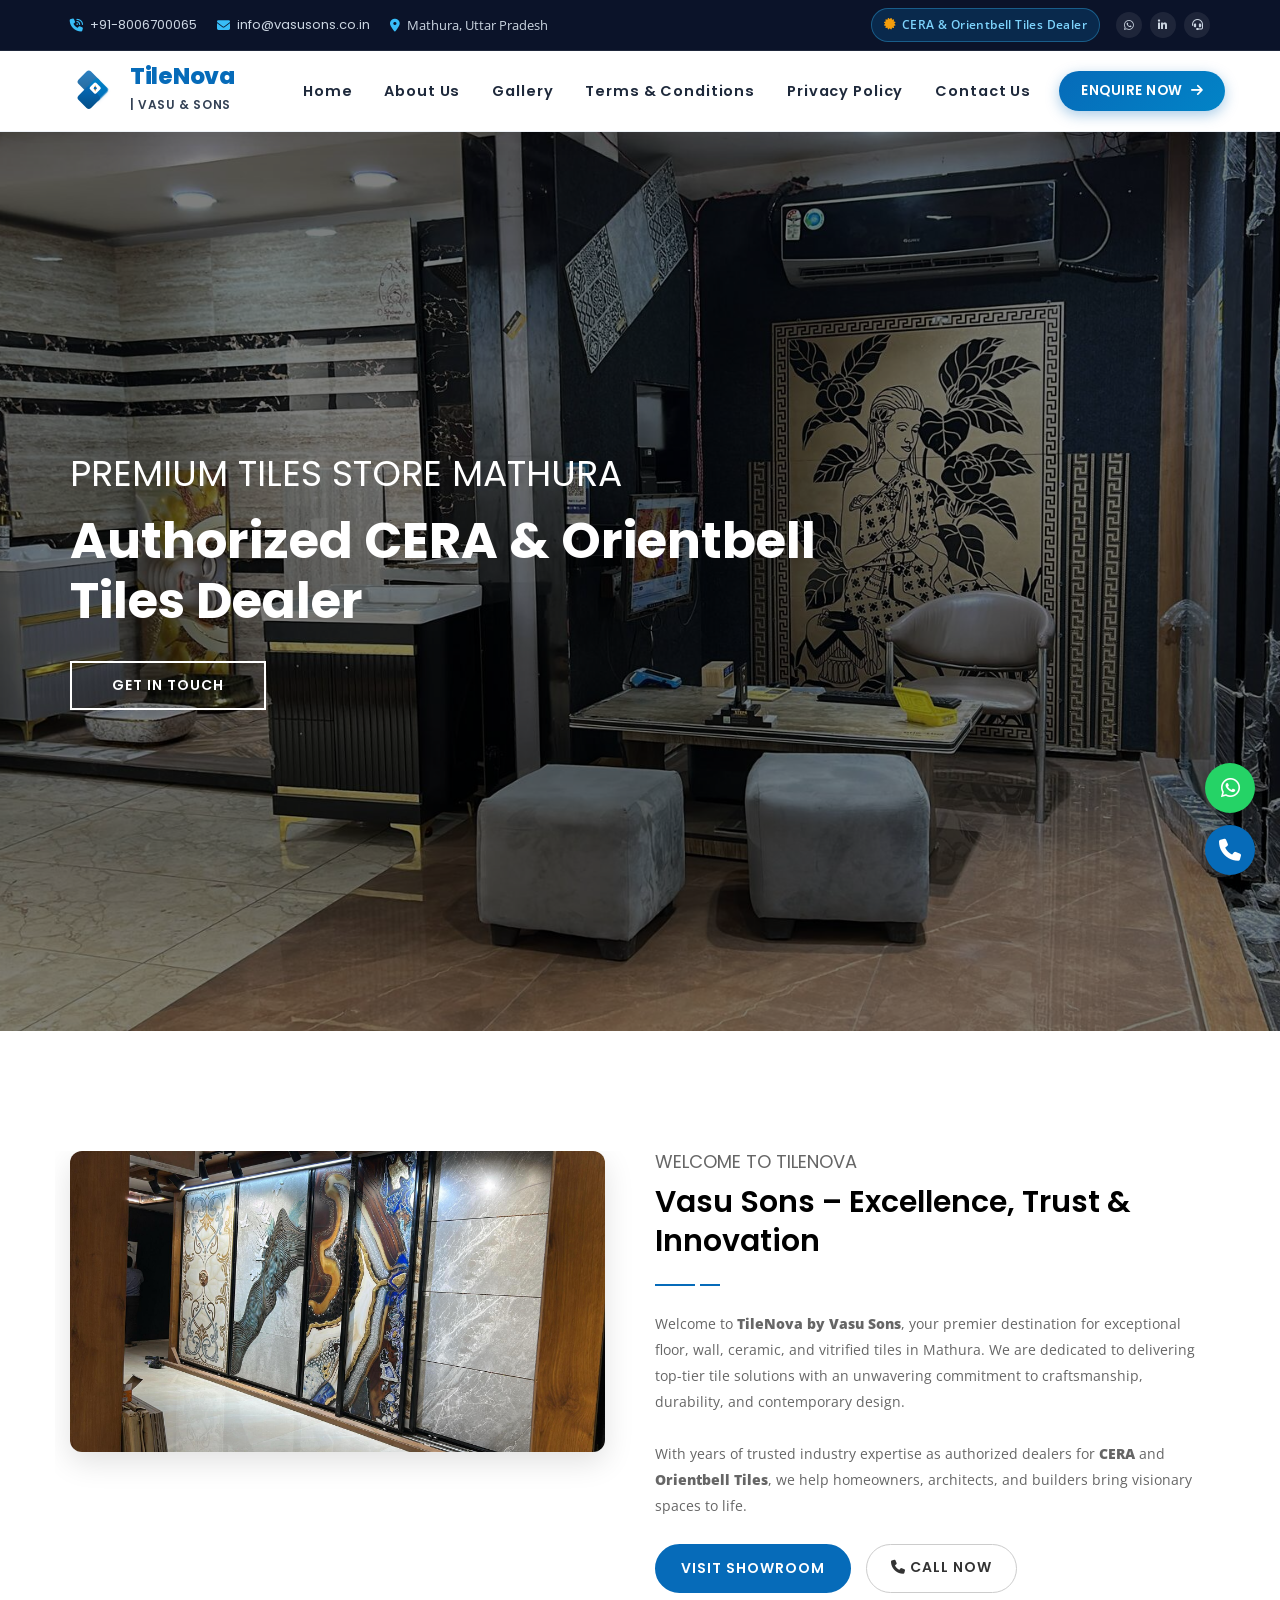
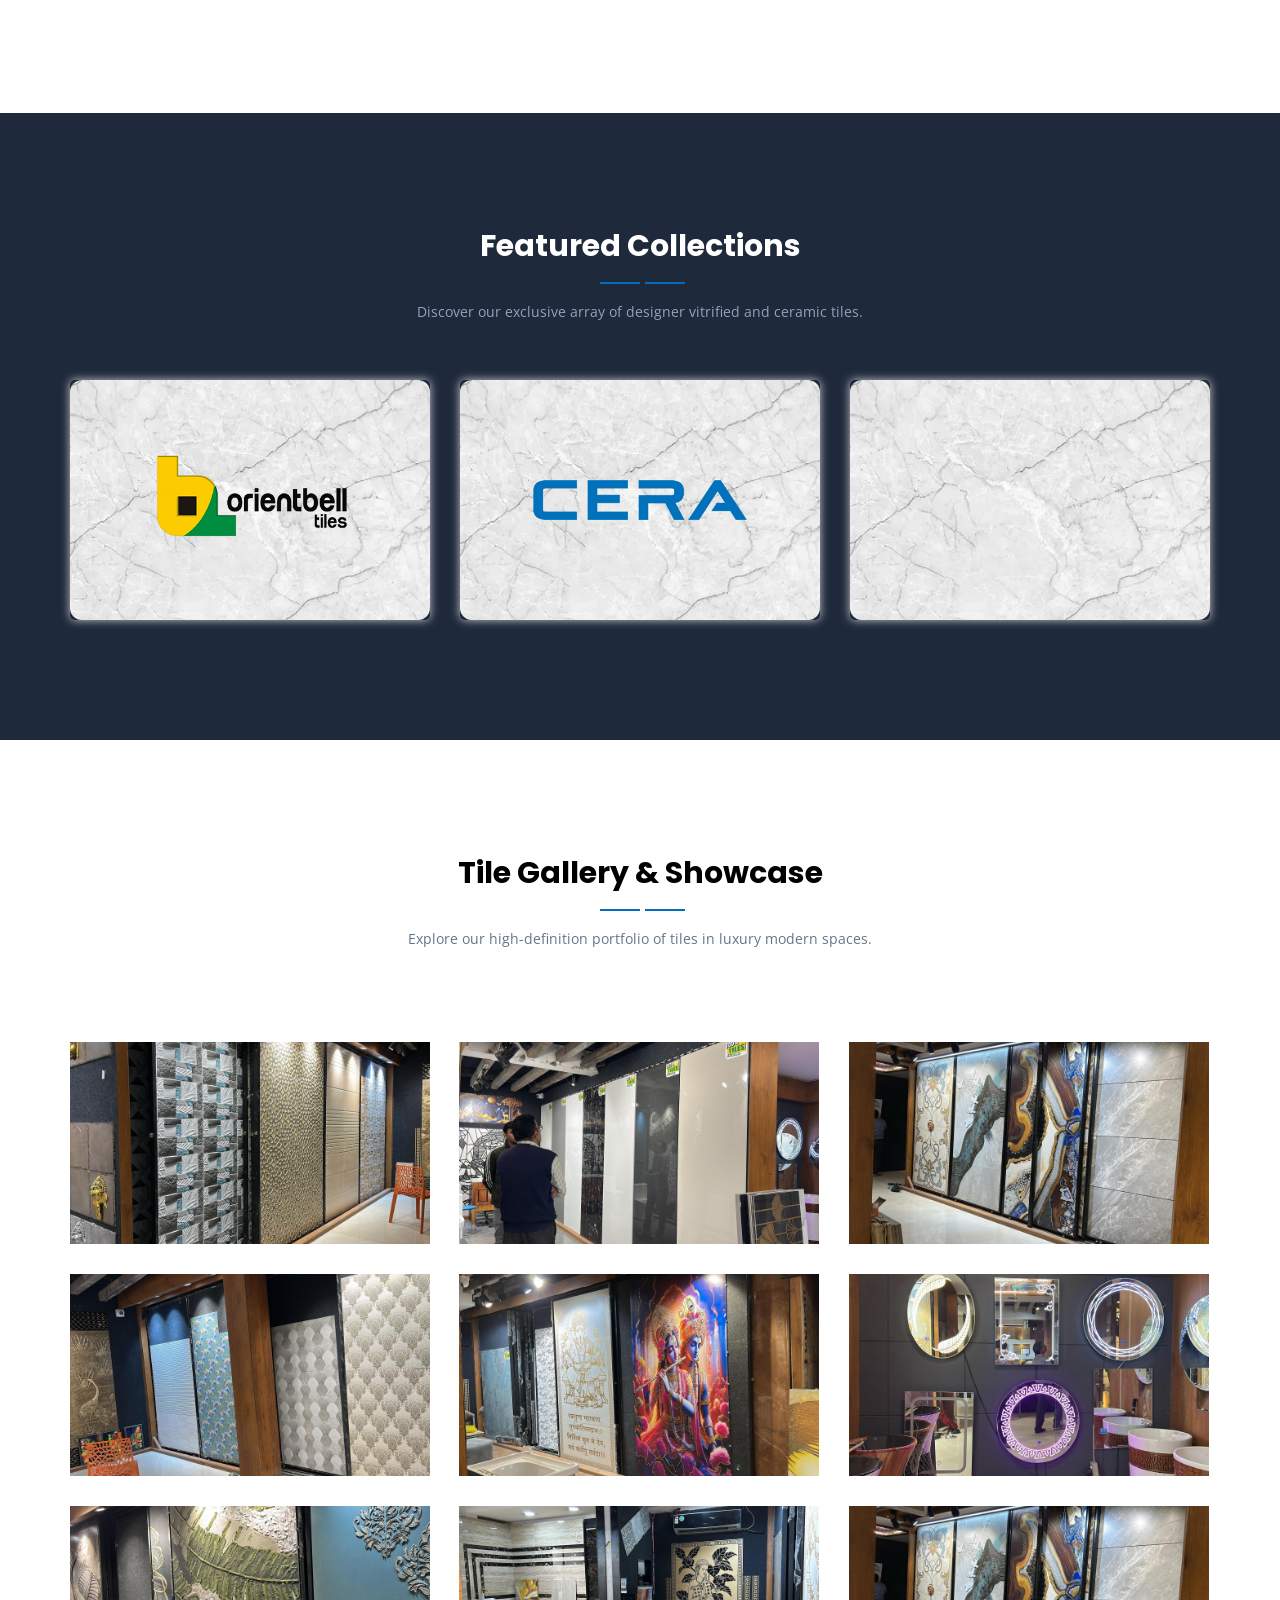
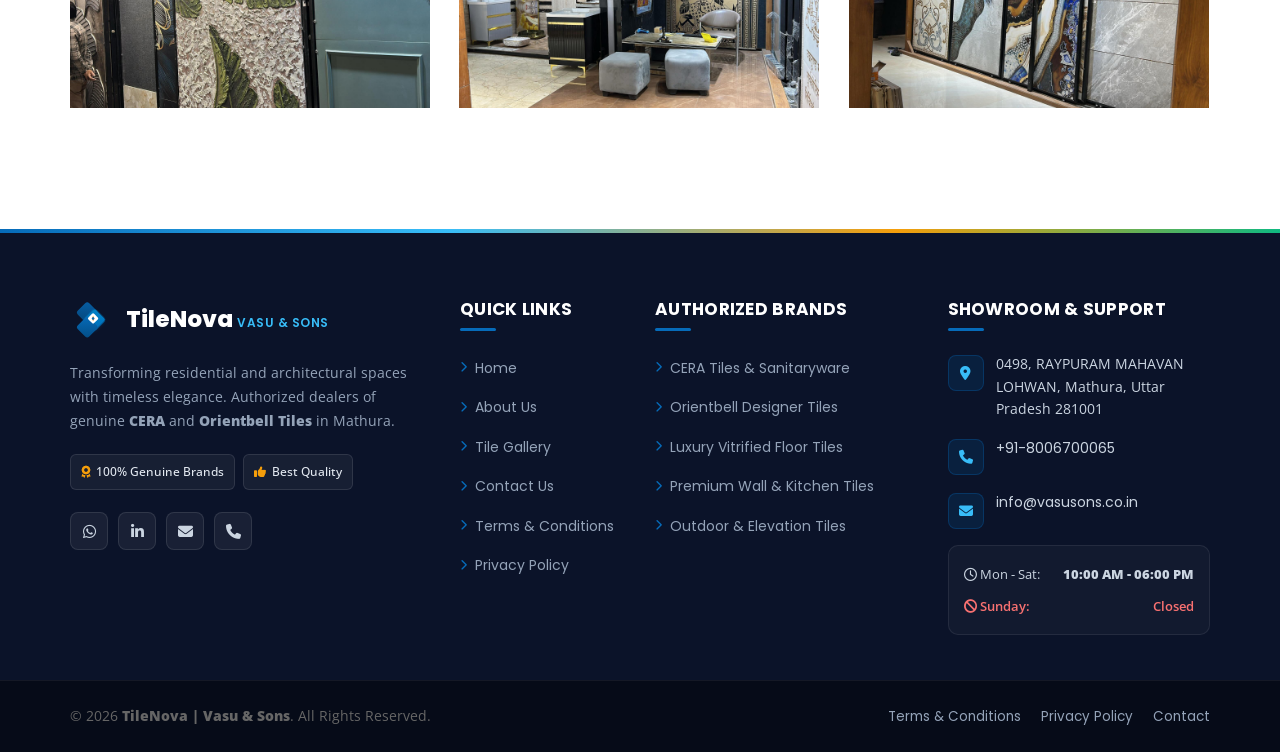
==== commit 6c26b5f7: "logo update tile nova" ====
--- a/index.html
+++ b/index.html
@@ -88,7 +88,7 @@
                         <i class="fa fa-bars"></i>
                     </button>
                     <a class="navbar-brand-custom" href="./">
-                        <img src="./assests/img/t.png" alt="TileNova Logo">
+                        <img src="./assests/img/tilenova-logo.svg" alt="TileNova Logo">
                         <div class="brand-text-box">
                             <span class="brand-main-title">TileNova</span>
                             <span class="brand-sub-title">| Vasu & Sons</span>
@@ -390,7 +390,7 @@
                     <div class="col-md-4 col-sm-6">
                         <div class="footer-brand-box">
                             <a href="./" class="footer-brand-link">
-                                <img src="./assests/img/t.png" alt="TileNova Logo">
+                                <img src="./assests/img/tilenova-logo.svg" alt="TileNova Logo">
                                 <div>
                                     <span class="footer-brand-title">TileNova</span>
                                     <span class="footer-brand-subtitle">Vasu & Sons</span>
@@ -526,3 +526,4 @@
 </body>
 
 </html>
+
